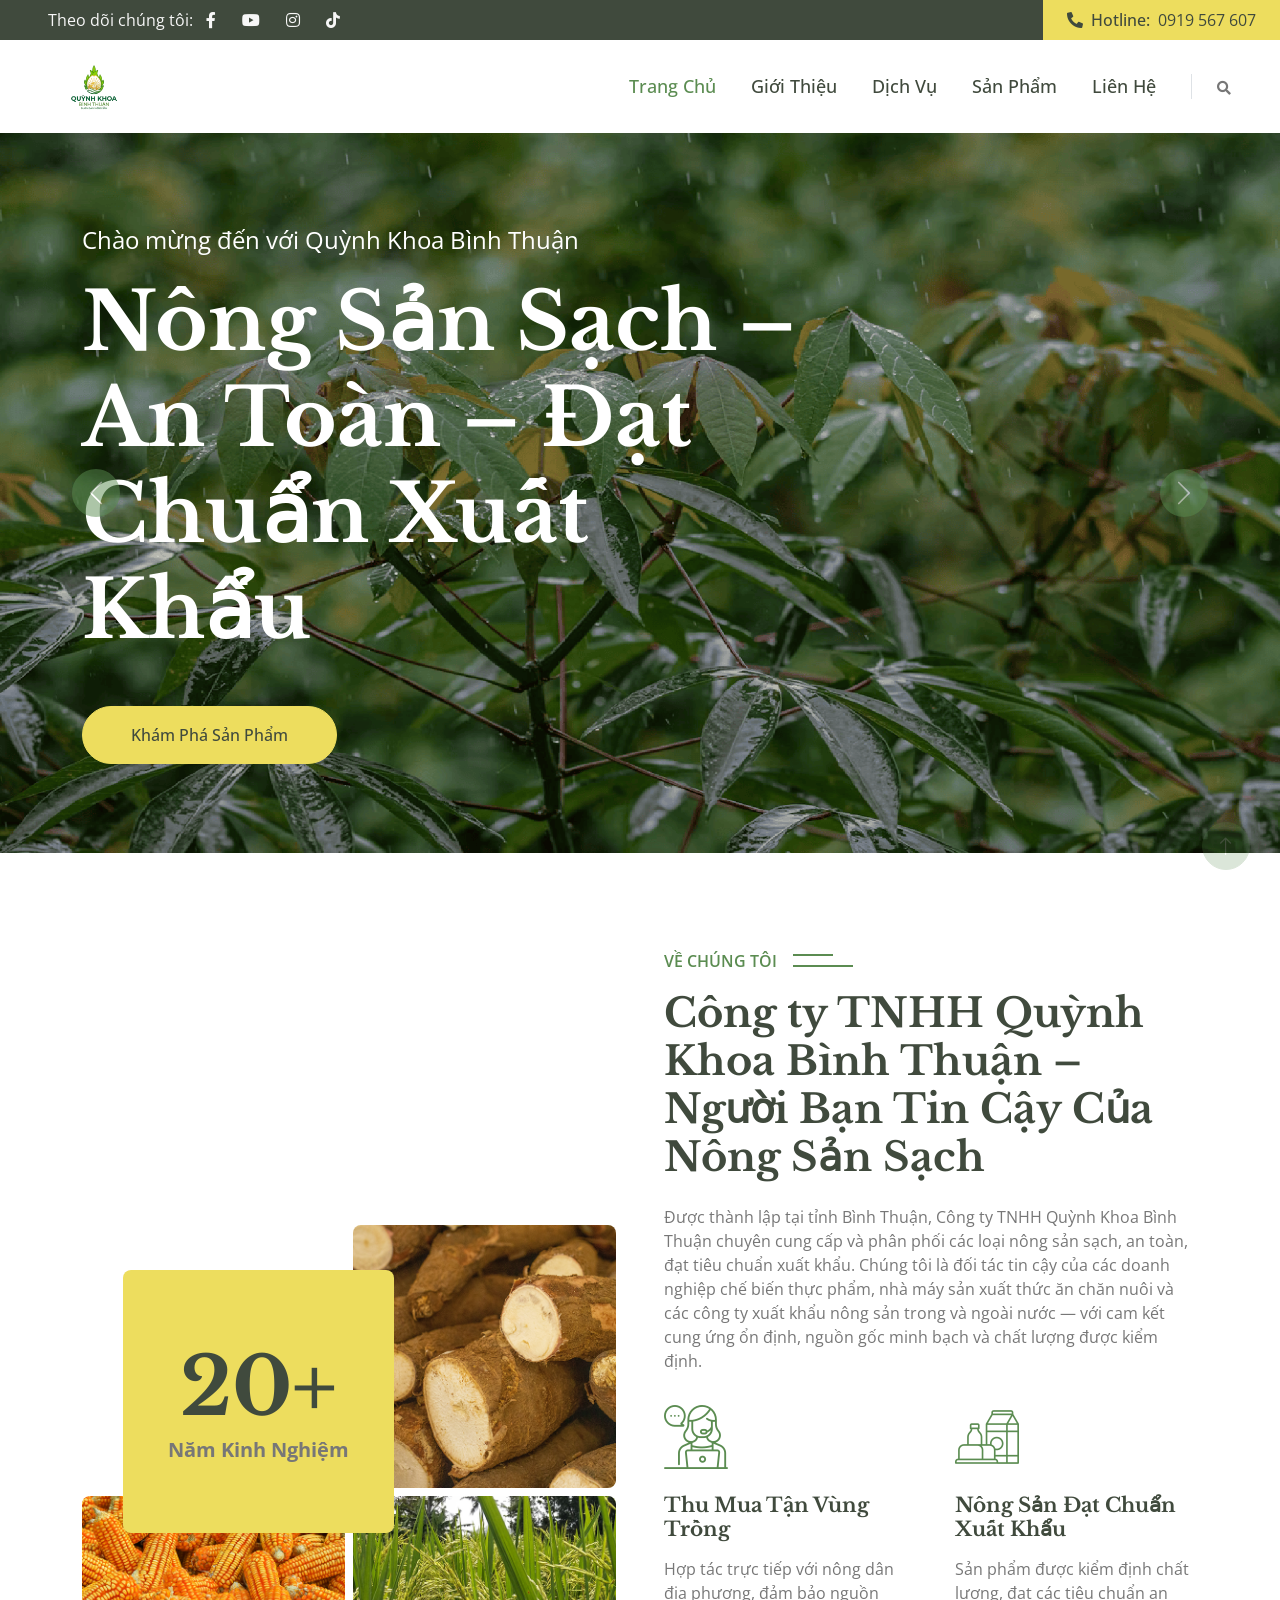
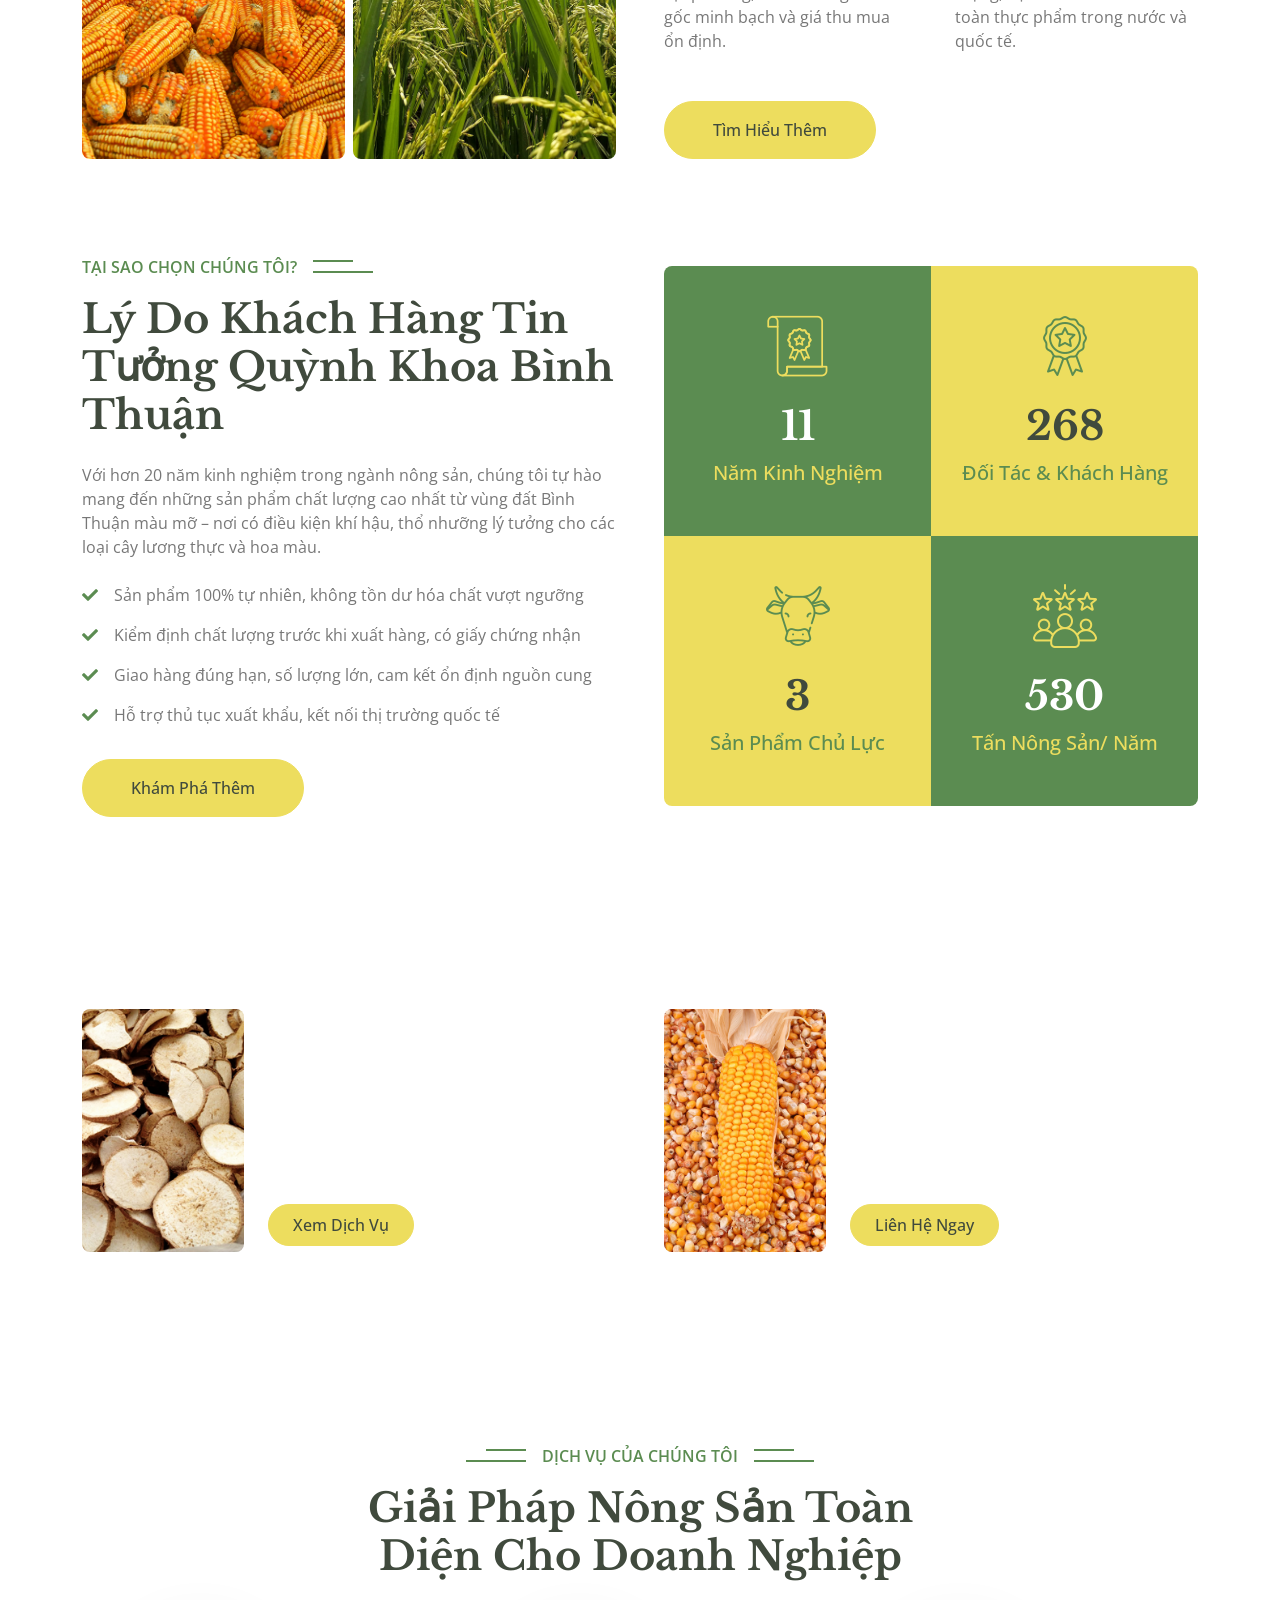
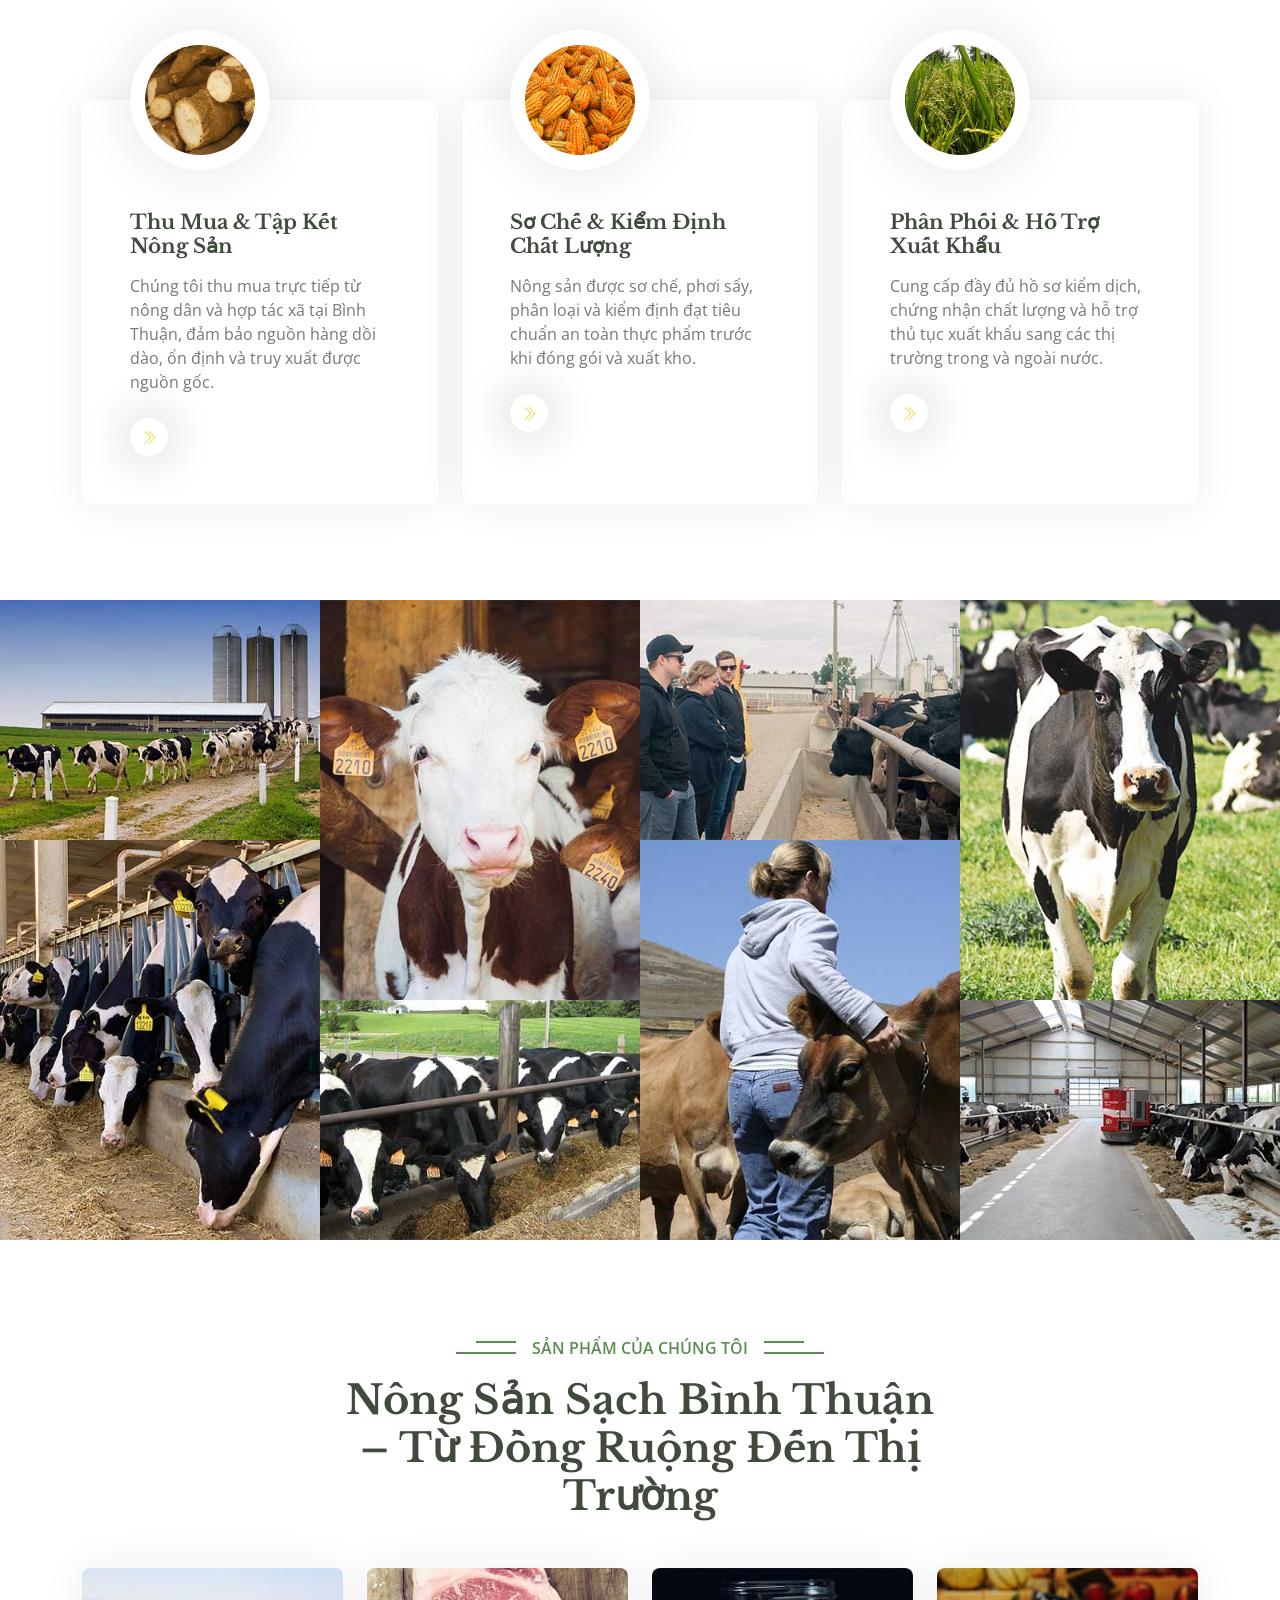
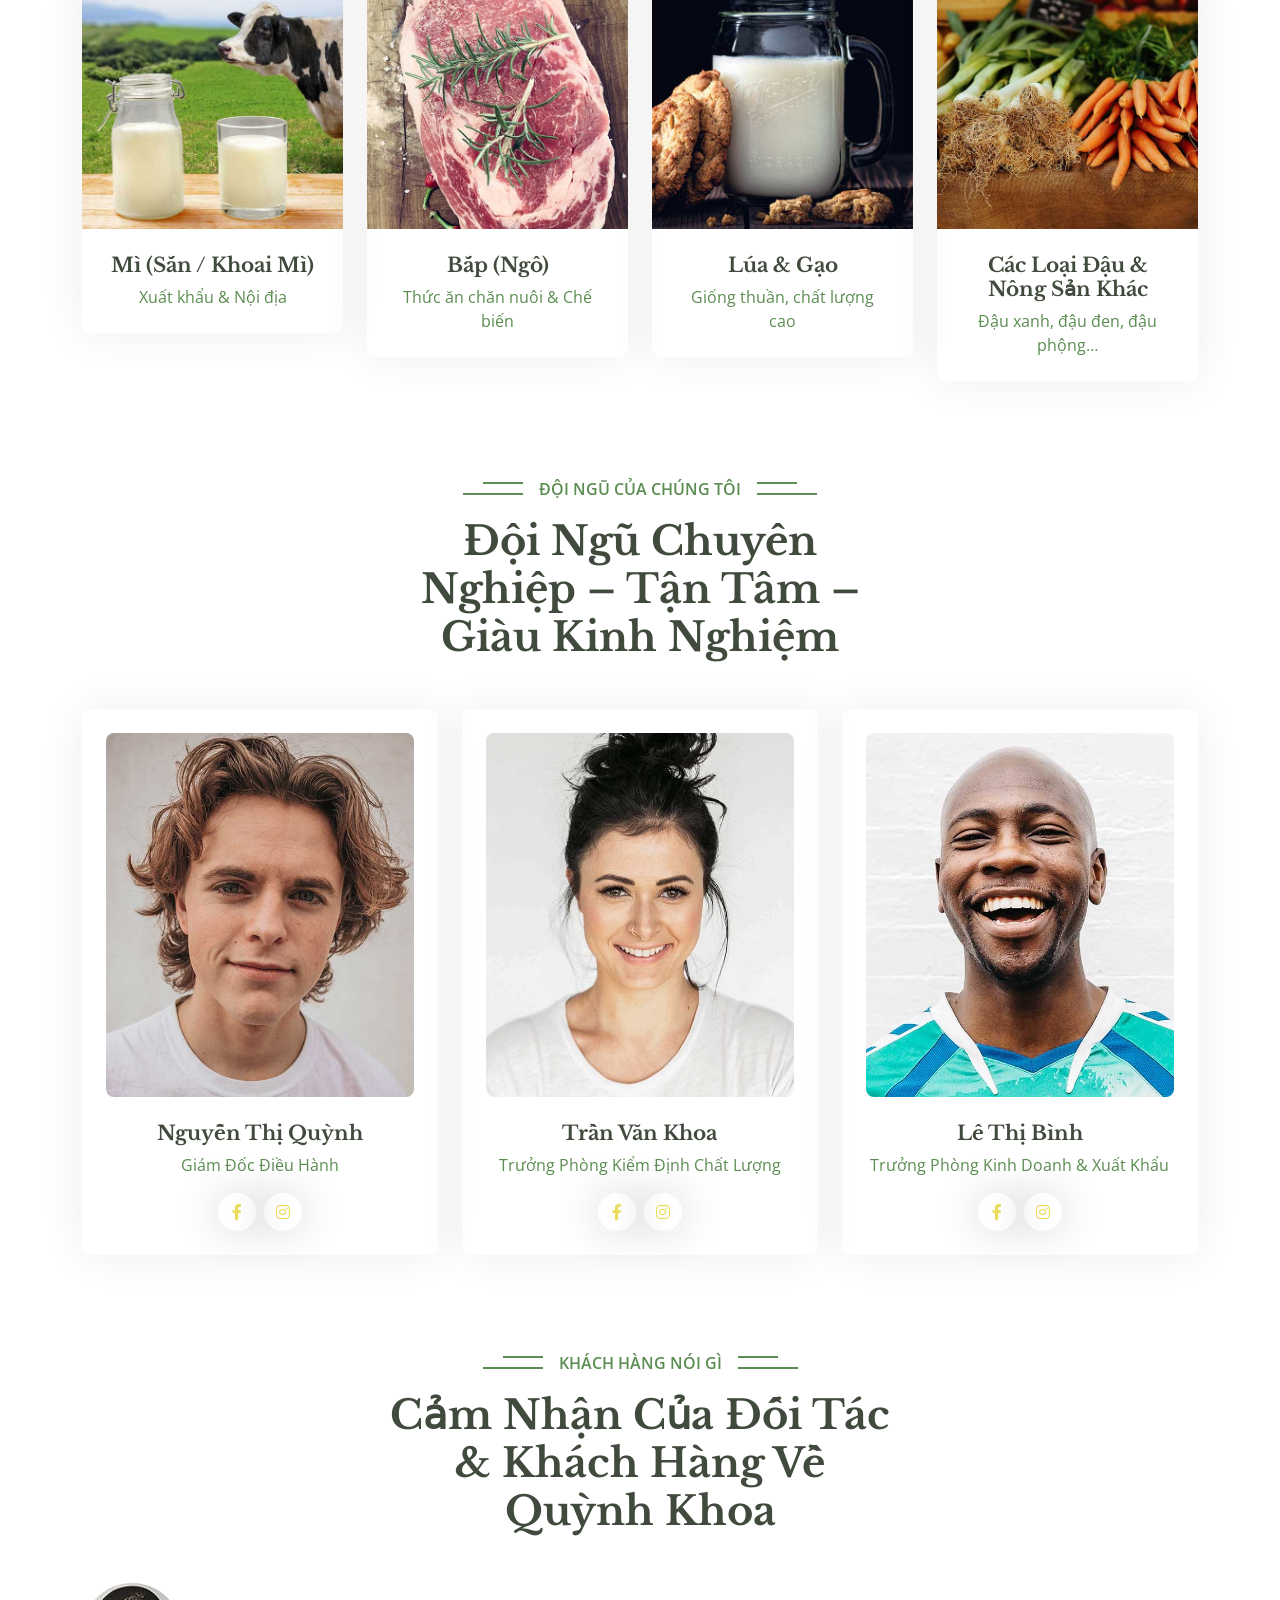
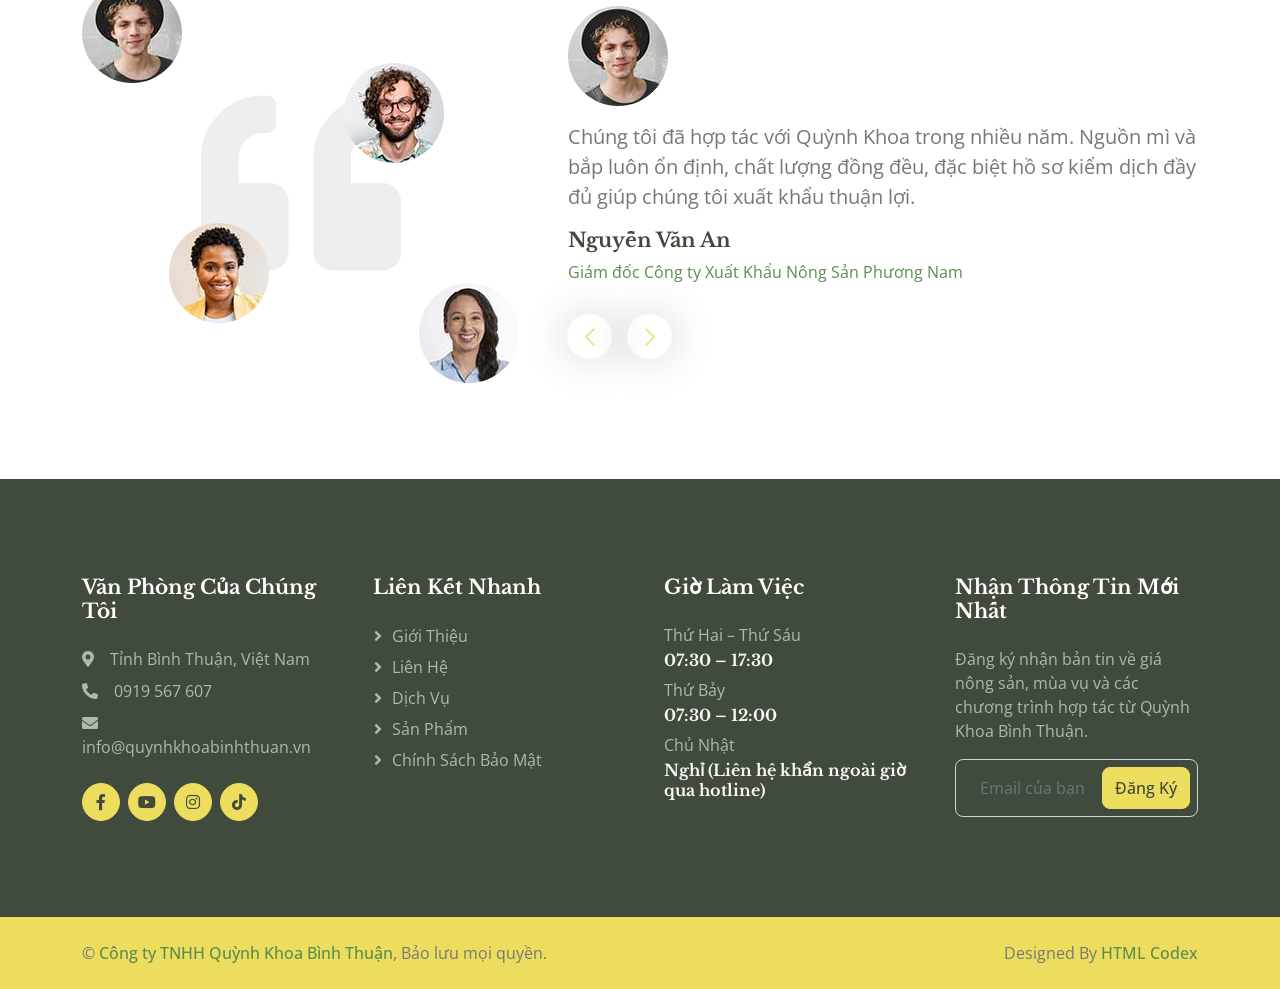
==== public/index.html @ 27dd5411 "Update folder Signed-off-by: nqthien041292 <nqthien041292@gmail.com>" ====
<!DOCTYPE html>
<html lang="vi">

<head>
    <meta charset="utf-8">
    <title>Công ty TNHH Quỳnh Khoa Bình Thuận – Nông Sản Sạch Đạt Chuẩn Xuất Khẩu</title>
    <meta content="width=device-width, initial-scale=1.0" name="viewport">
    <meta content="nông sản sạch, mì, bắp, lúa, đậu, Bình Thuận, xuất khẩu nông sản, Quỳnh Khoa" name="keywords">
    <meta content="Công ty TNHH Quỳnh Khoa Bình Thuận – Chuyên cung cấp và phân phối nông sản sạch, an toàn, đạt chuẩn xuất khẩu: Mì, Bắp, Lúa, Đậu và các loại nông sản Bình Thuận."
          name="description">

    <!-- Favicon -->
    <link href="img/favicon.ico" rel="icon">

    <!-- Google Web Fonts -->
    <link href="https://fonts.googleapis.com" rel="preconnect">
    <link crossorigin href="https://fonts.gstatic.com" rel="preconnect">
    <link href="https://fonts.googleapis.com/css2?family=Libre+Baskerville:wght@700&family=Open+Sans:wght@400;500;600&display=swap"
          rel="stylesheet">

    <!-- Icon Font Stylesheet -->
    <link href="https://cdnjs.cloudflare.com/ajax/libs/font-awesome/5.10.0/css/all.min.css" rel="stylesheet">
    <link href="https://cdn.jsdelivr.net/npm/bootstrap-icons@1.4.1/font/bootstrap-icons.css" rel="stylesheet">

    <!-- Libraries Stylesheet -->
    <link href="lib/animate/animate.min.css" rel="stylesheet">
    <link href="lib/owlcarousel/assets/owl.carousel.min.css" rel="stylesheet">
    <link href="lib/lightbox/css/lightbox.min.css" rel="stylesheet">

    <!-- Customized Bootstrap Stylesheet -->
    <link href="css/bootstrap.min.css" rel="stylesheet">

    <!-- Template Stylesheet -->
    <link href="css/style.css" rel="stylesheet">
</head>

<body>
<!-- Spinner Start -->
<div class="show bg-white position-fixed translate-middle w-100 vh-100 top-50 start-50 d-flex align-items-center justify-content-center"
     id="spinner">
    <div class="spinner-border text-primary" role="status" style="width: 3rem; height: 3rem;"></div>
</div>
<!-- Spinner End -->


<!-- Topbar Start -->
<div class="container-fluid bg-dark px-0">
    <div class="row g-0 d-none d-lg-flex">
        <div class="col-lg-6 ps-5 text-start">
            <div class="h-100 d-inline-flex align-items-center text-light">
                <span>Theo dõi chúng tôi:</span>
                <a class="btn btn-link text-light" href=""><i class="fab fa-facebook-f"></i></a>
                <a class="btn btn-link text-light" href=""><i class="fab fa-youtube"></i></a>
                <a class="btn btn-link text-light" href=""><i class="fab fa-instagram"></i></a>
                <a class="btn btn-link text-light" href=""><i class="fab fa-tiktok"></i></a>
            </div>
        </div>
        <div class="col-lg-6 text-end">
            <div class="h-100 bg-secondary d-inline-flex align-items-center text-dark py-2 px-4">
                <span class="me-2 fw-semi-bold"><i class="fa fa-phone-alt me-2"></i>Hotline:</span>
                <span>0919 567 607</span>
            </div>
        </div>
    </div>
</div>
<!-- Topbar End -->


<!-- Navbar Start -->
<nav class="navbar navbar-expand-lg bg-white navbar-light sticky-top px-4 px-lg-5">
    <a class="navbar-brand d-flex align-items-center" href="index.html">
        <img alt="Logo Quỳnh Khoa Bình Thuận" class="logo" src="img/logo.png">
    </a>
    <button class="navbar-toggler me-0" data-bs-target="#navbarCollapse" data-bs-toggle="collapse" type="button">
        <span class="navbar-toggler-icon"></span>
    </button>
    <div class="collapse navbar-collapse" id="navbarCollapse">
        <div class="navbar-nav ms-auto p-4 p-lg-0">
            <a class="nav-item nav-link active" href="index.html">Trang Chủ</a>
            <a class="nav-item nav-link" href="about.html">Giới Thiệu</a>
            <a class="nav-item nav-link" href="service.html">Dịch Vụ</a>
            <a class="nav-item nav-link" href="product.html">Sản Phẩm</a>
            <a class="nav-item nav-link" href="contact.html">Liên Hệ</a>
        </div>
        <div class="border-start ps-4 d-none d-lg-block">
            <button class="btn btn-sm p-0" type="button"><i class="fa fa-search"></i></button>
        </div>
    </div>
</nav>
<!-- Navbar End -->


<!-- Carousel Start -->
<div class="container-fluid px-0 mb-5">
    <div class="carousel slide" data-bs-ride="carousel" id="header-carousel">
        <div class="carousel-inner">
            <div class="carousel-item active">
                <img alt="Nông sản sạch Bình Thuận" class="w-100" src="img/carousel-1.png">
                <div class="carousel-caption">
                    <div class="container">
                        <div class="row justify-content-start">
                            <div class="col-lg-8 text-start">
                                <p class="fs-4 text-white">Chào mừng đến với Quỳnh Khoa Bình Thuận</p>
                                <h1 class="display-1 text-white mb-5 animated slideInRight">Nông Sản Sạch – An Toàn –
                                    Đạt Chuẩn Xuất Khẩu</h1>
                                <a class="btn btn-secondary rounded-pill py-3 px-5 animated slideInRight"
                                   href="product.html">Khám Phá Sản Phẩm</a>
                            </div>
                        </div>
                    </div>
                </div>
            </div>
            <div class="carousel-item">
                <img alt="Mì, Bắp, Lúa Bình Thuận" class="w-100" src="img/carousel-2.png">
                <div class="carousel-caption">
                    <div class="container">
                        <div class="row justify-content-end">
                            <div class="col-lg-8 text-end">
                                <p class="fs-4 text-white">Nguồn gốc rõ ràng – Chất lượng đảm bảo</p>
                                <h1 class="display-1 text-white mb-5 animated slideInRight">Mì · Bắp · Lúa · Đậu Bình
                                    Thuận</h1>
                                <a class="btn btn-secondary rounded-pill py-3 px-5 animated slideInLeft"
                                   href="contact.html">Liên Hệ Đặt Hàng</a>
                            </div>
                        </div>
                    </div>
                </div>
            </div>
        </div>
        <button class="carousel-control-prev" data-bs-slide="prev" data-bs-target="#header-carousel" type="button">
            <span aria-hidden="true" class="carousel-control-prev-icon"></span>
            <span class="visually-hidden">Trước</span>
        </button>
        <button class="carousel-control-next" data-bs-slide="next" data-bs-target="#header-carousel" type="button">
            <span aria-hidden="true" class="carousel-control-next-icon"></span>
            <span class="visually-hidden">Tiếp</span>
        </button>
    </div>
</div>
<!-- Carousel End -->


<!-- About Start -->
<div class="container-xxl py-5">
    <div class="container">
        <div class="row g-5 align-items-end">
            <div class="col-lg-6">
                <div class="row g-2">
                    <div class="col-6 position-relative wow fadeIn" data-wow-delay="0.7s">
                        <div class="about-experience bg-secondary rounded">
                            <h1 class="display-1 mb-0">20+</h1>
                            <small class="fs-5 fw-bold">Năm Kinh Nghiệm</small>
                        </div>
                    </div>
                    <div class="col-6 wow fadeIn" data-wow-delay="0.1s">
                        <img alt="Nông sản sạch" class="img-fluid rounded" src="img/service-1.png">
                    </div>
                    <div class="col-6 wow fadeIn" data-wow-delay="0.3s">
                        <img alt="Bắp Bình Thuận" class="img-fluid rounded" src="img/service-2.png">
                    </div>
                    <div class="col-6 wow fadeIn" data-wow-delay="0.5s">
                        <img alt="Lúa gạo Bình Thuận" class="img-fluid rounded" src="img/service-3.png">
                    </div>
                </div>
            </div>
            <div class="col-lg-6 wow fadeIn" data-wow-delay="0.5s">
                <p class="section-title bg-white text-start text-primary pe-3">Về Chúng Tôi</p>
                <h1 class="mb-4">Công ty TNHH Quỳnh Khoa Bình Thuận – Người Bạn Tin Cậy Của Nông Sản Sạch</h1>
                <p class="mb-4">Được thành lập tại tỉnh Bình Thuận, Công ty TNHH Quỳnh Khoa Bình Thuận chuyên cung cấp
                    và phân phối các loại nông sản sạch, an toàn, đạt tiêu chuẩn xuất khẩu. Chúng tôi là đối tác tin cậy
                    của các doanh nghiệp chế biến thực phẩm, nhà máy sản xuất thức ăn chăn nuôi và các công ty xuất khẩu
                    nông sản trong và ngoài nước — với cam kết cung ứng ổn định, nguồn gốc minh bạch và chất lượng được
                    kiểm định.</p>
                <div class="row g-5 pt-2 mb-5">
                    <div class="col-sm-6">
                        <img alt="" class="img-fluid mb-4" src="img/service.png">
                        <h5 class="mb-3">Thu Mua Tận Vùng Trồng</h5>
                        <span>Hợp tác trực tiếp với nông dân địa phương, đảm bảo nguồn gốc minh bạch và giá thu mua ổn định.</span>
                    </div>
                    <div class="col-sm-6">
                        <img alt="" class="img-fluid mb-4" src="img/product.png">
                        <h5 class="mb-3">Nông Sản Đạt Chuẩn Xuất Khẩu</h5>
                        <span>Sản phẩm được kiểm định chất lượng, đạt các tiêu chuẩn an toàn thực phẩm trong nước và quốc tế.</span>
                    </div>
                </div>
                <a class="btn btn-secondary rounded-pill py-3 px-5" href="about.html">Tìm Hiểu Thêm</a>
            </div>
        </div>
    </div>
</div>
<!-- About End -->


<!-- Features Start -->
<div class="container-xxl py-5">
    <div class="container">
        <div class="row g-5 align-items-center">
            <div class="col-lg-6 wow fadeInUp" data-wow-delay="0.1s">
                <p class="section-title bg-white text-start text-primary pe-3">Tại Sao Chọn Chúng Tôi?</p>
                <h1 class="mb-4">Lý Do Khách Hàng Tin Tưởng Quỳnh Khoa Bình Thuận</h1>
                <p class="mb-4">Với hơn 20 năm kinh nghiệm trong ngành nông sản, chúng tôi tự hào mang đến những sản
                    phẩm chất lượng cao nhất từ vùng đất Bình Thuận màu mỡ – nơi có điều kiện khí hậu, thổ nhưỡng lý
                    tưởng cho các loại cây lương thực và hoa màu.</p>
                <p><i class="fa fa-check text-primary me-3"></i>Sản phẩm 100% tự nhiên, không tồn dư hóa chất vượt
                    ngưỡng</p>
                <p><i class="fa fa-check text-primary me-3"></i>Kiểm định chất lượng trước khi xuất hàng, có giấy chứng
                    nhận</p>
                <p><i class="fa fa-check text-primary me-3"></i>Giao hàng đúng hạn, số lượng lớn, cam kết ổn định nguồn
                    cung</p>
                <p><i class="fa fa-check text-primary me-3"></i>Hỗ trợ thủ tục xuất khẩu, kết nối thị trường quốc tế</p>
                <a class="btn btn-secondary rounded-pill py-3 px-5 mt-3" href="about.html">Khám Phá Thêm</a>
            </div>
            <div class="col-lg-6">
                <div class="rounded overflow-hidden">
                    <div class="row g-0">
                        <div class="col-sm-6 wow fadeIn" data-wow-delay="0.1s">
                            <div class="text-center bg-primary py-5 px-4">
                                <img alt="" class="img-fluid mb-4" src="img/experience.png">
                                <h1 class="display-6 text-white" data-toggle="counter-up">20</h1>
                                <span class="fs-5 fw-semi-bold text-secondary">Năm Kinh Nghiệm</span>
                            </div>
                        </div>
                        <div class="col-sm-6 wow fadeIn" data-wow-delay="0.3s">
                            <div class="text-center bg-secondary py-5 px-4">
                                <img alt="" class="img-fluid mb-4" src="img/award.png">
                                <h1 class="display-6" data-toggle="counter-up">500</h1>
                                <span class="fs-5 fw-semi-bold text-primary">Đối Tác & Khách Hàng</span>
                            </div>
                        </div>
                        <div class="col-sm-6 wow fadeIn" data-wow-delay="0.5s">
                            <div class="text-center bg-secondary py-5 px-4">
                                <img alt="" class="img-fluid mb-4" src="img/animal.png">
                                <h1 class="display-6" data-toggle="counter-up">5</h1>
                                <span class="fs-5 fw-semi-bold text-primary">Sản Phẩm Chủ Lực</span>
                            </div>
                        </div>
                        <div class="col-sm-6 wow fadeIn" data-wow-delay="0.7s">
                            <div class="text-center bg-primary py-5 px-4">
                                <img alt="" class="img-fluid mb-4" src="img/client.png">
                                <h1 class="display-6 text-white" data-toggle="counter-up">1000</h1>
                                <span class="fs-5 fw-semi-bold text-secondary">Tấn Nông Sản/ Năm</span>
                            </div>
                        </div>
                    </div>
                </div>
            </div>
        </div>
    </div>
</div>
<!-- Features End -->


<!-- Banner Start -->
<div class="container-fluid banner my-5 py-5" data-image-src="img/banner.png" data-parallax="scroll">
    <div class="container py-5">
        <div class="row g-5">
            <div class="col-lg-6 wow fadeIn" data-wow-delay="0.3s">
                <div class="row g-4 align-items-center">
                    <div class="col-sm-4">
                        <img alt="Mì Bình Thuận" class="img-fluid rounded" src="img/banner-1.png">
                    </div>
                    <div class="col-sm-8">
                        <h2 class="text-white mb-3">Cung Ứng Nông Sản Số Lượng Lớn</h2>
                        <p class="text-white mb-4">Chúng tôi có năng lực cung ứng số lượng lớn, ổn định quanh năm cho
                            các nhà máy chế biến, doanh nghiệp xuất khẩu và siêu thị.</p>
                        <a class="btn btn-secondary rounded-pill py-2 px-4" href="service.html">Xem Dịch Vụ</a>
                    </div>
                </div>
            </div>
            <div class="col-lg-6 wow fadeIn" data-wow-delay="0.5s">
                <div class="row g-4 align-items-center">
                    <div class="col-sm-4">
                        <img alt="Lúa gạo xuất khẩu" class="img-fluid rounded" src="img/banner-2.png">
                    </div>
                    <div class="col-sm-8">
                        <h2 class="text-white mb-3">Kết Nối Xuất Khẩu Quốc Tế</h2>
                        <p class="text-white mb-4">Sản phẩm đạt tiêu chuẩn an toàn thực phẩm quốc tế, sẵn sàng xuất khẩu
                            sang các thị trường Châu Á, Châu Âu và Trung Đông.</p>
                        <a class="btn btn-secondary rounded-pill py-2 px-4" href="contact.html">Liên Hệ Ngay</a>
                    </div>
                </div>
            </div>
        </div>
    </div>
</div>
<!-- Banner End -->


<!-- Service Start -->
<div class="container-xxl py-5">
    <div class="container">
        <div class="text-center mx-auto pb-4 wow fadeInUp" data-wow-delay="0.1s" style="max-width: 600px;">
            <p class="section-title bg-white text-center text-primary px-3">Dịch Vụ Của Chúng Tôi</p>
            <h1 class="mb-5">Giải Pháp Nông Sản Toàn Diện Cho Doanh Nghiệp</h1>
        </div>
        <div class="row gy-5 gx-4">
            <div class="col-lg-4 col-md-6 pt-5 wow fadeInUp" data-wow-delay="0.1s">
                <div class="service-item d-flex h-100">
                    <div class="service-img">
                        <img alt="Thu mua nông sản" class="img-fluid" src="img/service-1.png">
                    </div>
                    <div class="service-text p-5 pt-0">
                        <div class="service-icon">
                            <img alt="" class="img-fluid rounded-circle" src="img/service-1.png">
                        </div>
                        <h5 class="mb-3">Thu Mua & Tập Kết Nông Sản</h5>
                        <p class="mb-4">Chúng tôi thu mua trực tiếp từ nông dân và hợp tác xã tại Bình Thuận, đảm bảo
                            nguồn hàng dồi dào, ổn định và truy xuất được nguồn gốc.</p>
                        <a class="btn btn-square rounded-circle" href="service.html"><i
                                class="bi bi-chevron-double-right"></i></a>
                    </div>
                </div>
            </div>
            <div class="col-lg-4 col-md-6 pt-5 wow fadeInUp" data-wow-delay="0.3s">
                <div class="service-item d-flex h-100">
                    <div class="service-img">
                        <img alt="Chế biến sơ chế nông sản" class="img-fluid" src="img/service-2.png">
                    </div>
                    <div class="service-text p-5 pt-0">
                        <div class="service-icon">
                            <img alt="" class="img-fluid rounded-circle" src="img/service-2.png">
                        </div>
                        <h5 class="mb-3">Sơ Chế & Kiểm Định Chất Lượng</h5>
                        <p class="mb-4">Nông sản được sơ chế, phơi sấy, phân loại và kiểm định đạt tiêu chuẩn an toàn
                            thực phẩm trước khi đóng gói và xuất kho.</p>
                        <a class="btn btn-square rounded-circle" href="service.html"><i
                                class="bi bi-chevron-double-right"></i></a>
                    </div>
                </div>
            </div>
            <div class="col-lg-4 col-md-6 pt-5 wow fadeInUp" data-wow-delay="0.5s">
                <div class="service-item d-flex h-100">
                    <div class="service-img">
                        <img alt="Phân phối xuất khẩu" class="img-fluid" src="img/service-3.png">
                    </div>
                    <div class="service-text p-5 pt-0">
                        <div class="service-icon">
                            <img alt="" class="img-fluid rounded-circle" src="img/service-3.png">
                        </div>
                        <h5 class="mb-3">Phân Phối & Hỗ Trợ Xuất Khẩu</h5>
                        <p class="mb-4">Cung cấp đầy đủ hồ sơ kiểm dịch, chứng nhận chất lượng và hỗ trợ thủ tục xuất
                            khẩu sang các thị trường trong và ngoài nước.</p>
                        <a class="btn btn-square rounded-circle" href="service.html"><i
                                class="bi bi-chevron-double-right"></i></a>
                    </div>
                </div>
            </div>
        </div>
    </div>
</div>
<!-- Service End -->


<!-- Gallery Start -->
<div class="container-xxl py-5 px-0">
    <div class="row g-0">
        <div class="col-lg-3 col-md-6 wow fadeInUp" data-wow-delay="0.1s">
            <div class="row g-0">
                <div class="col-12">
                    <a class="d-block" data-lightbox="gallery" href="img/gallery-5.jpg">
                        <img alt="Mì Bình Thuận" class="img-fluid" src="img/gallery-5.jpg">
                    </a>
                </div>
                <div class="col-12">
                    <a class="d-block" data-lightbox="gallery" href="img/gallery-1.jpg">
                        <img alt="Bắp nông sản" class="img-fluid" src="img/gallery-1.jpg">
                    </a>
                </div>
            </div>
        </div>
        <div class="col-lg-3 col-md-6 wow fadeInUp" data-wow-delay="0.3s">
            <div class="row g-0">
                <div class="col-12">
                    <a class="d-block" data-lightbox="gallery" href="img/gallery-2.jpg">
                        <img alt="Lúa Bình Thuận" class="img-fluid" src="img/gallery-2.jpg">
                    </a>
                </div>
                <div class="col-12">
                    <a class="d-block" data-lightbox="gallery" href="img/gallery-6.jpg">
                        <img alt="Đậu nông sản sạch" class="img-fluid" src="img/gallery-6.jpg">
                    </a>
                </div>
            </div>
        </div>
        <div class="col-lg-3 col-md-6 wow fadeInUp" data-wow-delay="0.5s">
            <div class="row g-0">
                <div class="col-12">
                    <a class="d-block" data-lightbox="gallery" href="img/gallery-7.jpg">
                        <img alt="Vùng trồng Bình Thuận" class="img-fluid" src="img/gallery-7.jpg">
                    </a>
                </div>
                <div class="col-12">
                    <a class="d-block" data-lightbox="gallery" href="img/gallery-3.jpg">
                        <img alt="Kho nông sản" class="img-fluid" src="img/gallery-3.jpg">
                    </a>
                </div>
            </div>
        </div>
        <div class="col-lg-3 col-md-6 wow fadeInUp" data-wow-delay="0.7s">
            <div class="row g-0">
                <div class="col-12">
                    <a class="d-block" data-lightbox="gallery" href="img/gallery-4.jpg">
                        <img alt="Đóng gói xuất khẩu" class="img-fluid" src="img/gallery-4.jpg">
                    </a>
                </div>
                <div class="col-12">
                    <a class="d-block" data-lightbox="gallery" href="img/gallery-8.jpg">
                        <img alt="Nông sản chất lượng cao" class="img-fluid" src="img/gallery-8.jpg">
                    </a>
                </div>
            </div>
        </div>
    </div>
</div>
<!-- Gallery End -->


<!-- Product Start -->
<div class="container-xxl py-5">
    <div class="container">
        <div class="text-center mx-auto wow fadeInUp" data-wow-delay="0.1s" style="max-width: 600px;">
            <p class="section-title bg-white text-center text-primary px-3">Sản Phẩm Của Chúng Tôi</p>
            <h1 class="mb-5">Nông Sản Sạch Bình Thuận – Từ Đồng Ruộng Đến Thị Trường</h1>
        </div>
        <div class="row gx-4">
            <div class="col-md-6 col-lg-4 col-xl-3 wow fadeInUp" data-wow-delay="0.1s">
                <div class="product-item">
                    <div class="position-relative">
                        <img alt="Mì (Sắn) Bình Thuận" class="img-fluid" src="img/product-1.jpg">
                        <div class="product-overlay">
                            <a class="btn btn-square btn-secondary rounded-circle m-1" href="product.html"><i
                                    class="bi bi-link"></i></a>
                            <a class="btn btn-square btn-secondary rounded-circle m-1" href="contact.html"><i
                                    class="bi bi-cart"></i></a>
                        </div>
                    </div>
                    <div class="text-center p-4">
                        <a class="d-block h5" href="product.html">Mì (Sắn / Khoai Mì)</a>
                        <span class="text-primary">Xuất khẩu &amp; Nội địa</span>
                    </div>
                </div>
            </div>
            <div class="col-md-6 col-lg-4 col-xl-3 wow fadeInUp" data-wow-delay="0.3s">
                <div class="product-item">
                    <div class="position-relative">
                        <img alt="Bắp (Ngô) Bình Thuận" class="img-fluid" src="img/product-2.jpg">
                        <div class="product-overlay">
                            <a class="btn btn-square btn-secondary rounded-circle m-1" href="product.html"><i
                                    class="bi bi-link"></i></a>
                            <a class="btn btn-square btn-secondary rounded-circle m-1" href="contact.html"><i
                                    class="bi bi-cart"></i></a>
                        </div>
                    </div>
                    <div class="text-center p-4">
                        <a class="d-block h5" href="product.html">Bắp (Ngô)</a>
                        <span class="text-primary">Thức ăn chăn nuôi &amp; Chế biến</span>
                    </div>
                </div>
            </div>
            <div class="col-md-6 col-lg-4 col-xl-3 wow fadeInUp" data-wow-delay="0.5s">
                <div class="product-item">
                    <div class="position-relative">
                        <img alt="Lúa gạo Bình Thuận" class="img-fluid" src="img/product-3.jpg">
                        <div class="product-overlay">
                            <a class="btn btn-square btn-secondary rounded-circle m-1" href="product.html"><i
                                    class="bi bi-link"></i></a>
                            <a class="btn btn-square btn-secondary rounded-circle m-1" href="contact.html"><i
                                    class="bi bi-cart"></i></a>
                        </div>
                    </div>
                    <div class="text-center p-4">
                        <a class="d-block h5" href="product.html">Lúa &amp; Gạo</a>
                        <span class="text-primary">Giống thuần, chất lượng cao</span>
                    </div>
                </div>
            </div>
            <div class="col-md-6 col-lg-4 col-xl-3 wow fadeInUp" data-wow-delay="0.7s">
                <div class="product-item">
                    <div class="position-relative">
                        <img alt="Các loại đậu Bình Thuận" class="img-fluid" src="img/product-4.jpg">
                        <div class="product-overlay">
                            <a class="btn btn-square btn-secondary rounded-circle m-1" href="product.html"><i
                                    class="bi bi-link"></i></a>
                            <a class="btn btn-square btn-secondary rounded-circle m-1" href="contact.html"><i
                                    class="bi bi-cart"></i></a>
                        </div>
                    </div>
                    <div class="text-center p-4">
                        <a class="d-block h5" href="product.html">Các Loại Đậu &amp; Nông Sản Khác</a>
                        <span class="text-primary">Đậu xanh, đậu đen, đậu phộng…</span>
                    </div>
                </div>
            </div>
        </div>
    </div>
</div>
<!-- Product End -->


<!-- Team Start -->
<div class="container-xxl py-5">
    <div class="container">
        <div class="text-center mx-auto wow fadeInUp" data-wow-delay="0.1s" style="max-width: 500px;">
            <p class="section-title bg-white text-center text-primary px-3">Đội Ngũ Của Chúng Tôi</p>
            <h1 class="mb-5">Đội Ngũ Chuyên Nghiệp – Tận Tâm – Giàu Kinh Nghiệm</h1>
        </div>
        <div class="row g-4">
            <div class="col-lg-4 col-md-6 wow fadeInUp" data-wow-delay="0.1s">
                <div class="team-item rounded p-4">
                    <img alt="Giám đốc Quỳnh Khoa" class="img-fluid rounded mb-4" src="img/team-1.jpg">
                    <h5>Nguyễn Thị Quỳnh</h5>
                    <p class="text-primary">Giám Đốc Điều Hành</p>
                    <div class="d-flex justify-content-center">
                        <a class="btn btn-square btn-outline-secondary rounded-circle mx-1" href=""><i
                                class="fab fa-facebook-f"></i></a>
                        <a class="btn btn-square btn-outline-secondary rounded-circle mx-1" href=""><i
                                class="fab fa-instagram"></i></a>
                    </div>
                </div>
            </div>
            <div class="col-lg-4 col-md-6 wow fadeInUp" data-wow-delay="0.3s">
                <div class="team-item rounded p-4">
                    <img alt="Giám sát chất lượng" class="img-fluid rounded mb-4" src="img/team-2.jpg">
                    <h5>Trần Văn Khoa</h5>
                    <p class="text-primary">Trưởng Phòng Kiểm Định Chất Lượng</p>
                    <div class="d-flex justify-content-center">
                        <a class="btn btn-square btn-outline-secondary rounded-circle mx-1" href=""><i
                                class="fab fa-facebook-f"></i></a>
                        <a class="btn btn-square btn-outline-secondary rounded-circle mx-1" href=""><i
                                class="fab fa-instagram"></i></a>
                    </div>
                </div>
            </div>
            <div class="col-lg-4 col-md-6 wow fadeInUp" data-wow-delay="0.5s">
                <div class="team-item rounded p-4">
                    <img alt="Kinh doanh xuất khẩu" class="img-fluid rounded mb-4" src="img/team-3.jpg">
                    <h5>Lê Thị Bình</h5>
                    <p class="text-primary">Trưởng Phòng Kinh Doanh &amp; Xuất Khẩu</p>
                    <div class="d-flex justify-content-center">
                        <a class="btn btn-square btn-outline-secondary rounded-circle mx-1" href=""><i
                                class="fab fa-facebook-f"></i></a>
                        <a class="btn btn-square btn-outline-secondary rounded-circle mx-1" href=""><i
                                class="fab fa-instagram"></i></a>
                    </div>
                </div>
            </div>
        </div>
    </div>
</div>
<!-- Team End -->


<!-- Testimonial Start -->
<div class="container-xxl py-5">
    <div class="container">
        <div class="text-center mx-auto wow fadeInUp" data-wow-delay="0.1s" style="max-width: 500px;">
            <p class="section-title bg-white text-center text-primary px-3">Khách Hàng Nói Gì</p>
            <h1 class="mb-5">Cảm Nhận Của Đối Tác &amp; Khách Hàng Về Quỳnh Khoa</h1>
        </div>
        <div class="row g-5 align-items-center">
            <div class="col-lg-5 wow fadeInUp" data-wow-delay="0.1s">
                <div class="testimonial-img">
                    <img alt="" class="img-fluid animated pulse infinite" src="img/testimonial-1.jpg">
                    <img alt="" class="img-fluid animated pulse infinite" src="img/testimonial-2.jpg">
                    <img alt="" class="img-fluid animated pulse infinite" src="img/testimonial-3.jpg">
                    <img alt="" class="img-fluid animated pulse infinite" src="img/testimonial-4.jpg">
                </div>
            </div>
            <div class="col-lg-7 wow fadeInUp" data-wow-delay="0.5s">
                <div class="owl-carousel testimonial-carousel">
                    <div class="testimonial-item">
                        <img alt="" class="img-fluid mb-3" src="img/testimonial-1.jpg">
                        <p class="fs-5">Chúng tôi đã hợp tác với Quỳnh Khoa trong nhiều năm. Nguồn mì và bắp luôn ổn
                            định, chất lượng đồng đều, đặc biệt hồ sơ kiểm dịch đầy đủ giúp chúng tôi xuất khẩu thuận
                            lợi.</p>
                        <h5>Nguyễn Văn An</h5>
                        <span class="text-primary">Giám đốc Công ty Xuất Khẩu Nông Sản Phương Nam</span>
                    </div>
                    <div class="testimonial-item">
                        <img alt="" class="img-fluid mb-3" src="img/testimonial-2.jpg">
                        <p class="fs-5">Lúa và đậu từ Quỳnh Khoa đạt chất lượng rất tốt, độ ẩm đúng chuẩn, không lẫn tạp
                            chất. Đối tác đáng tin cậy cho các đơn hàng lớn.</p>
                        <h5>Trần Thị Lan</h5>
                        <span class="text-primary">Trưởng Phòng Thu Mua – Nhà Máy Chế Biến Thức Ăn Chăn Nuôi</span>
                    </div>
                    <div class="testimonial-item">
                        <img alt="" class="img-fluid mb-3" src="img/testimonial-3.jpg">
                        <p class="fs-5">Giao hàng đúng tiến độ, báo giá minh bạch, hỗ trợ nhiệt tình. Quỳnh Khoa là đơn
                            vị cung cấp nông sản hiếm có mà chúng tôi thực sự tín nhiệm.</p>
                        <h5>Lê Minh Hùng</h5>
                        <span class="text-primary">Giám đốc Hợp Tác Xã Nông Nghiệp Bình Thuận</span>
                    </div>
                    <div class="testimonial-item">
                        <img alt="" class="img-fluid mb-3" src="img/testimonial-4.jpg">
                        <p class="fs-5">Sản phẩm bắp và mì của Quỳnh Khoa được đối tác nước ngoài của chúng tôi đánh giá
                            cao về chất lượng và độ đồng đều. Rất hài lòng khi hợp tác.</p>
                        <h5>Phạm Thị Hoa</h5>
                        <span class="text-primary">Chuyên Viên Xuất Khẩu – Công Ty TNHH Thương Mại Quốc Tế</span>
                    </div>
                </div>
            </div>
        </div>
    </div>
</div>
<!-- Testimonial End -->


<!-- Footer Start -->
<div class="container-fluid bg-dark footer mt-5 py-5 wow fadeIn" data-wow-delay="0.1s">
    <div class="container py-5">
        <div class="row g-5">
            <div class="col-lg-3 col-md-6">
                <h5 class="text-white mb-4">Văn Phòng Của Chúng Tôi</h5>
                <p class="mb-2"><i class="fa fa-map-marker-alt me-3"></i>Tỉnh Bình Thuận, Việt Nam</p>
                <p class="mb-2"><i class="fa fa-phone-alt me-3"></i>0919 567 607</p>
                <p class="mb-2"><i class="fa fa-envelope me-3"></i>info@quynhkhoabinhthuan.vn</p>
                <div class="d-flex pt-3">
                    <a class="btn btn-square btn-secondary rounded-circle me-2" href=""><i
                            class="fab fa-facebook-f"></i></a>
                    <a class="btn btn-square btn-secondary rounded-circle me-2" href=""><i
                            class="fab fa-youtube"></i></a>
                    <a class="btn btn-square btn-secondary rounded-circle me-2" href=""><i class="fab fa-instagram"></i></a>
                    <a class="btn btn-square btn-secondary rounded-circle me-2" href=""><i
                            class="fab fa-tiktok"></i></a>
                </div>
            </div>
            <div class="col-lg-3 col-md-6">
                <h5 class="text-white mb-4">Liên Kết Nhanh</h5>
                <a class="btn btn-link" href="about.html">Giới Thiệu</a>
                <a class="btn btn-link" href="contact.html">Liên Hệ</a>
                <a class="btn btn-link" href="service.html">Dịch Vụ</a>
                <a class="btn btn-link" href="product.html">Sản Phẩm</a>
                <a class="btn btn-link" href="#">Chính Sách Bảo Mật</a>
            </div>
            <div class="col-lg-3 col-md-6">
                <h5 class="text-white mb-4">Giờ Làm Việc</h5>
                <p class="mb-1">Thứ Hai – Thứ Sáu</p>
                <h6 class="text-light">07:30 – 17:30</h6>
                <p class="mb-1">Thứ Bảy</p>
                <h6 class="text-light">07:30 – 12:00</h6>
                <p class="mb-1">Chủ Nhật</p>
                <h6 class="text-light">Nghỉ (Liên hệ khẩn ngoài giờ qua hotline)</h6>
            </div>
            <div class="col-lg-3 col-md-6">
                <h5 class="text-white mb-4">Nhận Thông Tin Mới Nhất</h5>
                <p>Đăng ký nhận bản tin về giá nông sản, mùa vụ và các chương trình hợp tác từ Quỳnh Khoa Bình
                    Thuận.</p>
                <div class="position-relative w-100">
                    <input class="form-control bg-transparent w-100 py-3 ps-4 pe-5" placeholder="Email của bạn"
                           type="text">
                    <button class="btn btn-secondary py-2 position-absolute top-0 end-0 mt-2 me-2" type="button">
                        Đăng Ký
                    </button>
                </div>
            </div>
        </div>
    </div>
</div>
<!-- Footer End -->


<!-- Copyright Start -->
<div class="container-fluid bg-secondary text-body copyright py-4">
    <div class="container">
        <div class="row">
            <div class="col-md-6 text-center text-md-start mb-3 mb-md-0">
                &copy; <a class="fw-semi-bold" href="#">Công ty TNHH Quỳnh Khoa Bình Thuận</a>, Bảo lưu mọi quyền.
            </div>
            <div class="col-md-6 text-center text-md-end">
                Designed By <a class="fw-semi-bold" href="https://ht  mlcodex.com">HTML Codex</a>
            </div>
        </div>
    </div>
</div>
<!-- Copyright End -->


<!-- Back to Top -->
<a class="btn btn-lg btn-primary btn-lg-square rounded-circle back-to-top" href="#"><i class="bi bi-arrow-up"></i></a>


<!-- JavaScript Libraries -->
<script src="https://code.jquery.com/jquery-3.4.1.min.js"></script>
<script src="https://cdn.jsdelivr.net/npm/bootstrap@5.0.0/dist/js/bootstrap.bundle.min.js"></script>
<script src="lib/wow/wow.min.js"></script>
<script src="lib/easing/easing.min.js"></script>
<script src="lib/waypoints/waypoints.min.js"></script>
<script src="lib/owlcarousel/owl.carousel.min.js"></script>
<script src="lib/counterup/counterup.min.js"></script>
<script src="lib/parallax/parallax.min.js"></script>
<script src="lib/lightbox/js/lightbox.min.js"></script>

<!-- Template Javascript -->
<script src="js/main.js"></script>
</body>

</html>
---- public/css/style.css ----
/********** Template CSS **********/
:root {
    --primary: #5B8C51;
    --secondary: #EDDD5E;
    --light: #F7F7F7;
    --dark: #404A3D;
}

.back-to-top {
    position: fixed;
    display: none;
    right: 30px;
    bottom: 30px;
    z-index: 99;
}

.fw-bold {
    font-weight: 700 !important;
}

.fw-medium {
    font-weight: 600 !important;
}

.fw-semi-bold {
    font-weight: 500 !important;
}


/*** Spinner ***/
#spinner {
    opacity: 0;
    visibility: hidden;
    transition: opacity .5s ease-out, visibility 0s linear .5s;
    z-index: 99999;
}

#spinner.show {
    transition: opacity .5s ease-out, visibility 0s linear 0s;
    visibility: visible;
    opacity: 1;
}


/*** Button ***/
.btn {
    transition: .5s;
    font-weight: 500;
}

.btn-primary,
.btn-outline-primary:hover {
    color: var(--light);
}

.btn-secondary,
.btn-outline-secondary:hover {
    color: var(--dark);
}

.btn-square {
    width: 38px;
    height: 38px;
}

.btn-sm-square {
    width: 32px;
    height: 32px;
}

.btn-lg-square {
    width: 48px;
    height: 48px;
}

.btn-square,
.btn-sm-square,
.btn-lg-square {
    padding: 0;
    display: flex;
    align-items: center;
    justify-content: center;
    font-weight: normal;
}


/*** Navbar ***/
.navbar.sticky-top {
    top: -100px;
    transition: .5s;
}

.navbar .navbar-nav .nav-link {
    margin-right: 35px;
    padding: 25px 0;
    color: var(--dark);
    font-size: 18px;
    font-weight: 500;
    outline: none;
}

.navbar .navbar-nav .nav-link:hover,
.navbar .navbar-nav .nav-link.active {
    color: var(--primary);
}

.navbar .dropdown-toggle::after {
    border: none;
    content: "\f107";
    font-family: "Font Awesome 5 Free";
    font-weight: 900;
    vertical-align: middle;
    margin-left: 8px;
}

@media (max-width: 991.98px) {
    .navbar .navbar-nav .nav-link {
        margin-right: 0;
        padding: 10px 0;
    }

    .navbar .navbar-nav {
        border-top: 1px solid #EEEEEE;
    }
}

@media (min-width: 992px) {
    .navbar .nav-item .dropdown-menu {
        display: block;
        border: none;
        margin-top: 0;
        top: 150%;
        opacity: 0;
        visibility: hidden;
        transition: .5s;
    }

    .navbar .nav-item:hover .dropdown-menu {
        top: 100%;
        visibility: visible;
        transition: .5s;
        opacity: 1;
    }
}


/*** Header ***/
.carousel-caption {
    top: 0;
    left: 0;
    right: 0;
    bottom: 0;
    display: flex;
    align-items: center;
    background: rgba(0, 0, 0, .1);
    z-index: 1;
}

.carousel-control-prev,
.carousel-control-next {
    width: 15%;
}

.carousel-control-prev-icon,
.carousel-control-next-icon {
    width: 3rem;
    height: 3rem;
    border-radius: 3rem;
    background-color: var(--primary);
    border: 10px solid var(--primary);
}

@media (max-width: 768px) {
    #header-carousel .carousel-item {
        position: relative;
        min-height: 450px;
    }

    #header-carousel .carousel-item img {
        position: absolute;
        width: 100%;
        height: 100%;
        object-fit: cover;
    }
}

.page-header {
    background: url(../img/banner.jpg) center center no-repeat;
    background-size: cover;
}

.page-header .breadcrumb-item + .breadcrumb-item::before {
    color: var(--light);
}

.page-header .breadcrumb-item,
.page-header .breadcrumb-item a {
    font-size: 18px;
    color: var(--light);
}


/*** Section Title ***/
.section-title {
    position: relative;
    display: inline-block;
    text-transform: uppercase;
    font-weight: 600;
}

.section-title::before {
    position: absolute;
    content: "";
    width: calc(100% + 80px);
    height: 2px;
    top: 5px;
    left: -40px;
    background: var(--primary);
    z-index: -1;
}

.section-title::after {
    position: absolute;
    content: "";
    width: calc(100% + 120px);
    height: 2px;
    bottom: 6px;
    left: -60px;
    background: var(--primary);
    z-index: -1;
}

.section-title.text-start::before {
    width: calc(100% + 40px);
    left: 0;
}

.section-title.text-start::after {
    width: calc(100% + 60px);
    left: 0;
}


/*** About ***/
.about-experience {
    position: absolute;
    width: 100%;
    height: 100%;
    right: -45px;
    bottom: -45px;
    display: flex;
    flex-direction: column;
    align-items: center;
    justify-content: center;
}


/*** Service ***/
.service-item {
    position: relative;
    border-radius: 8px;
    box-shadow: 0 0 45px rgba(0, 0, 0, .07);
}

.service-item .service-img {
    position: absolute;
    width: 100%;
    height: 100%;
    top: 0;
    left: 0;
    border-radius: 8px;
    overflow: hidden;
    z-index: -1;
}

.service-item .service-img img {
    position: absolute;
    width: 100%;
    height: 100%;
    left: 0;
    object-fit: cover;
    border-radius: 10px;
}

.service-item .service-img::before {
    position: absolute;
    content: "";
    width: 100%;
    height: 100%;
    top: 0;
    left: 0;
    background: rgba(0, 0, 0, .5);
    border-radius: 10px;
    z-index: 1;
}

.service-item .service-img::after {
    position: absolute;
    content: "";
    width: 100%;
    height: 100%;
    top: 0;
    left: 0;
    background: #FFFFFF;
    transition: .5s ease-out;
    z-index: 2;
}

.service-item:hover .service-img::after {
    width: 0;
    left: auto;
    right: 0;
}

.service-item .service-text .service-icon {
    width: 140px;
    height: 140px;
    padding: 15px;
    margin-top: -70px;
    margin-bottom: 40px;
    background: #FFFFFF;
    border-radius: 140px;
    overflow: hidden;
    box-shadow: 0 0 60px rgba(0, 0, 0, .1);
}

.service-item .service-text h5,
.service-item .service-text p {
    transition: .5s;
}

.service-item:hover .service-text h5,
.service-item:hover .service-text p {
    color: #FFFFFF;
}

.service-item .service-text .btn {
    color: var(--secondary);
    background: #FFFFFF;
    box-shadow: 0 0 45px rgba(0, 0, 0, .25);
}

.service-item .service-text .btn:hover {
    color: var(--dark);
    background: var(--secondary);
}


/*** Product ***/
.product-item {
    position: relative;
    border-radius: 8px;
    overflow: hidden;
    box-shadow: 0 0 45px rgba(0, 0, 0, .07);
}

.product-item .product-overlay {
    position: absolute;
    width: 100%;
    height: 100%;
    top: 0;
    left: 0;
    display: flex;
    align-items: center;
    justify-content: center;
    background: rgba(0, 0, 0, .5);
    opacity: 0;
    padding-top: 60px;
    transition: .5s;
}

.product-item:hover .product-overlay {
    opacity: 1;
    padding-top: 0;
}


/*** Team ***/
.team-item {
    position: relative;
    text-align: center;
    border-radius: 8px;
    box-shadow: 0 0 45px rgba(0, 0, 0, .07);
}

.team-item .btn {
    border-color: transparent;
    box-shadow: 0 0 45px rgba(0, 0, 0, .2);
}


/*** Testimonial ***/
.testimonial-img {
    position: relative;
    min-height: 400px;
}

.testimonial-img::after {
    position: absolute;
    content: "\f10d";
    font-family: "Font Awesome 5 Free";
    font-weight: 900;
    font-size: 200px;
    color: #EEEEEE;
    top: 50%;
    left: 50%;
    transform: translate(-50%, -50%);
    z-index: -1;
}

.testimonial-img img {
    position: absolute;
    width: 100px;
    height: 100px;
    border-radius: 100px;
}

.testimonial-img img:nth-child(1) {
    top: 0;
    left: 0;
}

.testimonial-img img:nth-child(2) {
    top: 60%;
    left: 20%;
}

.testimonial-img img:nth-child(3) {
    top: 20%;
    left: 60%;
}

.testimonial-img img:nth-child(4) {
    bottom: 0;
    right: 0;
}

.testimonial-img img .animated.pulse {
    animation-duration: 2s;
}

.testimonial-carousel .owl-item img {
    width: 100px;
    height: 100px;
    border-radius: 100px;
}

.testimonial-carousel .owl-nav {
    margin-top: 30px;
    display: flex;
}

.testimonial-carousel .owl-nav .owl-prev,
.testimonial-carousel .owl-nav .owl-next {
    margin-right: 15px;
    width: 45px;
    height: 45px;
    display: flex;
    align-items: center;
    justify-content: center;
    color: var(--secondary);
    border-radius: 45px;
    box-shadow: 0 0 45px rgba(0, 0, 0, .2);
    font-size: 22px;
    transition: .5s;
}

.testimonial-carousel .owl-nav .owl-prev:hover,
.testimonial-carousel .owl-nav .owl-next:hover {
    background: var(--secondary);
    color: var(--dark);
}


/*** Footer ***/
.footer {
    color: #B0B9AE;
}

.footer .btn.btn-link {
    display: block;
    margin-bottom: 5px;
    padding: 0;
    text-align: left;
    color: #B0B9AE;
    font-weight: normal;
    text-transform: capitalize;
    transition: .3s;
}

.footer .btn.btn-link::before {
    position: relative;
    content: "\f105";
    font-family: "Font Awesome 5 Free";
    font-weight: 900;
    margin-right: 10px;
}

.footer .btn.btn-link:hover {
    color: var(--light);
    letter-spacing: 1px;
    box-shadow: none;
}

.logo {
    height: 50px;
}
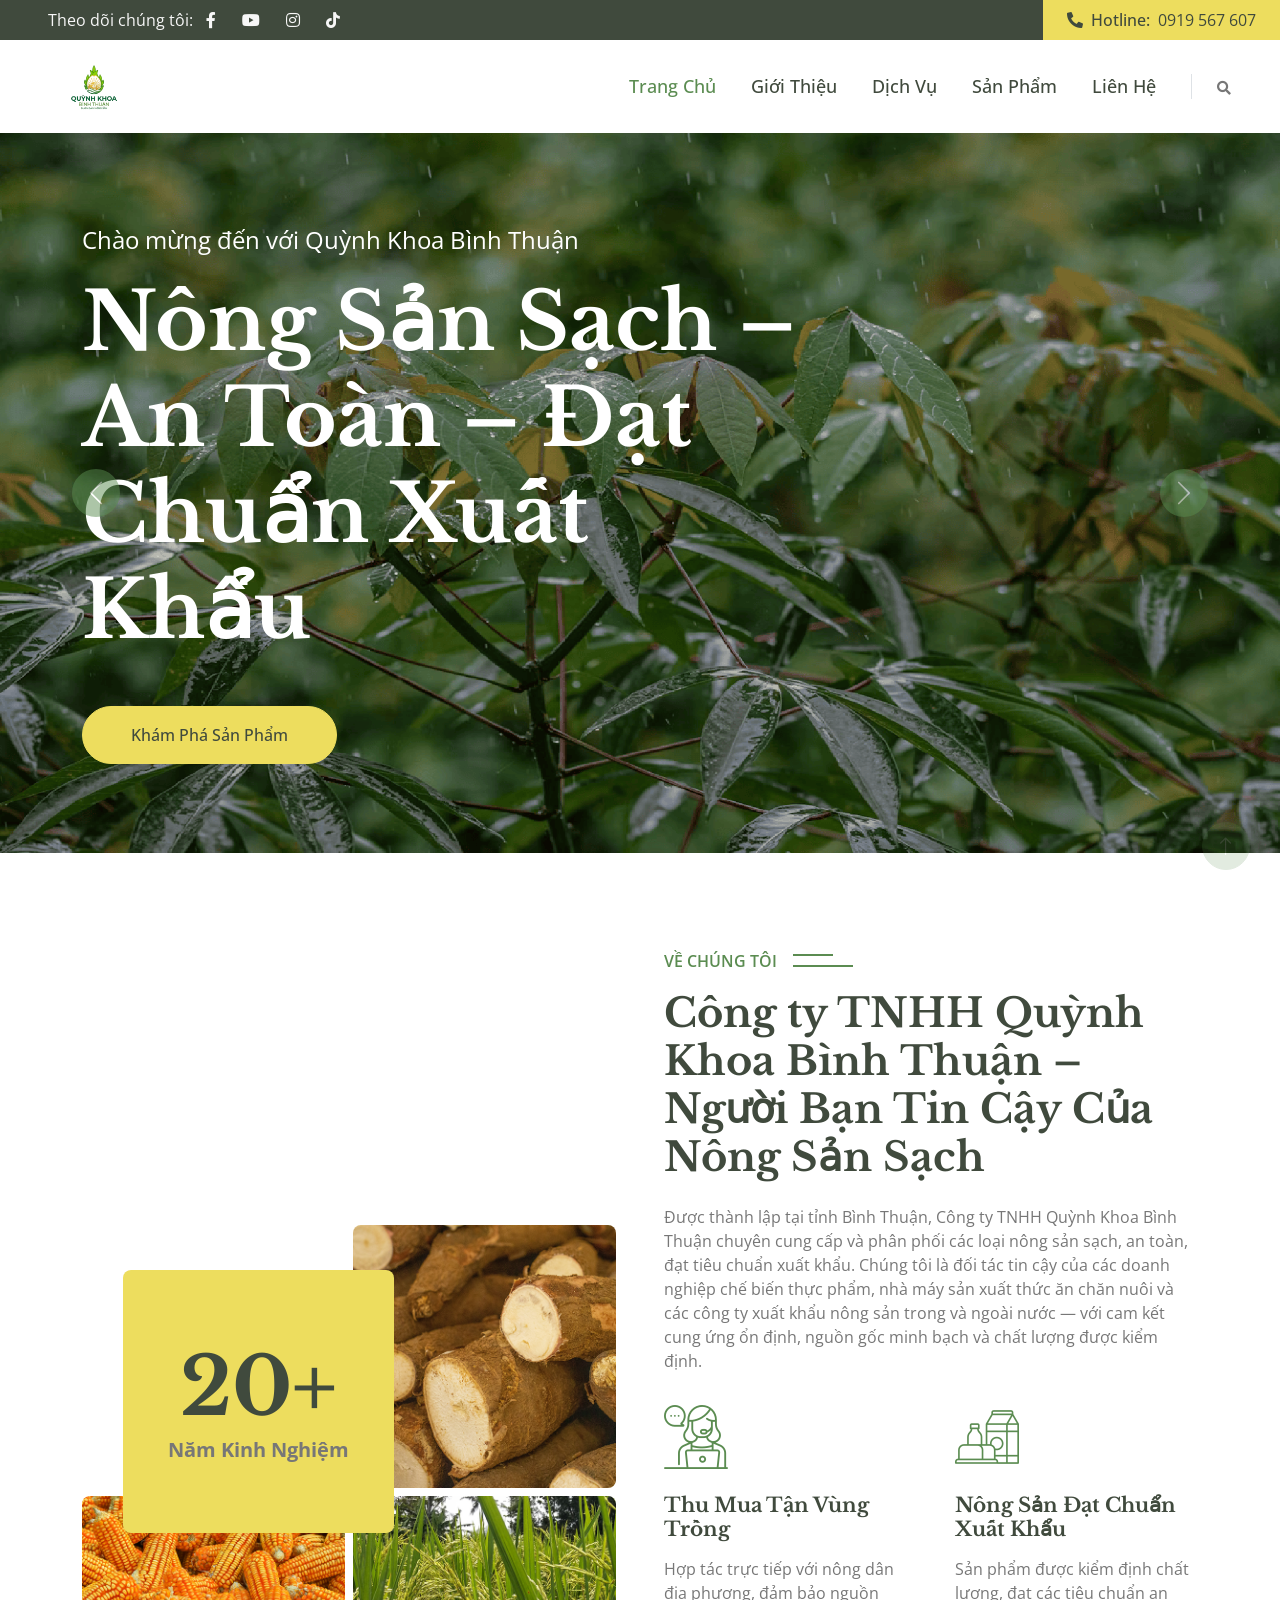
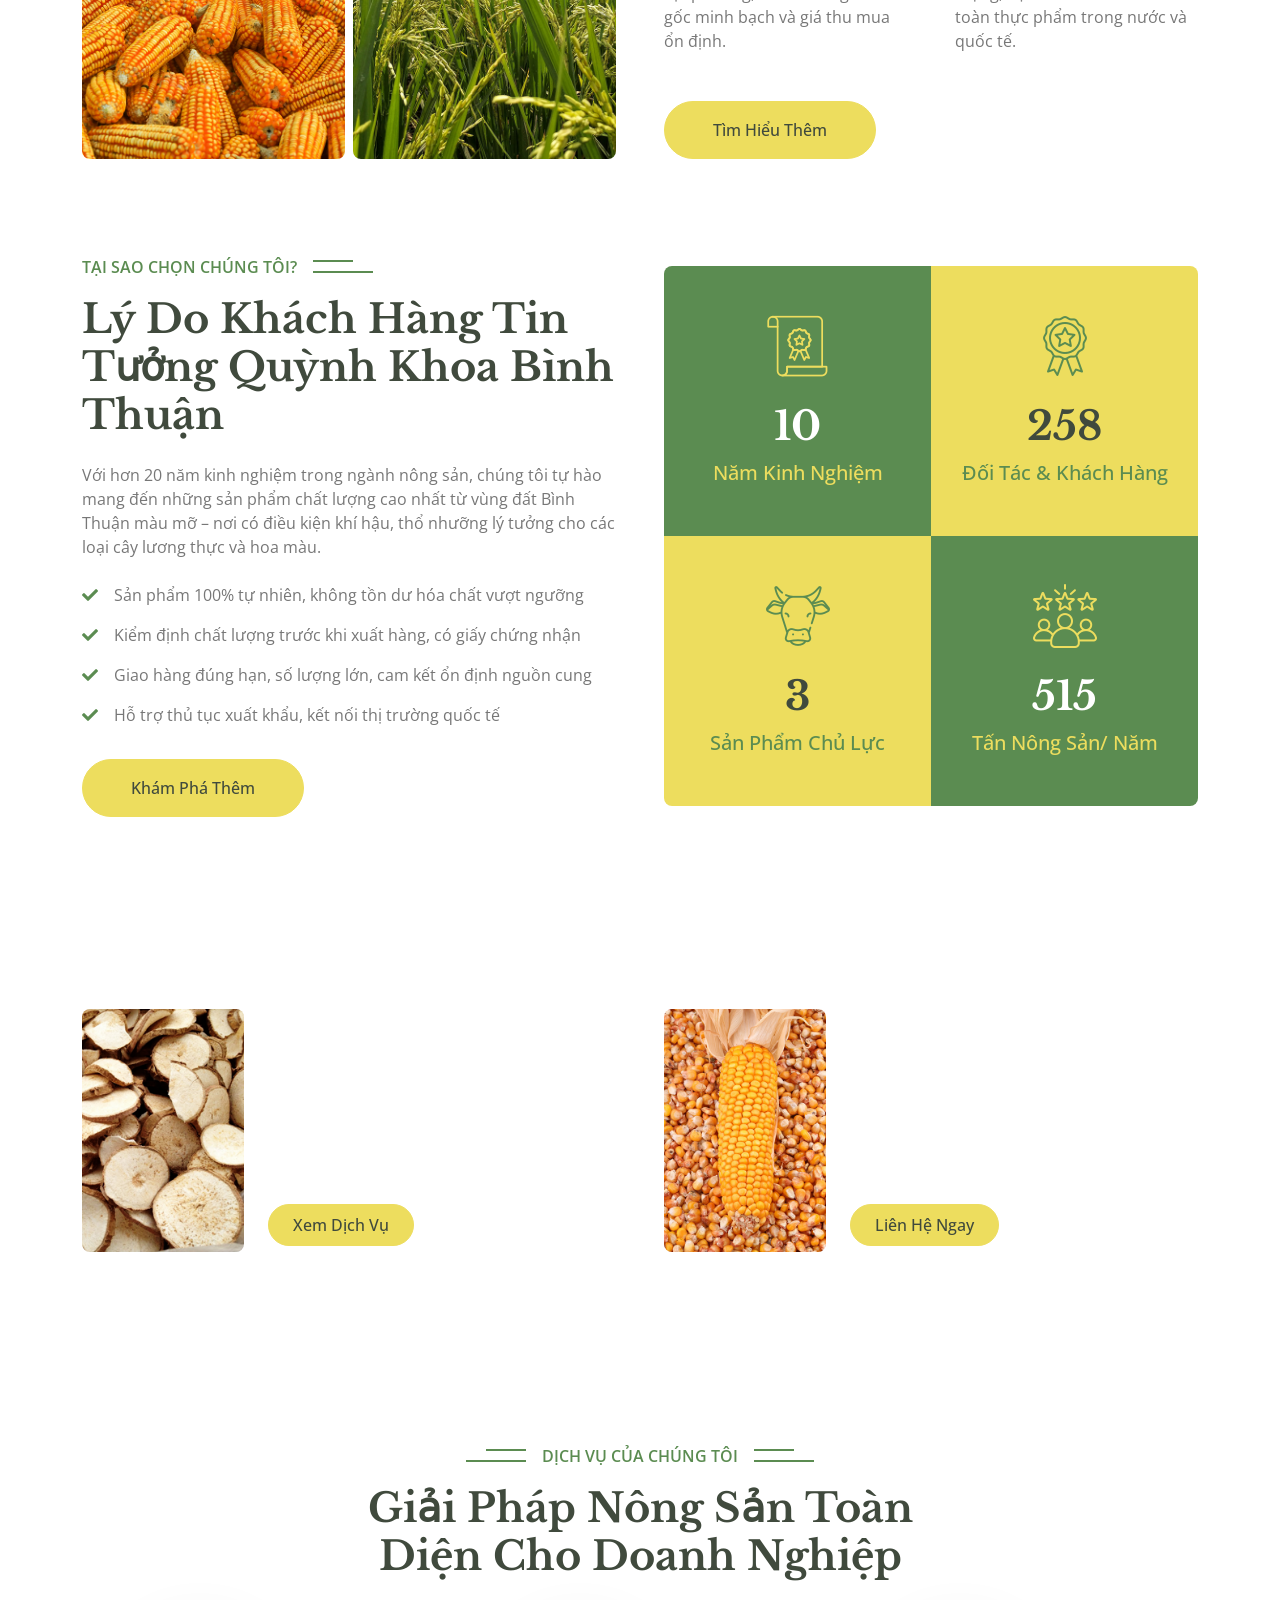
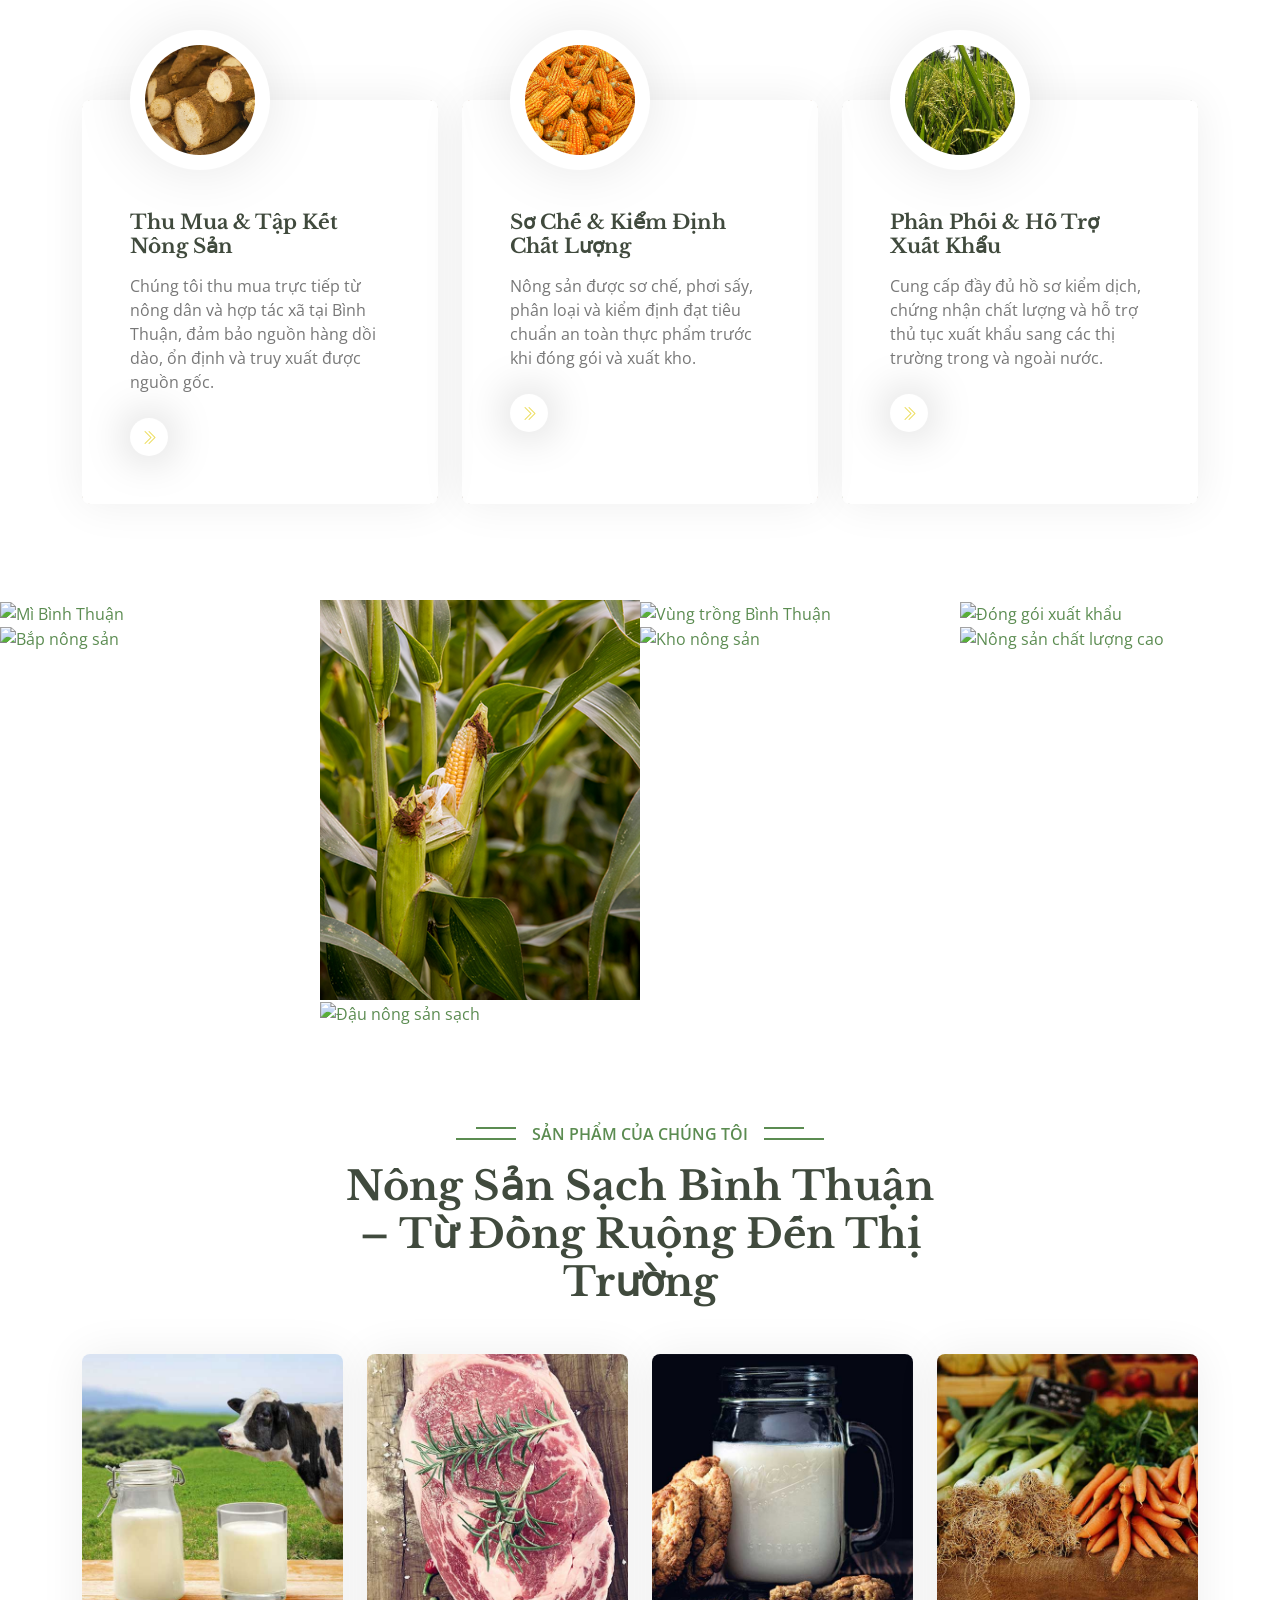
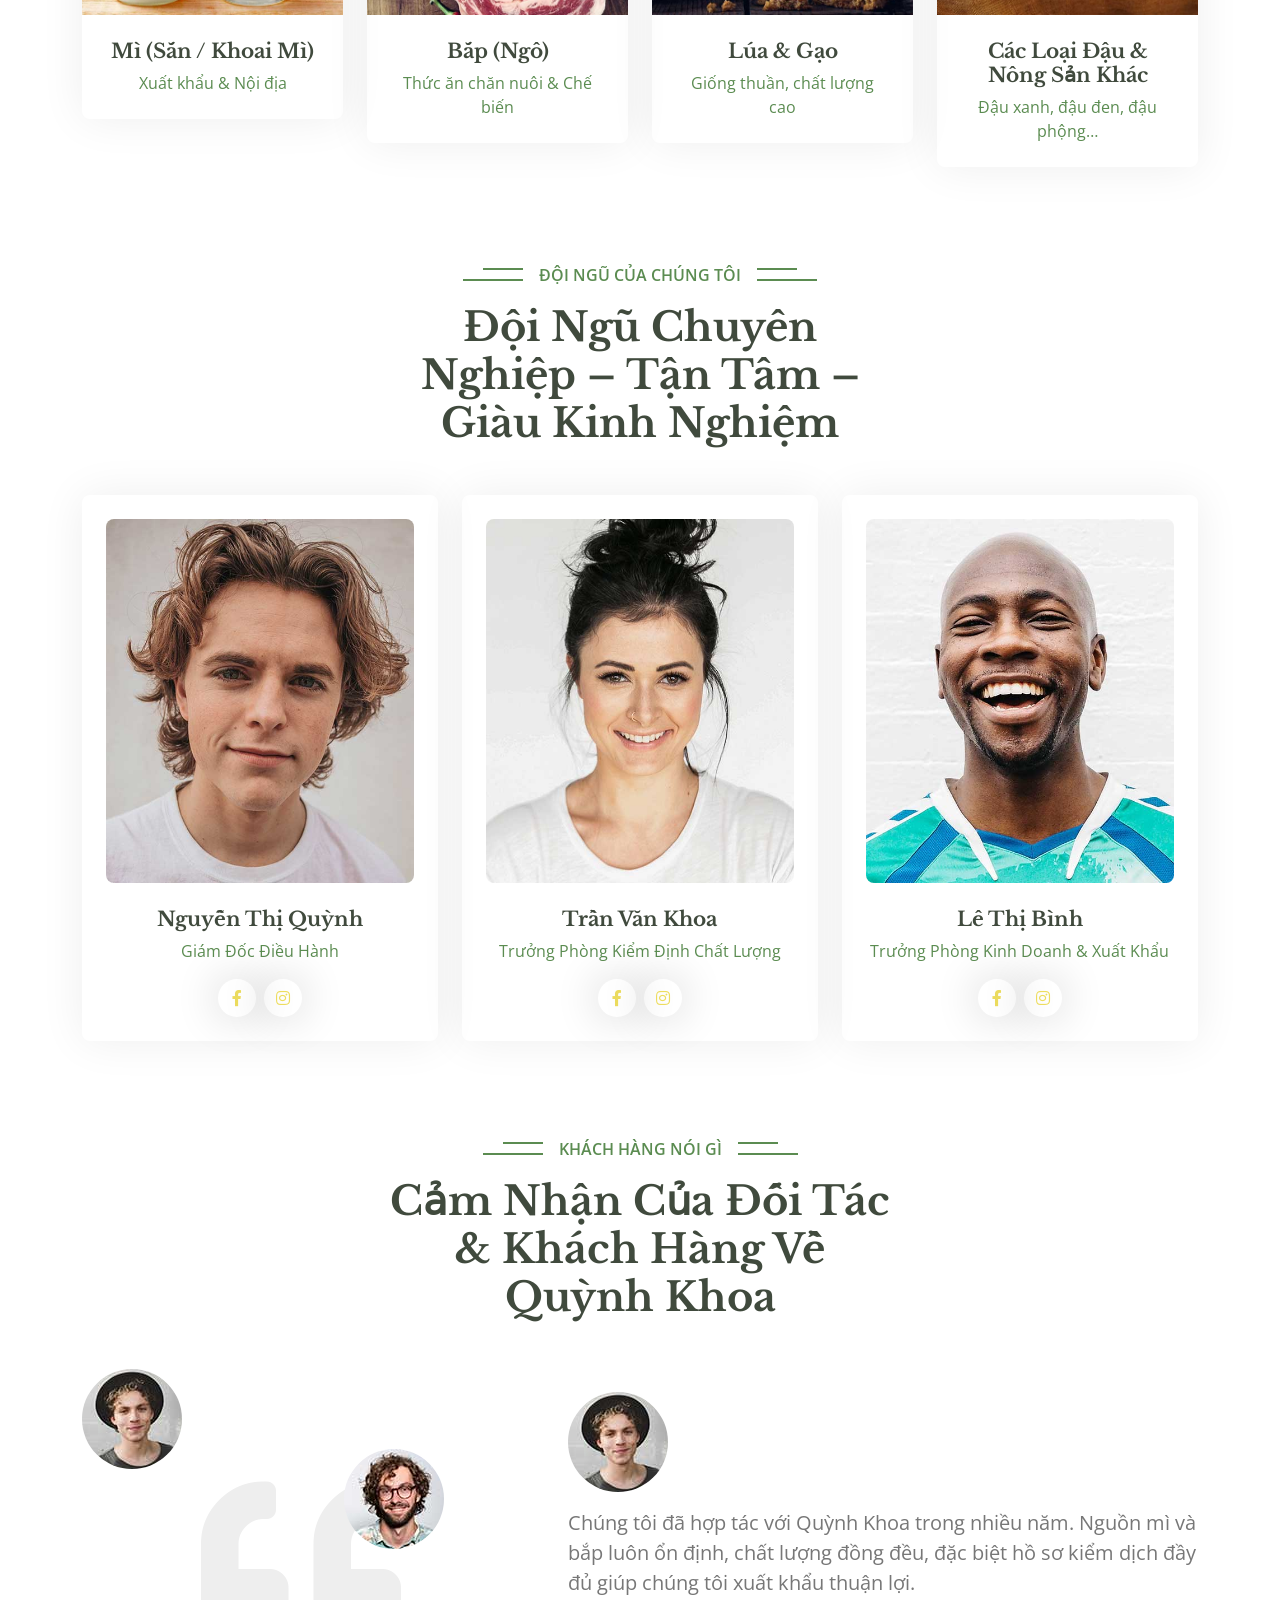
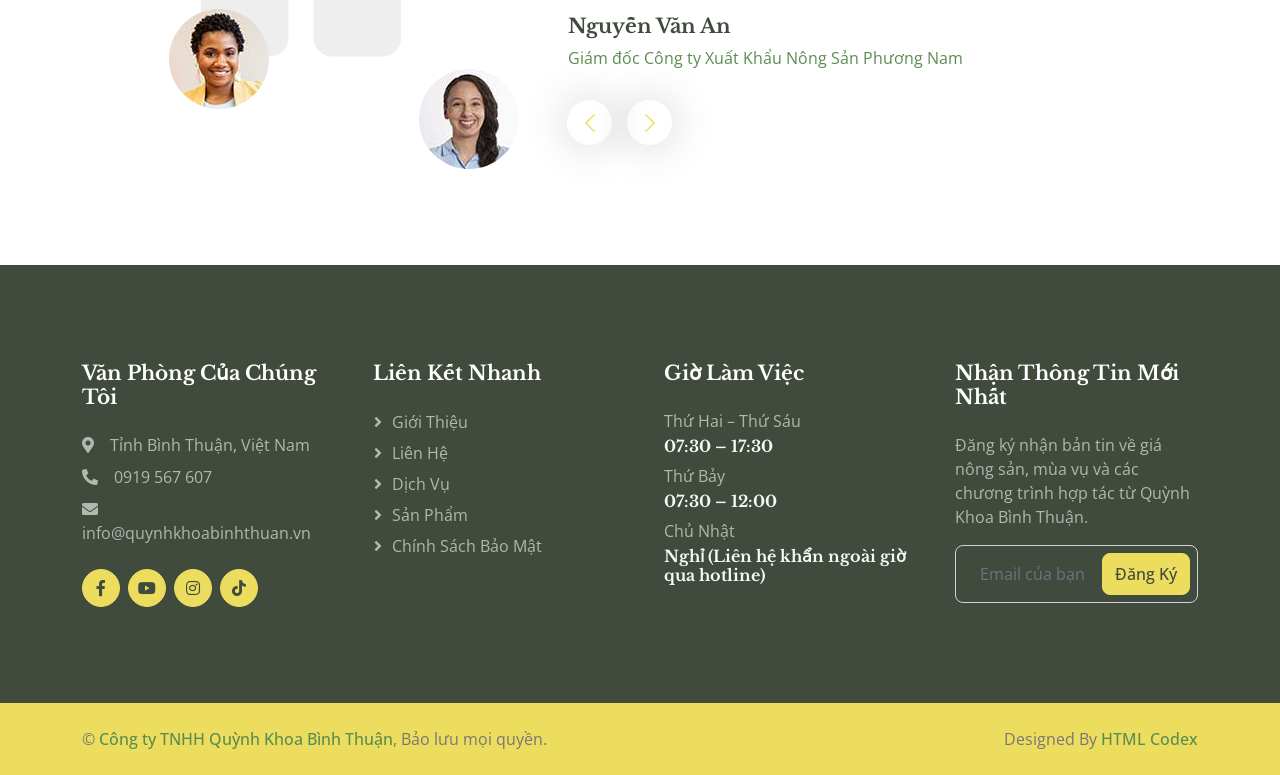
==== commit ac836e34: "Update banner Signed-off-by: nqthien041292 <nqthien041292@gmail.com>" ====
--- a/public/index.html
+++ b/public/index.html
@@ -357,13 +357,13 @@
         <div class="col-lg-3 col-md-6 wow fadeInUp" data-wow-delay="0.1s">
             <div class="row g-0">
                 <div class="col-12">
-                    <a class="d-block" data-lightbox="gallery" href="img/gallery-5.jpg">
-                        <img alt="Mì Bình Thuận" class="img-fluid" src="img/gallery-5.jpg">
-                    </a>
-                </div>
-                <div class="col-12">
-                    <a class="d-block" data-lightbox="gallery" href="img/gallery-1.jpg">
-                        <img alt="Bắp nông sản" class="img-fluid" src="img/gallery-1.jpg">
+                    <a class="d-block" data-lightbox="gallery" href="img/gallery-5.png">
+                        <img alt="Mì Bình Thuận" class="img-fluid" src="img/gallery-5.png">
+                    </a>
+                </div>
+                <div class="col-12">
+                    <a class="d-block" data-lightbox="gallery" href="img/gallery-1.png">
+                        <img alt="Bắp nông sản" class="img-fluid" src="img/gallery-1.png">
                     </a>
                 </div>
             </div>
@@ -371,13 +371,13 @@
         <div class="col-lg-3 col-md-6 wow fadeInUp" data-wow-delay="0.3s">
             <div class="row g-0">
                 <div class="col-12">
-                    <a class="d-block" data-lightbox="gallery" href="img/gallery-2.jpg">
-                        <img alt="Lúa Bình Thuận" class="img-fluid" src="img/gallery-2.jpg">
-                    </a>
-                </div>
-                <div class="col-12">
-                    <a class="d-block" data-lightbox="gallery" href="img/gallery-6.jpg">
-                        <img alt="Đậu nông sản sạch" class="img-fluid" src="img/gallery-6.jpg">
+                    <a class="d-block" data-lightbox="gallery" href="img/gallery-2.png">
+                        <img alt="Lúa Bình Thuận" class="img-fluid" src="img/gallery-2.png">
+                    </a>
+                </div>
+                <div class="col-12">
+                    <a class="d-block" data-lightbox="gallery" href="img/gallery-6.png">
+                        <img alt="Đậu nông sản sạch" class="img-fluid" src="img/gallery-6.png">
                     </a>
                 </div>
             </div>
@@ -385,13 +385,13 @@
         <div class="col-lg-3 col-md-6 wow fadeInUp" data-wow-delay="0.5s">
             <div class="row g-0">
                 <div class="col-12">
-                    <a class="d-block" data-lightbox="gallery" href="img/gallery-7.jpg">
-                        <img alt="Vùng trồng Bình Thuận" class="img-fluid" src="img/gallery-7.jpg">
-                    </a>
-                </div>
-                <div class="col-12">
-                    <a class="d-block" data-lightbox="gallery" href="img/gallery-3.jpg">
-                        <img alt="Kho nông sản" class="img-fluid" src="img/gallery-3.jpg">
+                    <a class="d-block" data-lightbox="gallery" href="img/gallery-7.png">
+                        <img alt="Vùng trồng Bình Thuận" class="img-fluid" src="img/gallery-7.png">
+                    </a>
+                </div>
+                <div class="col-12">
+                    <a class="d-block" data-lightbox="gallery" href="img/gallery-3.png">
+                        <img alt="Kho nông sản" class="img-fluid" src="img/gallery-3.png">
                     </a>
                 </div>
             </div>
@@ -399,13 +399,13 @@
         <div class="col-lg-3 col-md-6 wow fadeInUp" data-wow-delay="0.7s">
             <div class="row g-0">
                 <div class="col-12">
-                    <a class="d-block" data-lightbox="gallery" href="img/gallery-4.jpg">
-                        <img alt="Đóng gói xuất khẩu" class="img-fluid" src="img/gallery-4.jpg">
-                    </a>
-                </div>
-                <div class="col-12">
-                    <a class="d-block" data-lightbox="gallery" href="img/gallery-8.jpg">
-                        <img alt="Nông sản chất lượng cao" class="img-fluid" src="img/gallery-8.jpg">
+                    <a class="d-block" data-lightbox="gallery" href="img/gallery-4.png">
+                        <img alt="Đóng gói xuất khẩu" class="img-fluid" src="img/gallery-4.png">
+                    </a>
+                </div>
+                <div class="col-12">
+                    <a class="d-block" data-lightbox="gallery" href="img/gallery-8.png">
+                        <img alt="Nông sản chất lượng cao" class="img-fluid" src="img/gallery-8.png">
                     </a>
                 </div>
             </div>
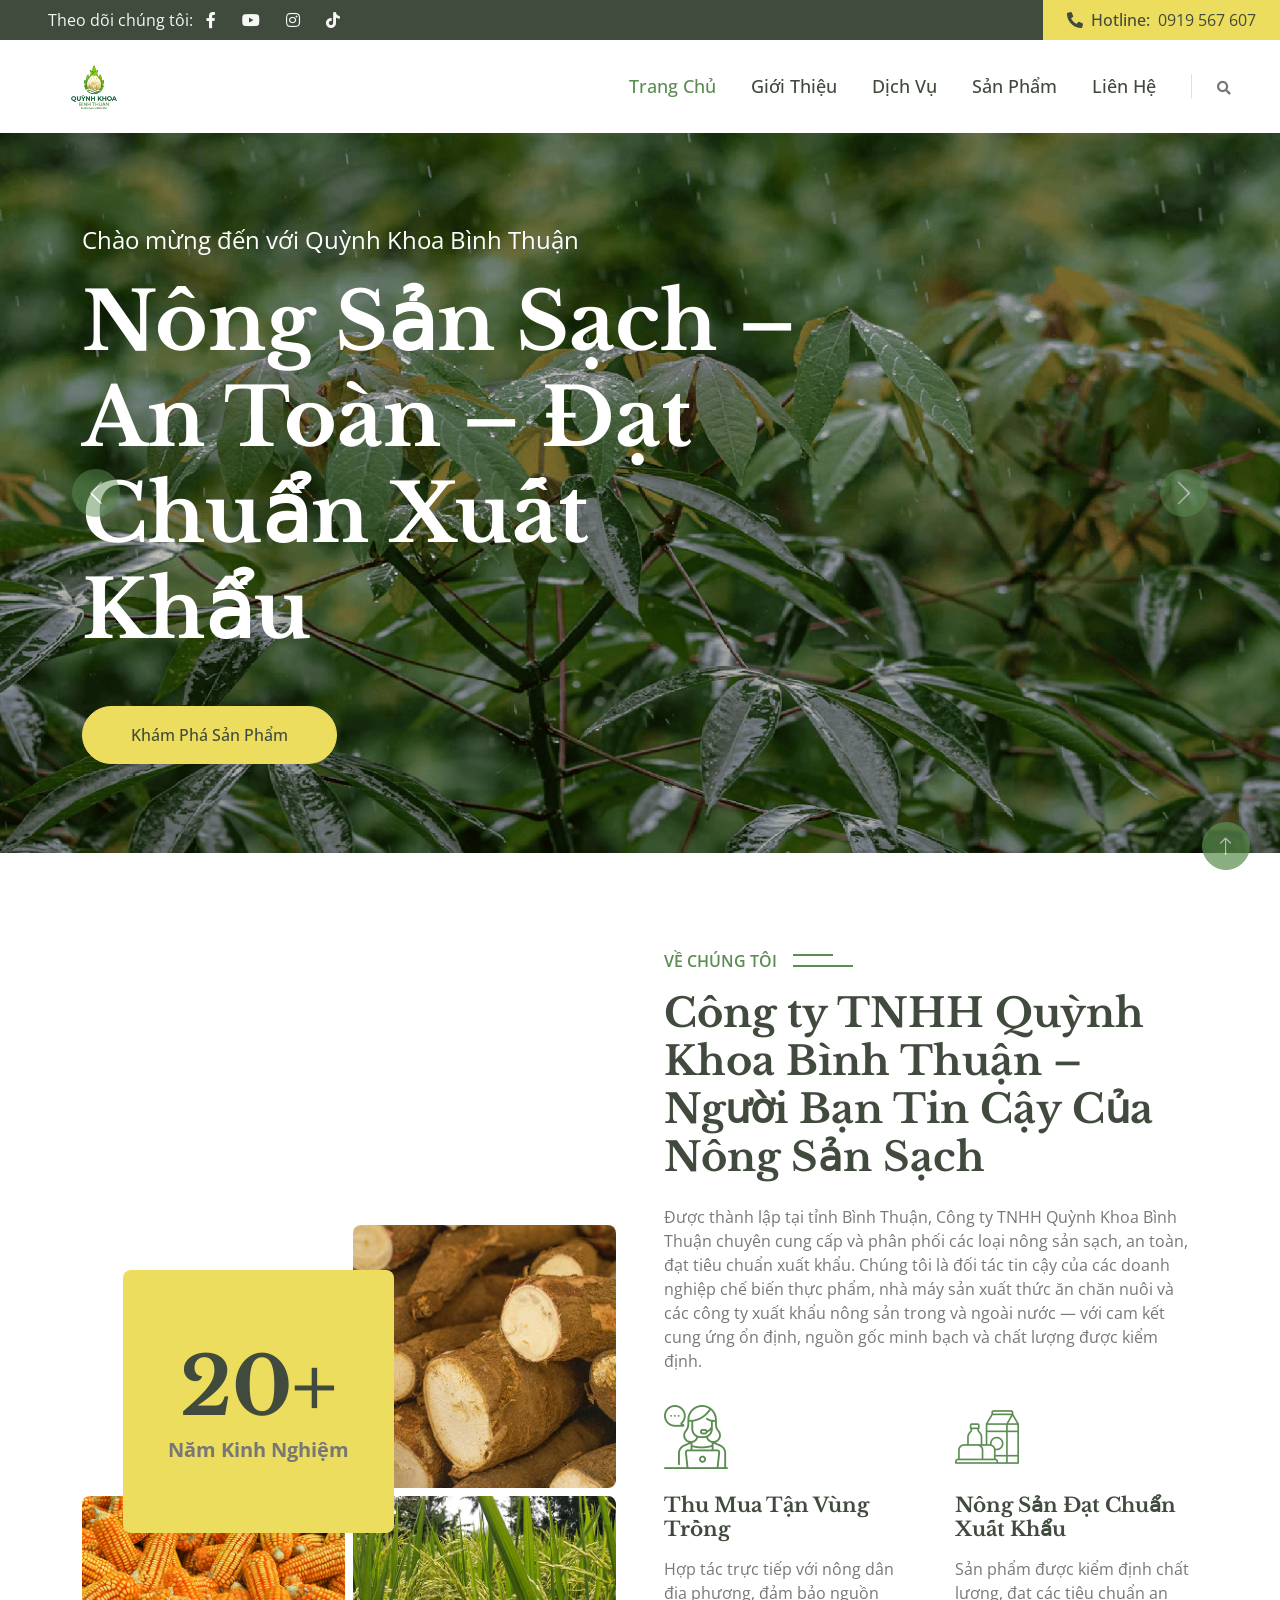
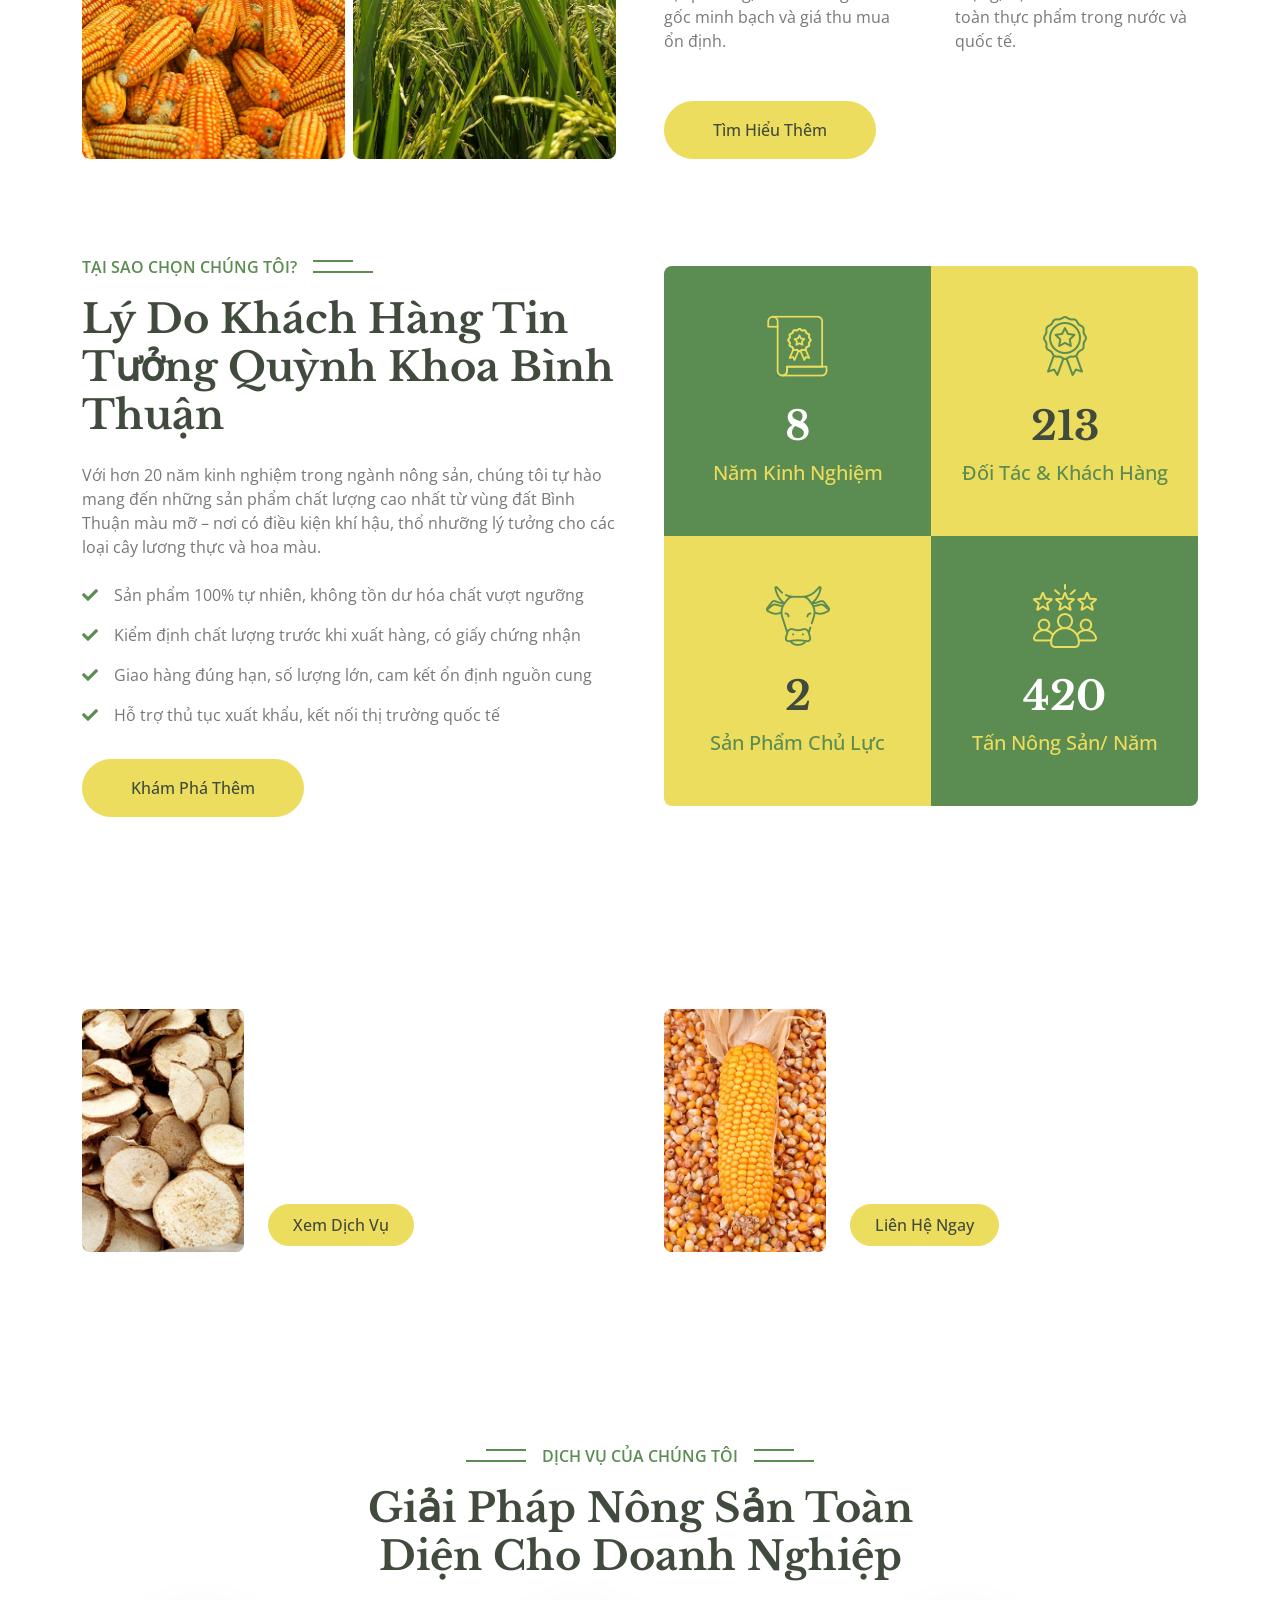
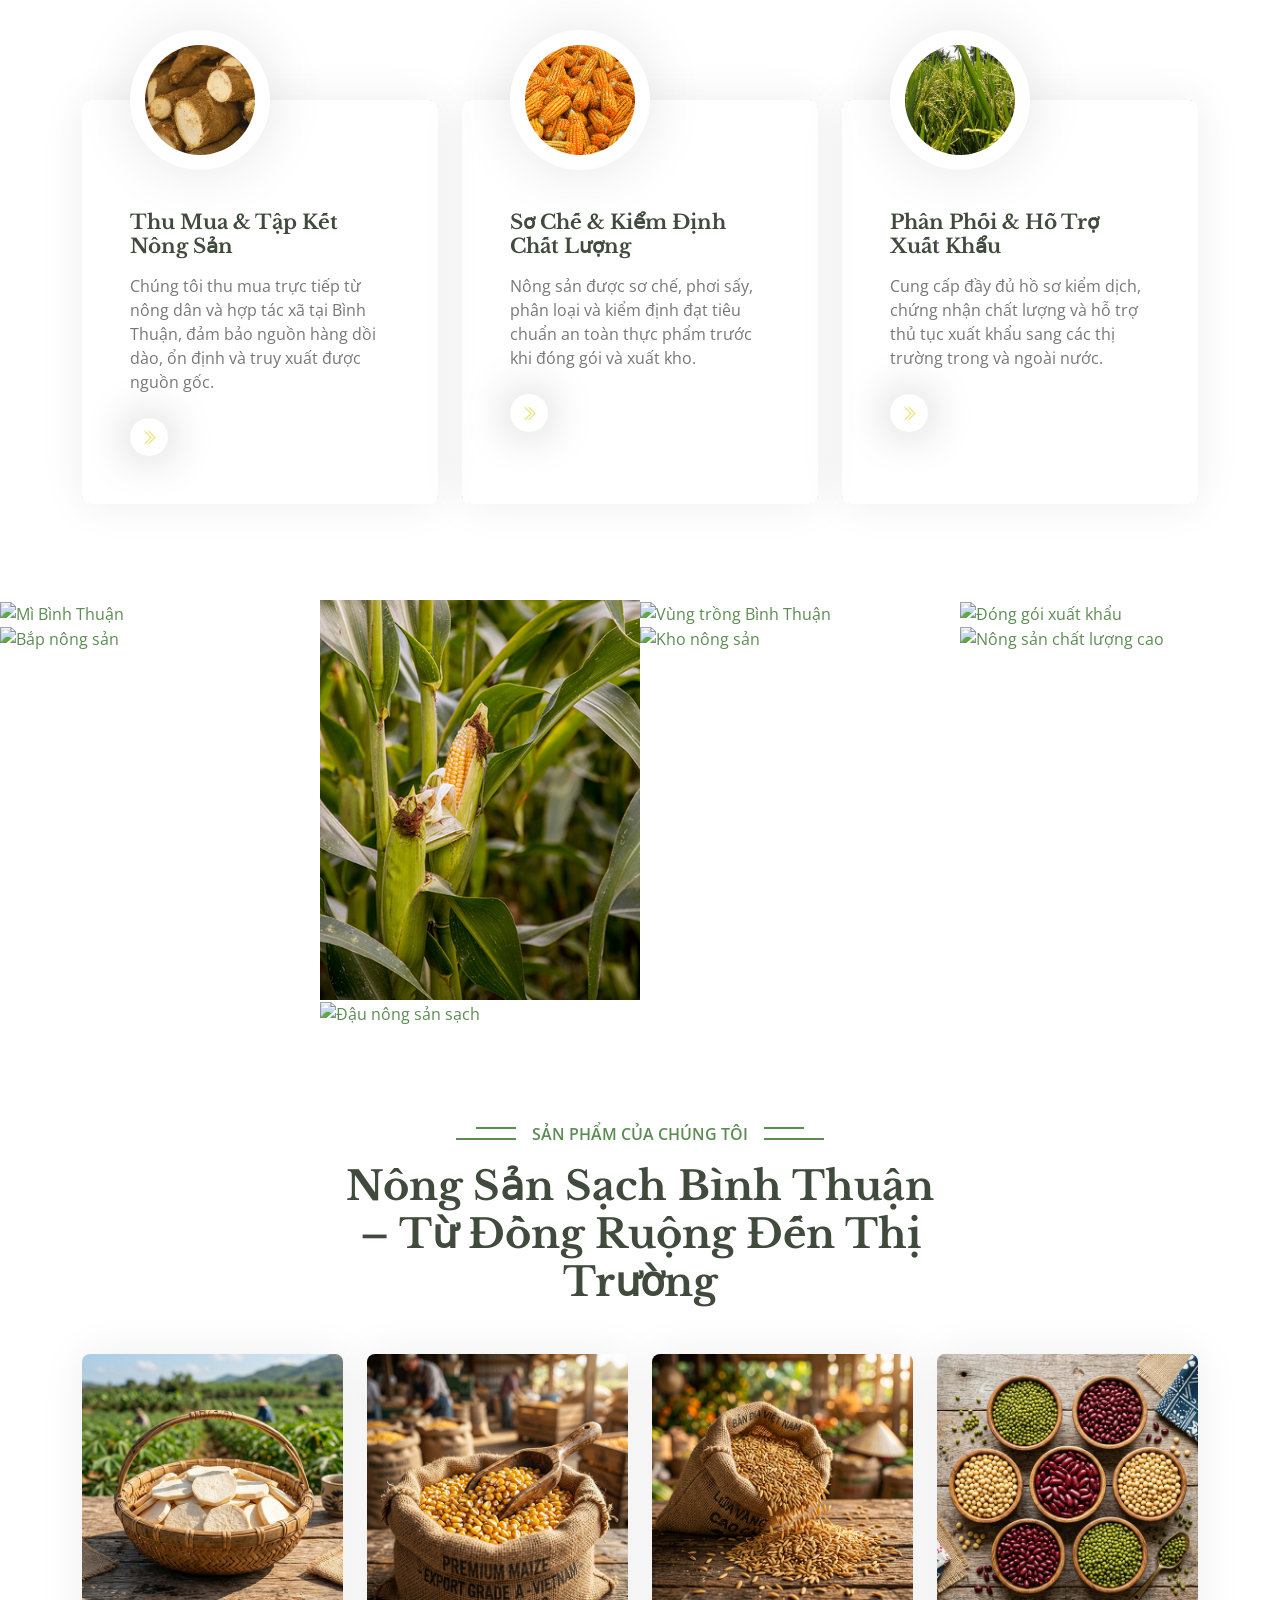
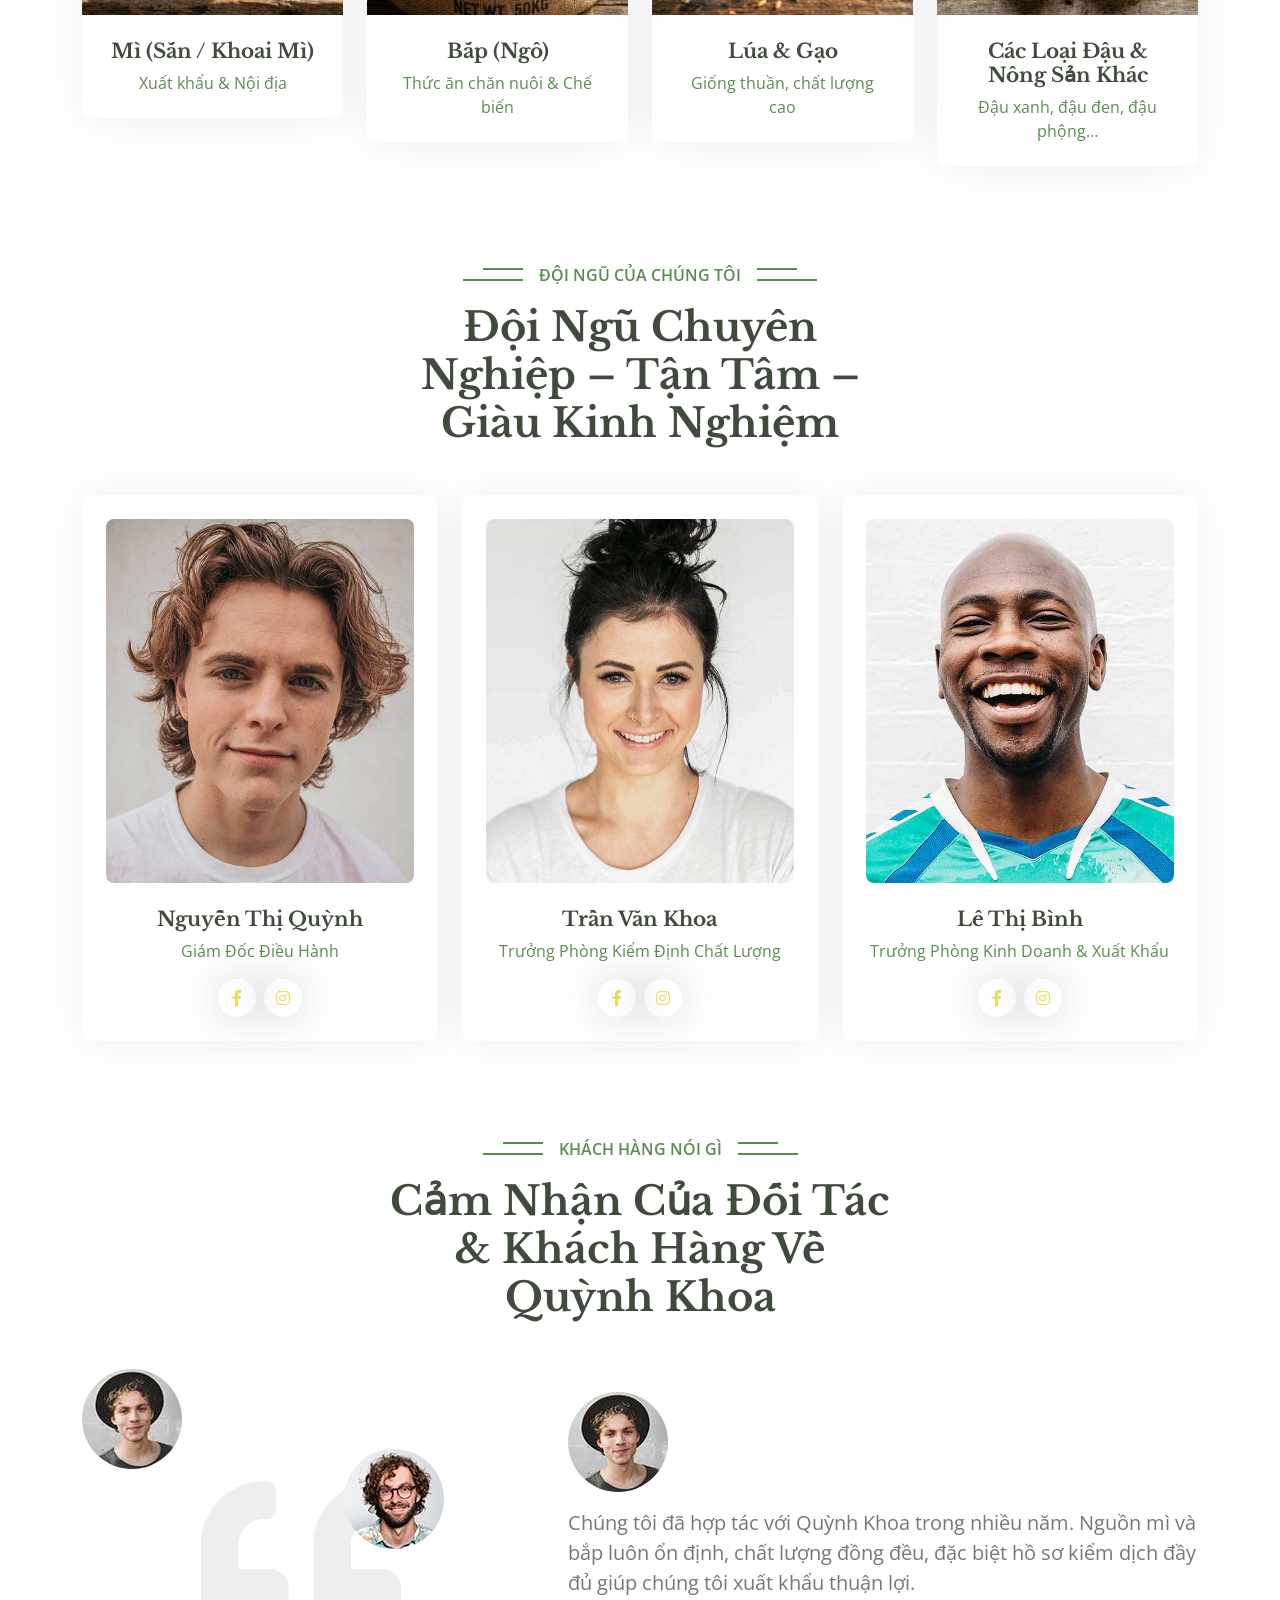
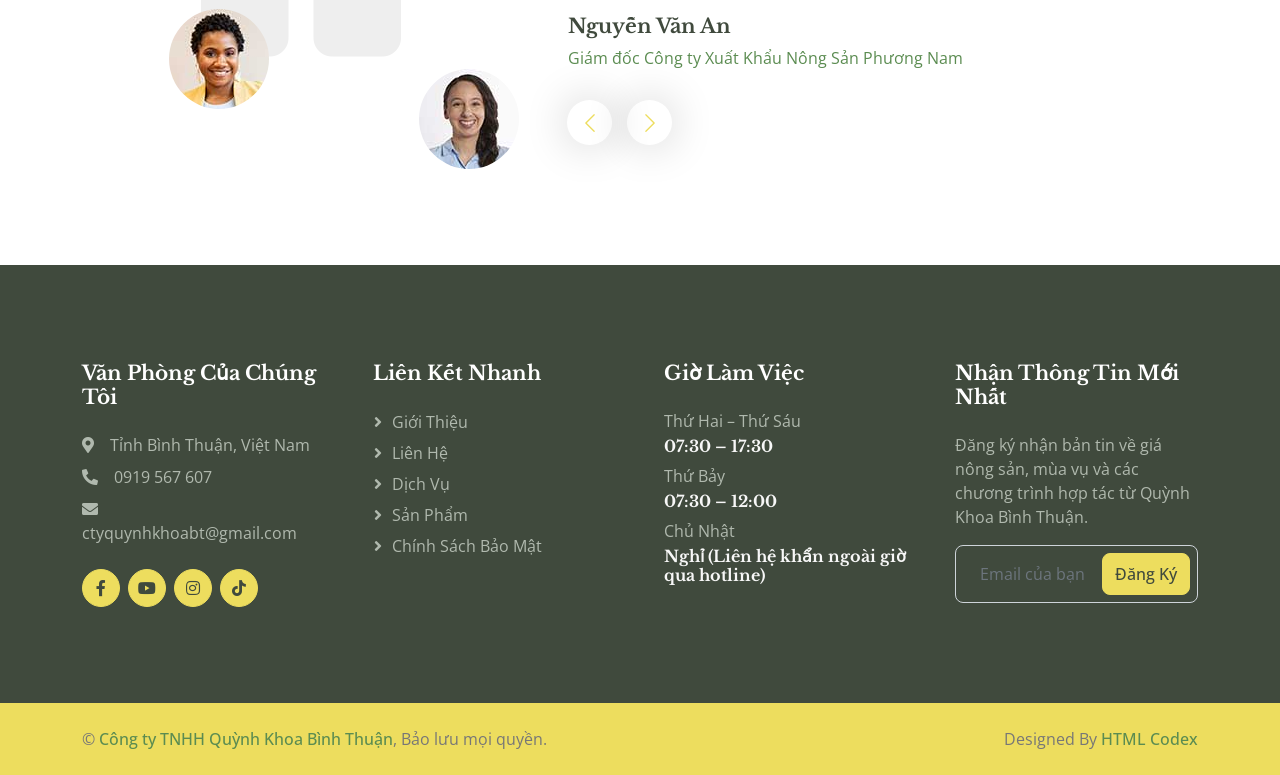
==== commit 35c2675c: "Update product images Signed-off-by: nqthien041292 <nqthien041292@gmail.com>" ====
--- a/public/index.html
+++ b/public/index.html
@@ -613,7 +613,7 @@
                 <h5 class="text-white mb-4">Văn Phòng Của Chúng Tôi</h5>
                 <p class="mb-2"><i class="fa fa-map-marker-alt me-3"></i>Tỉnh Bình Thuận, Việt Nam</p>
                 <p class="mb-2"><i class="fa fa-phone-alt me-3"></i>0919 567 607</p>
-                <p class="mb-2"><i class="fa fa-envelope me-3"></i>info@quynhkhoabinhthuan.vn</p>
+                <p class="mb-2"><i class="fa fa-envelope me-3"></i>ctyquynhkhoabt@gmail.com</p>
                 <div class="d-flex pt-3">
                     <a class="btn btn-square btn-secondary rounded-circle me-2" href=""><i
                             class="fab fa-facebook-f"></i></a>
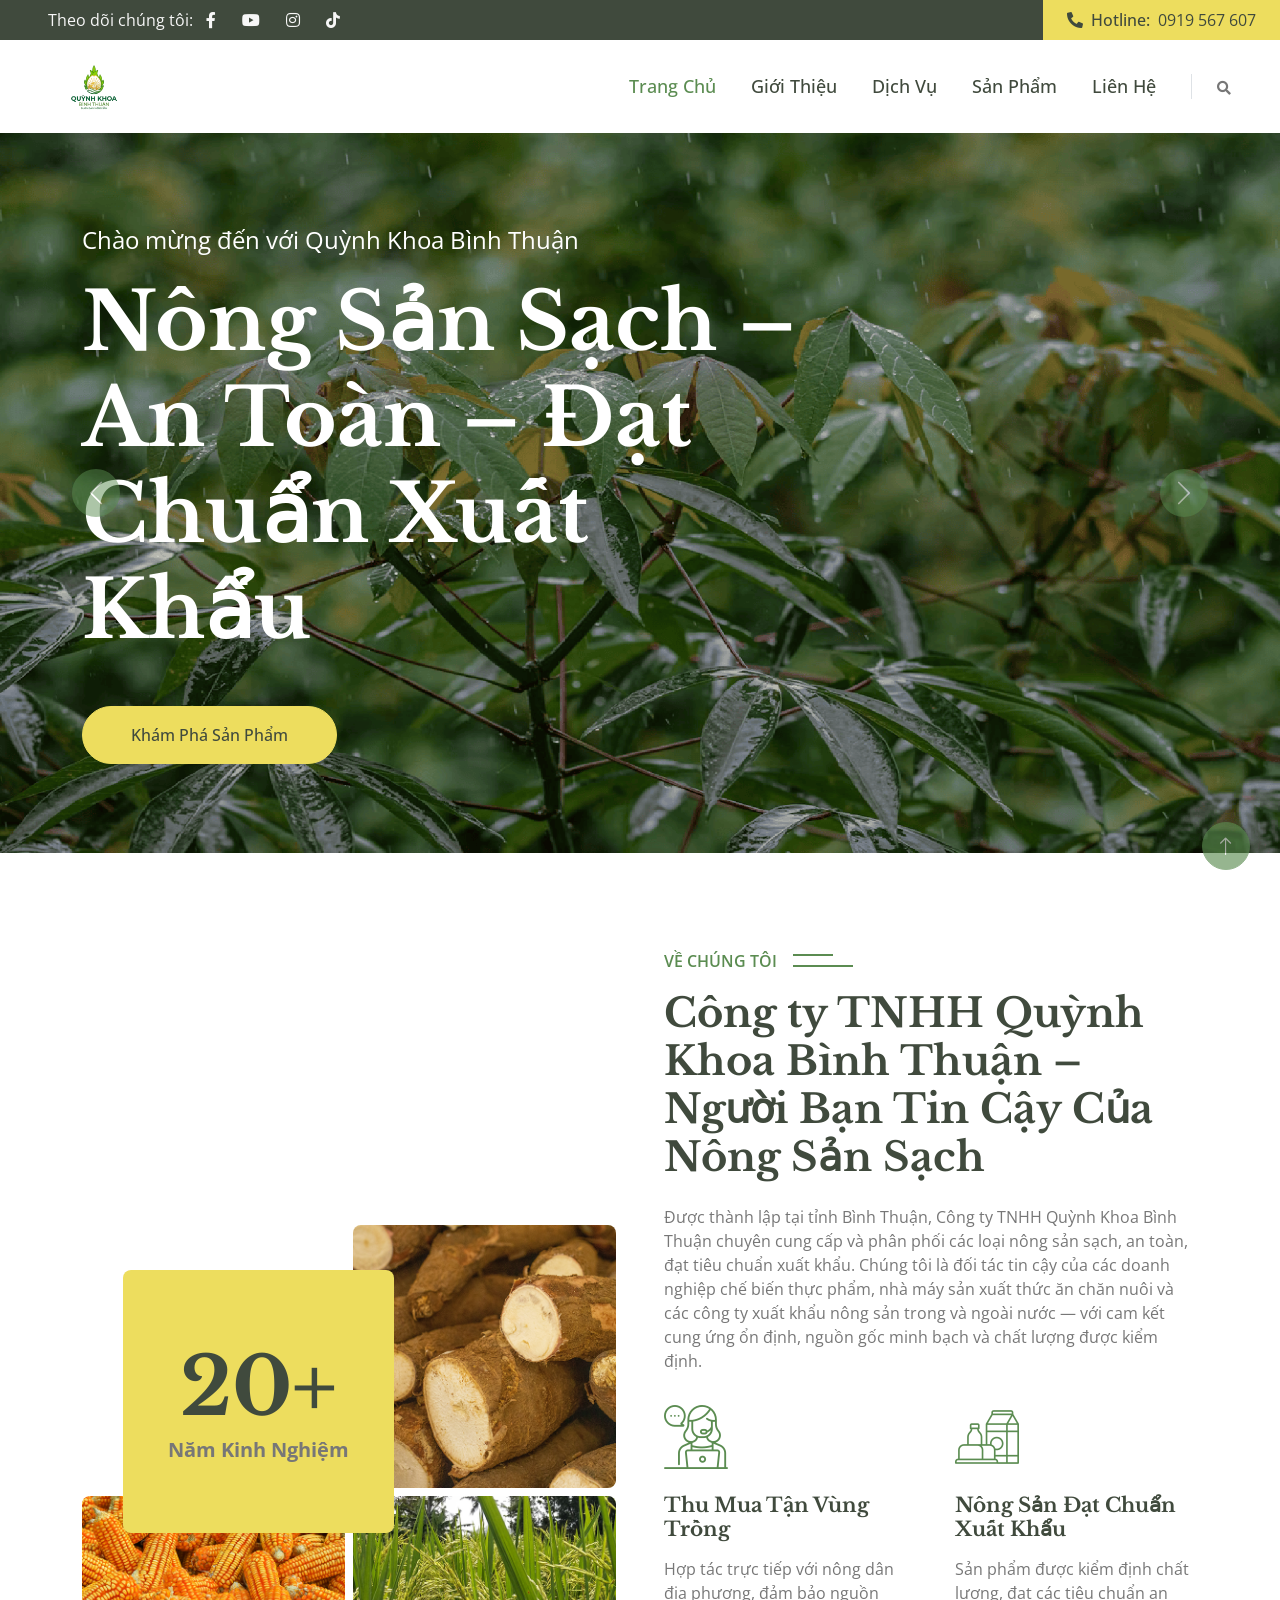
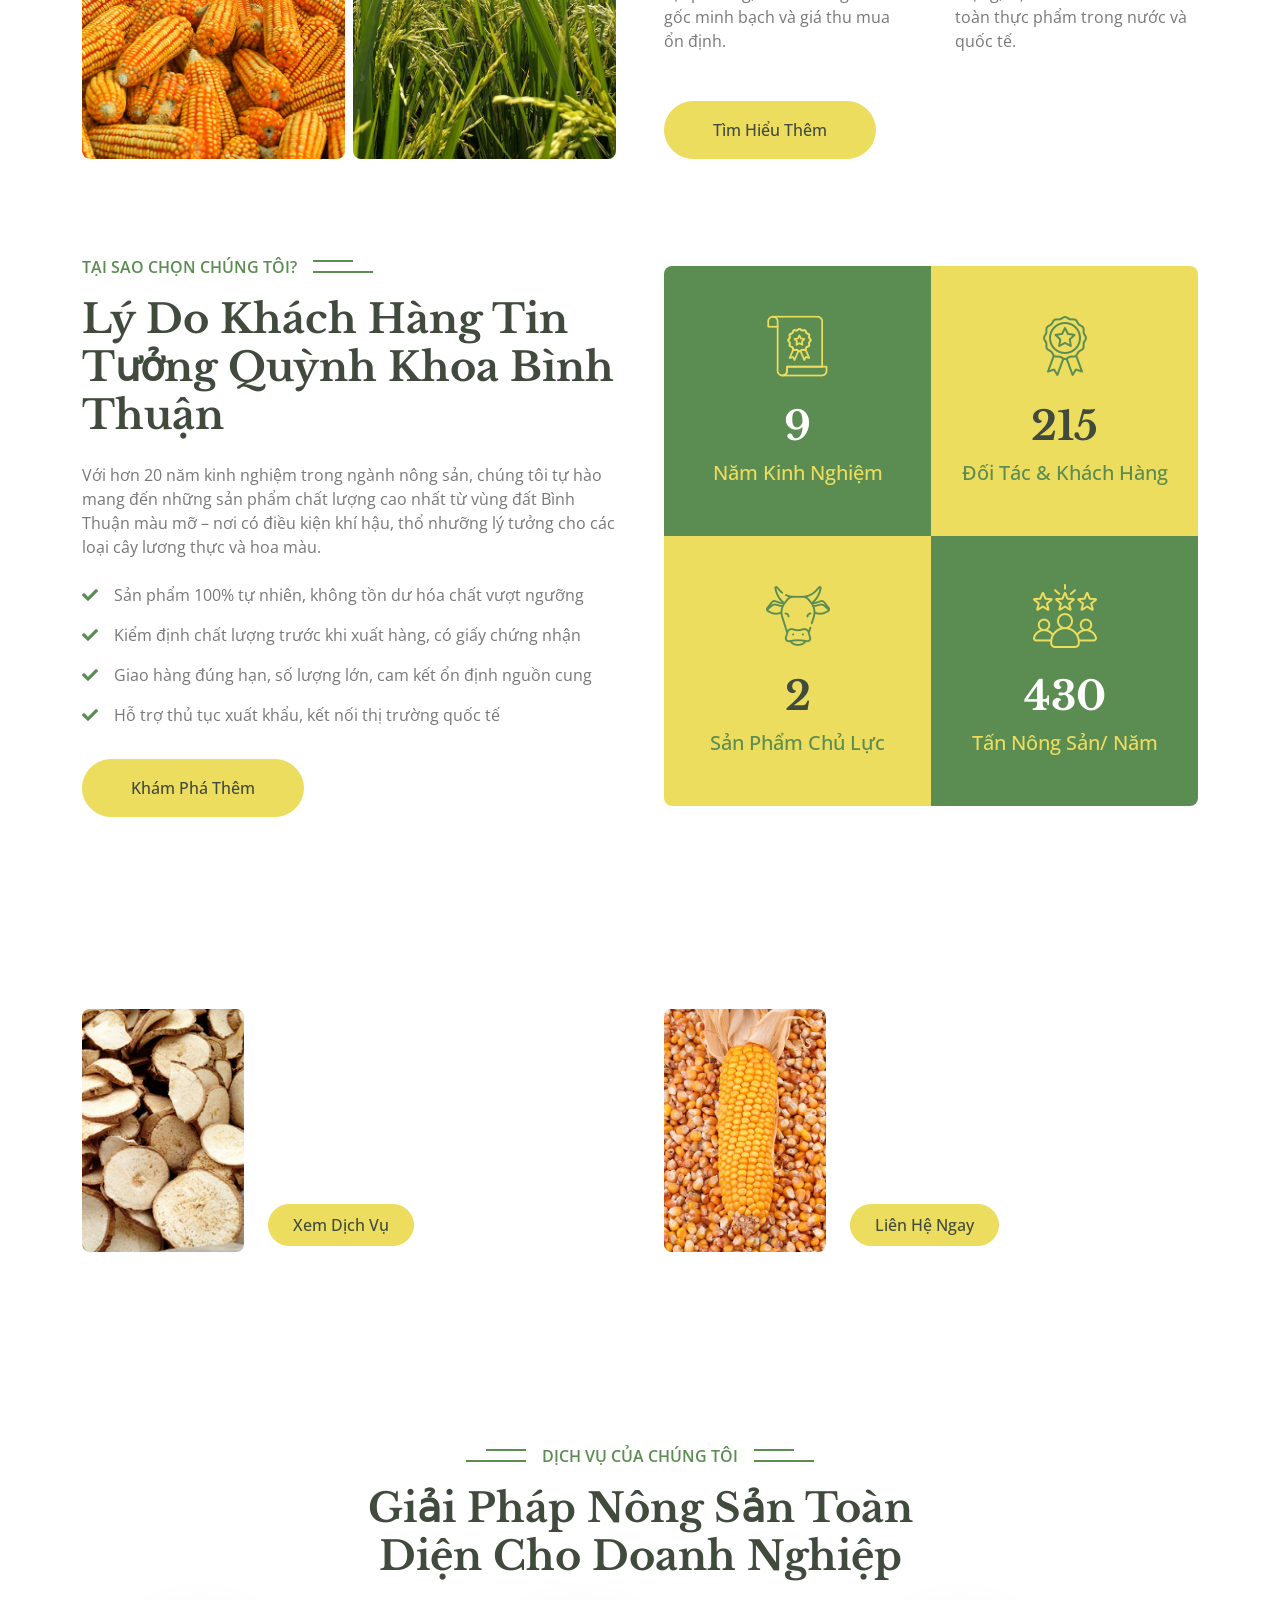
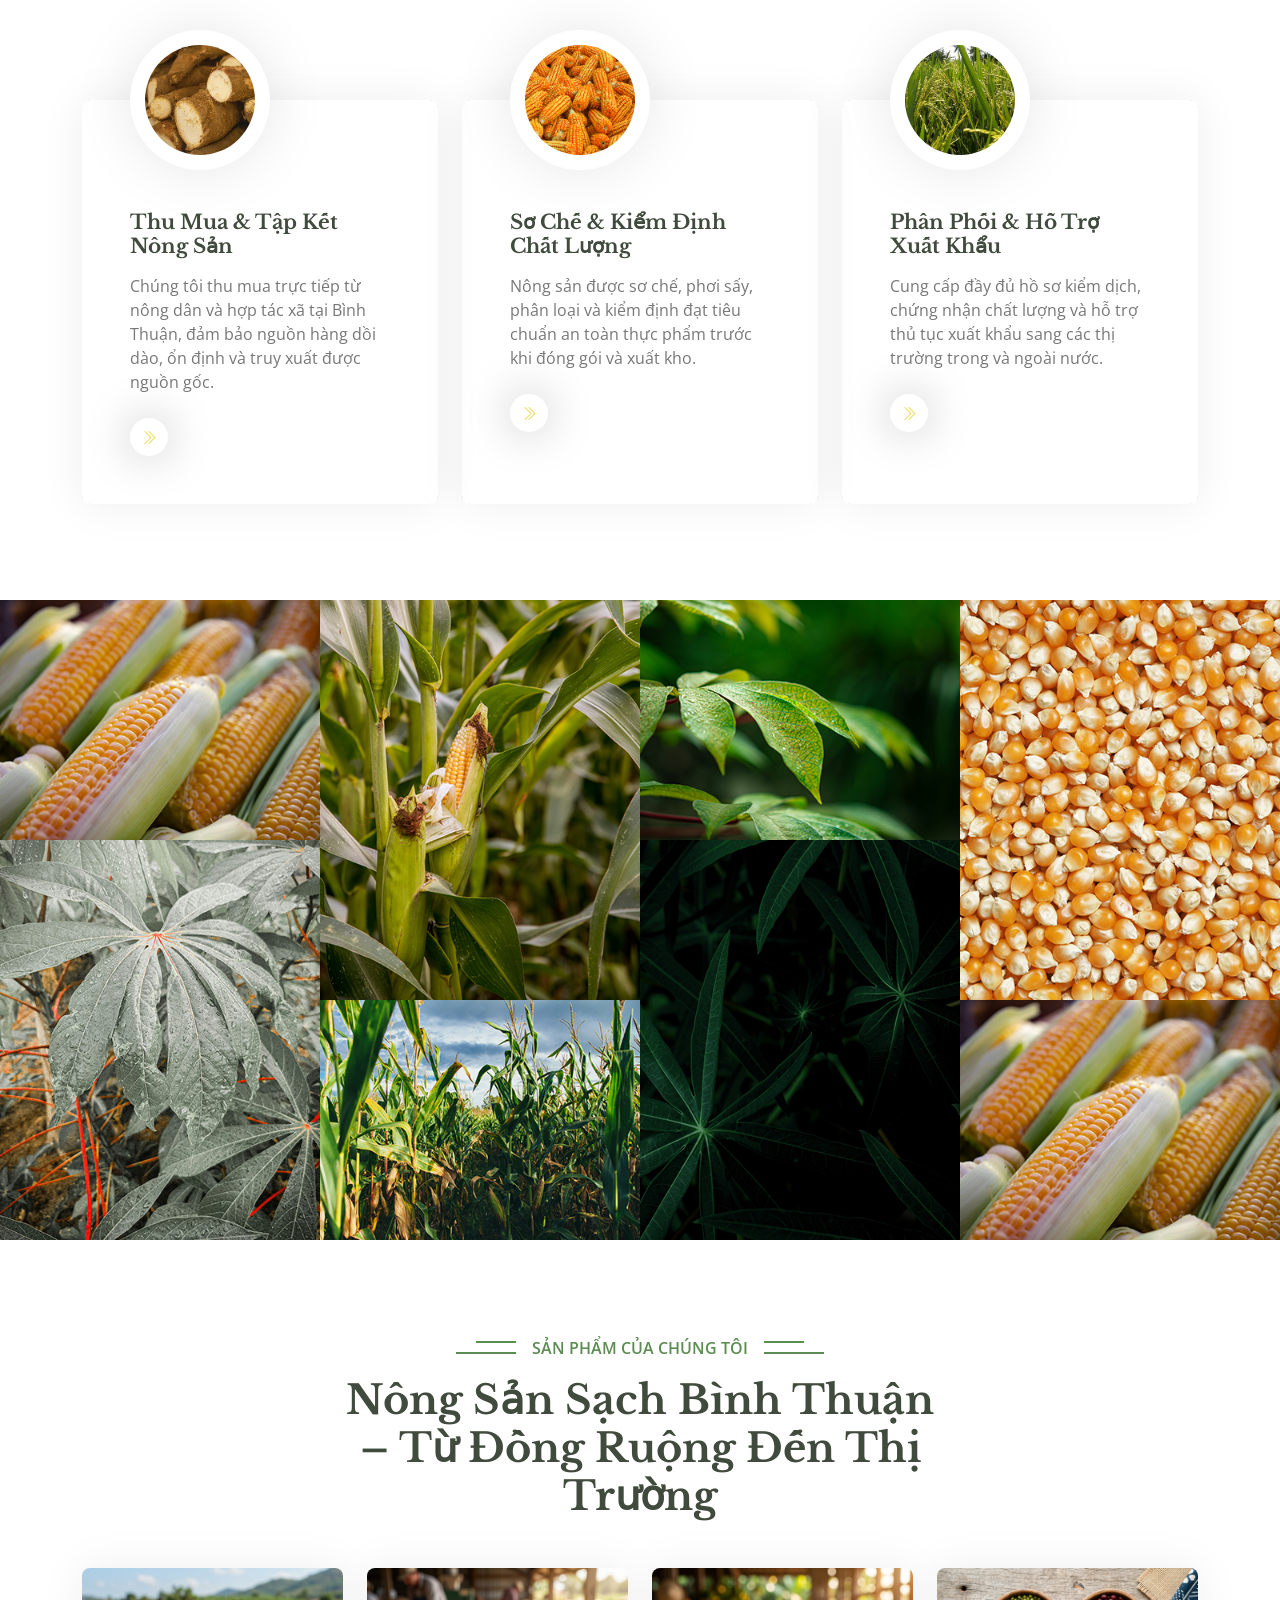
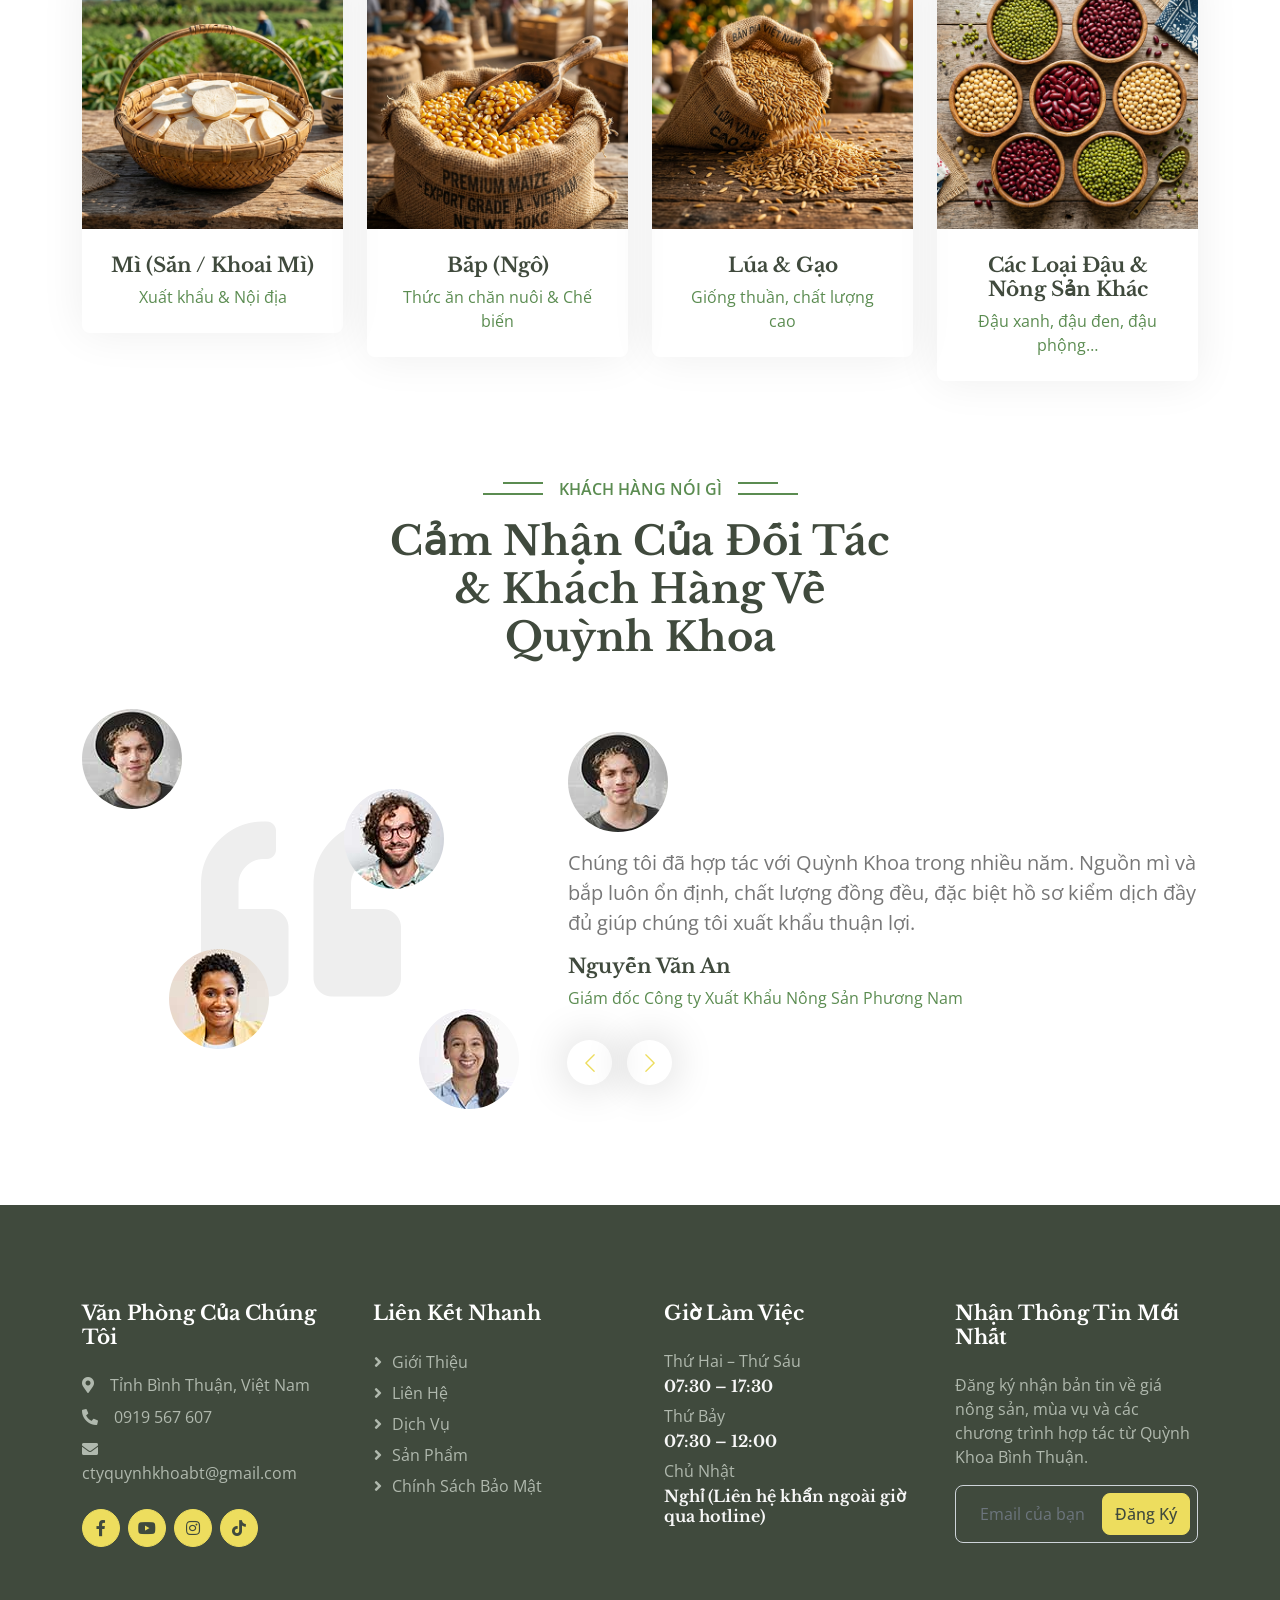
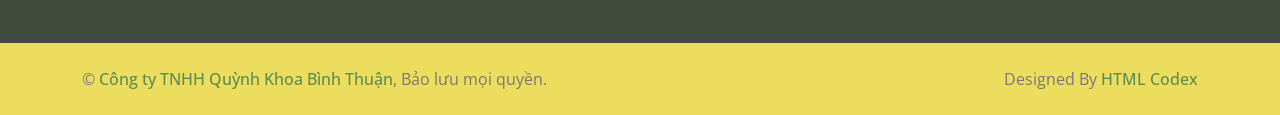
==== commit f76fdfb2: "Update all pages Signed-off-by: nqthien041292 <nqthien041292@gmail.com>" ====
--- a/public/index.html
+++ b/public/index.html
@@ -496,60 +496,6 @@
 </div>
 <!-- Product End -->
 
-
-<!-- Team Start -->
-<div class="container-xxl py-5">
-    <div class="container">
-        <div class="text-center mx-auto wow fadeInUp" data-wow-delay="0.1s" style="max-width: 500px;">
-            <p class="section-title bg-white text-center text-primary px-3">Đội Ngũ Của Chúng Tôi</p>
-            <h1 class="mb-5">Đội Ngũ Chuyên Nghiệp – Tận Tâm – Giàu Kinh Nghiệm</h1>
-        </div>
-        <div class="row g-4">
-            <div class="col-lg-4 col-md-6 wow fadeInUp" data-wow-delay="0.1s">
-                <div class="team-item rounded p-4">
-                    <img alt="Giám đốc Quỳnh Khoa" class="img-fluid rounded mb-4" src="img/team-1.jpg">
-                    <h5>Nguyễn Thị Quỳnh</h5>
-                    <p class="text-primary">Giám Đốc Điều Hành</p>
-                    <div class="d-flex justify-content-center">
-                        <a class="btn btn-square btn-outline-secondary rounded-circle mx-1" href=""><i
-                                class="fab fa-facebook-f"></i></a>
-                        <a class="btn btn-square btn-outline-secondary rounded-circle mx-1" href=""><i
-                                class="fab fa-instagram"></i></a>
-                    </div>
-                </div>
-            </div>
-            <div class="col-lg-4 col-md-6 wow fadeInUp" data-wow-delay="0.3s">
-                <div class="team-item rounded p-4">
-                    <img alt="Giám sát chất lượng" class="img-fluid rounded mb-4" src="img/team-2.jpg">
-                    <h5>Trần Văn Khoa</h5>
-                    <p class="text-primary">Trưởng Phòng Kiểm Định Chất Lượng</p>
-                    <div class="d-flex justify-content-center">
-                        <a class="btn btn-square btn-outline-secondary rounded-circle mx-1" href=""><i
-                                class="fab fa-facebook-f"></i></a>
-                        <a class="btn btn-square btn-outline-secondary rounded-circle mx-1" href=""><i
-                                class="fab fa-instagram"></i></a>
-                    </div>
-                </div>
-            </div>
-            <div class="col-lg-4 col-md-6 wow fadeInUp" data-wow-delay="0.5s">
-                <div class="team-item rounded p-4">
-                    <img alt="Kinh doanh xuất khẩu" class="img-fluid rounded mb-4" src="img/team-3.jpg">
-                    <h5>Lê Thị Bình</h5>
-                    <p class="text-primary">Trưởng Phòng Kinh Doanh &amp; Xuất Khẩu</p>
-                    <div class="d-flex justify-content-center">
-                        <a class="btn btn-square btn-outline-secondary rounded-circle mx-1" href=""><i
-                                class="fab fa-facebook-f"></i></a>
-                        <a class="btn btn-square btn-outline-secondary rounded-circle mx-1" href=""><i
-                                class="fab fa-instagram"></i></a>
-                    </div>
-                </div>
-            </div>
-        </div>
-    </div>
-</div>
-<!-- Team End -->
-
-
 <!-- Testimonial Start -->
 <div class="container-xxl py-5">
     <div class="container">
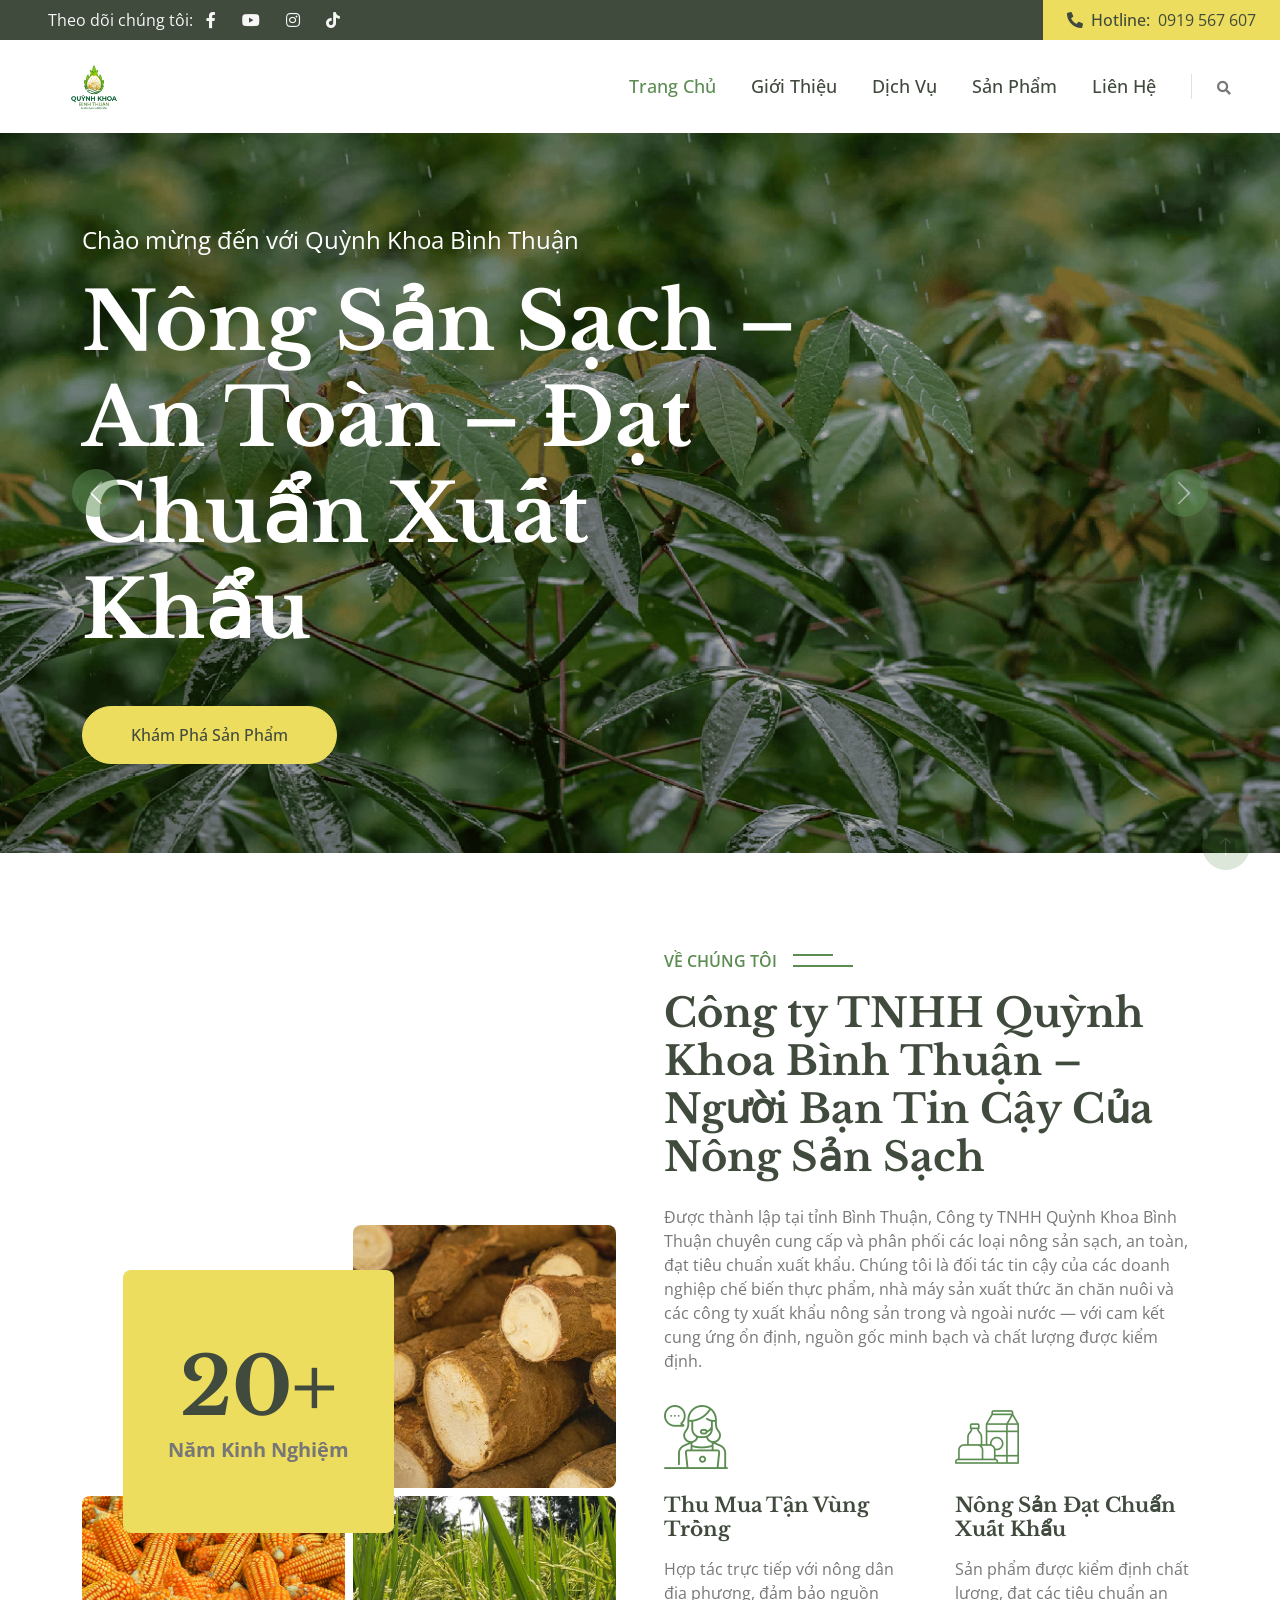
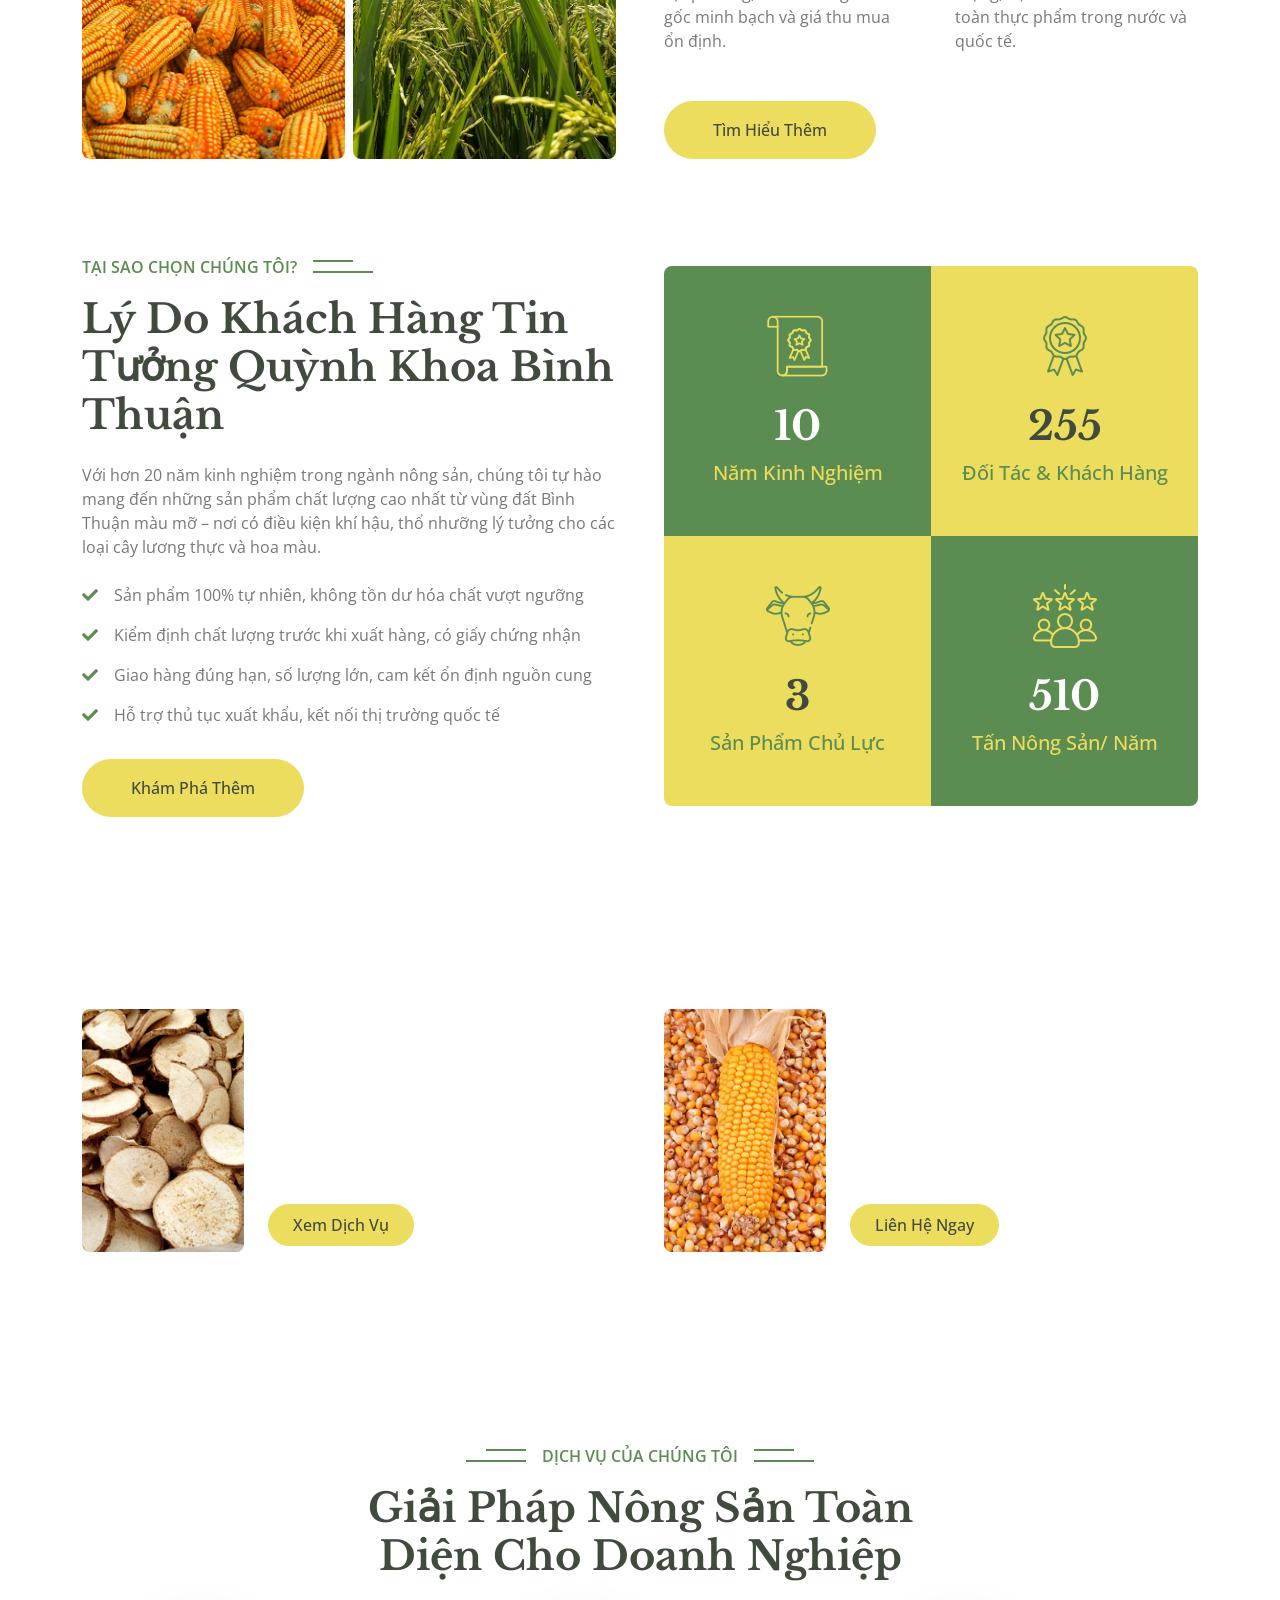
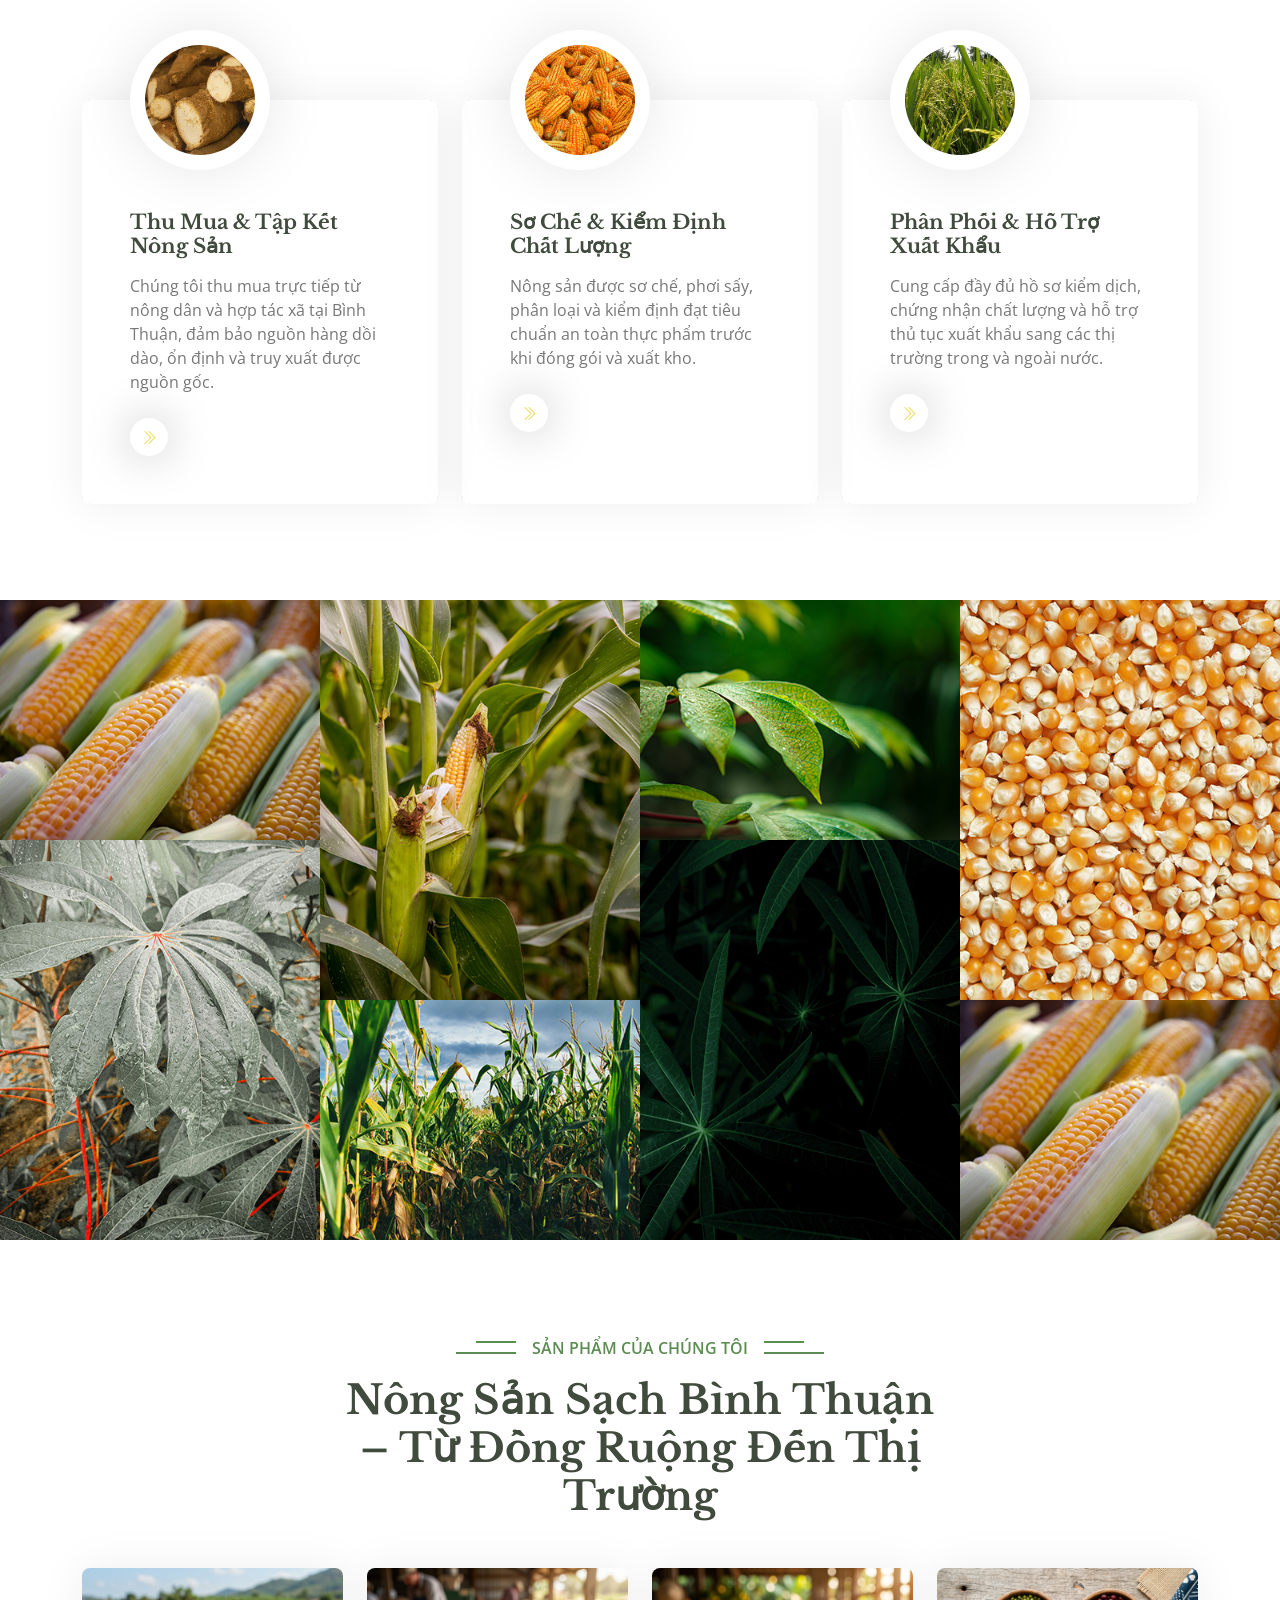
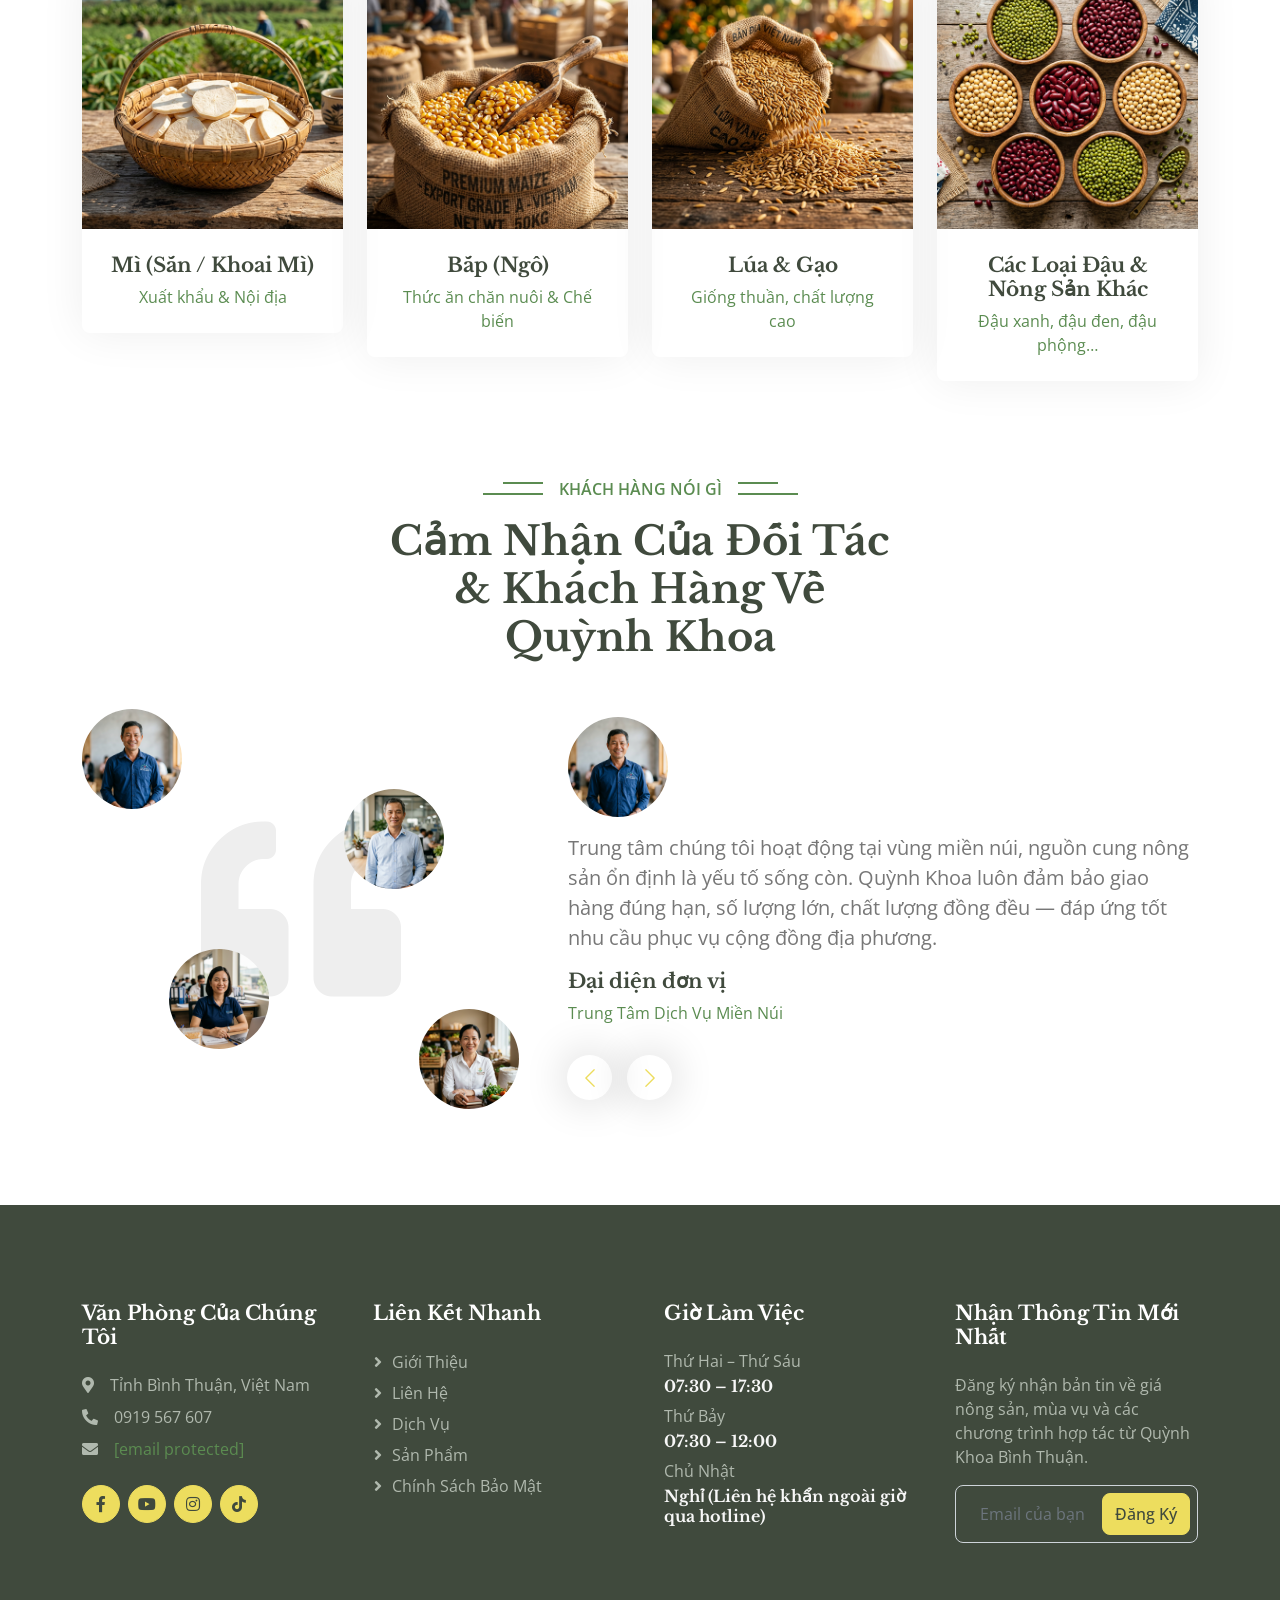
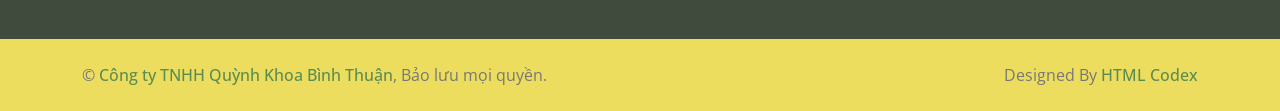
==== commit dc2784c5: "Update images Signed-off-by: nqthien041292 <nqthien041292@gmail.com>" ====
--- a/public/index.html
+++ b/public/index.html
@@ -506,42 +506,53 @@
         <div class="row g-5 align-items-center">
             <div class="col-lg-5 wow fadeInUp" data-wow-delay="0.1s">
                 <div class="testimonial-img">
-                    <img alt="" class="img-fluid animated pulse infinite" src="img/testimonial-1.jpg">
-                    <img alt="" class="img-fluid animated pulse infinite" src="img/testimonial-2.jpg">
-                    <img alt="" class="img-fluid animated pulse infinite" src="img/testimonial-3.jpg">
-                    <img alt="" class="img-fluid animated pulse infinite" src="img/testimonial-4.jpg">
+                    <img alt="" class="img-fluid animated pulse infinite" src="img/testimonial-1.png">
+                    <img alt="" class="img-fluid animated pulse infinite" src="img/testimonial-2.png">
+                    <img alt="" class="img-fluid animated pulse infinite" src="img/testimonial-3.png">
+                    <img alt="" class="img-fluid animated pulse infinite" src="img/testimonial-4.png">
                 </div>
             </div>
             <div class="col-lg-7 wow fadeInUp" data-wow-delay="0.5s">
                 <div class="owl-carousel testimonial-carousel">
                     <div class="testimonial-item">
-                        <img alt="" class="img-fluid mb-3" src="img/testimonial-1.jpg">
-                        <p class="fs-5">Chúng tôi đã hợp tác với Quỳnh Khoa trong nhiều năm. Nguồn mì và bắp luôn ổn
-                            định, chất lượng đồng đều, đặc biệt hồ sơ kiểm dịch đầy đủ giúp chúng tôi xuất khẩu thuận
-                            lợi.</p>
-                        <h5>Nguyễn Văn An</h5>
-                        <span class="text-primary">Giám đốc Công ty Xuất Khẩu Nông Sản Phương Nam</span>
+                        <img alt="" class="img-fluid mb-3" src="img/testimonial-1.png">
+                        <p class="fs-5">Trung tâm chúng tôi hoạt động tại vùng miền núi, nguồn cung nông sản ổn định là
+                            yếu tố sống còn. Quỳnh Khoa luôn đảm bảo giao hàng đúng hạn, số lượng lớn, chất lượng đồng
+                            đều — đáp ứng tốt nhu cầu phục vụ cộng đồng địa phương.</p>
+                        <h5>Đại diện đơn vị</h5>
+                        <span class="text-primary">Trung Tâm Dịch Vụ Miền Núi</span>
                     </div>
                     <div class="testimonial-item">
-                        <img alt="" class="img-fluid mb-3" src="img/testimonial-2.jpg">
-                        <p class="fs-5">Lúa và đậu từ Quỳnh Khoa đạt chất lượng rất tốt, độ ẩm đúng chuẩn, không lẫn tạp
-                            chất. Đối tác đáng tin cậy cho các đơn hàng lớn.</p>
-                        <h5>Trần Thị Lan</h5>
-                        <span class="text-primary">Trưởng Phòng Thu Mua – Nhà Máy Chế Biến Thức Ăn Chăn Nuôi</span>
+                        <img alt="" class="img-fluid mb-3" src="img/testimonial-2.png">
+                        <p class="fs-5">Bắp và mì từ Quỳnh Khoa đạt độ ẩm chuẩn, không lẫn tạp chất, rất phù hợp cho dây
+                            chuyền sản xuất thức ăn chăn nuôi của chúng tôi. Hợp tác lâu dài, chúng tôi luôn được ưu
+                            tiên về giá và tiến độ giao hàng.</p>
+                        <h5>Đại diện đơn vị</h5>
+                        <span class="text-primary">Công Ty Thức Ăn Vina</span>
                     </div>
                     <div class="testimonial-item">
-                        <img alt="" class="img-fluid mb-3" src="img/testimonial-3.jpg">
-                        <p class="fs-5">Giao hàng đúng tiến độ, báo giá minh bạch, hỗ trợ nhiệt tình. Quỳnh Khoa là đơn
-                            vị cung cấp nông sản hiếm có mà chúng tôi thực sự tín nhiệm.</p>
-                        <h5>Lê Minh Hùng</h5>
-                        <span class="text-primary">Giám đốc Hợp Tác Xã Nông Nghiệp Bình Thuận</span>
+                        <img alt="" class="img-fluid mb-3" src="img/testimonial-3.png">
+                        <p class="fs-5">Chúng tôi đã thu mua nguyên liệu từ Quỳnh Khoa qua nhiều vụ mùa. Nguồn bắp và
+                            lúa luôn đạt tiêu chuẩn đầu vào của nhà máy, hồ sơ chứng từ đầy đủ, quy trình giao nhận
+                            chuyên nghiệp và nhanh gọn.</p>
+                        <h5>Đại diện đơn vị</h5>
+                        <span class="text-primary">Công Ty Thức Ăn Tiến Đại Phát</span>
                     </div>
                     <div class="testimonial-item">
-                        <img alt="" class="img-fluid mb-3" src="img/testimonial-4.jpg">
-                        <p class="fs-5">Sản phẩm bắp và mì của Quỳnh Khoa được đối tác nước ngoài của chúng tôi đánh giá
-                            cao về chất lượng và độ đồng đều. Rất hài lòng khi hợp tác.</p>
-                        <h5>Phạm Thị Hoa</h5>
-                        <span class="text-primary">Chuyên Viên Xuất Khẩu – Công Ty TNHH Thương Mại Quốc Tế</span>
+                        <img alt="" class="img-fluid mb-3" src="img/testimonial-4.png">
+                        <p class="fs-5">Là đơn vị phân phối lương thực khu vực Nam Trung Bộ, chúng tôi đánh giá cao sự
+                            ổn định nguồn cung và chất lượng sản phẩm của Quỳnh Khoa. Đặc biệt, lúa gạo luôn đạt độ
+                            thuần giống cao, đáp ứng yêu cầu khắt khe của thị trường.</p>
+                        <h5>Đại diện đơn vị</h5>
+                        <span class="text-primary">Lương Thực Nam Trung Bộ</span>
+                    </div>
+                    <div class="testimonial-item">
+                        <img alt="" class="img-fluid mb-3" src="img/testimonial-5.png">
+                        <p class="fs-5">USFeed yêu cầu rất cao về chất lượng nguyên liệu đầu vào. Quỳnh Khoa là một
+                            trong số ít nhà cung cấp đáp ứng được tiêu chuẩn kiểm định của chúng tôi — từ chỉ số dinh
+                            dưỡng đến độ đồng đều của lô hàng. Đối tác đáng tin cậy cho chuỗi cung ứng dài hạn.</p>
+                        <h5>Đại diện đơn vị</h5>
+                        <span class="text-primary">Công Ty USFeed</span>
                     </div>
                 </div>
             </div>
@@ -559,7 +570,10 @@
                 <h5 class="text-white mb-4">Văn Phòng Của Chúng Tôi</h5>
                 <p class="mb-2"><i class="fa fa-map-marker-alt me-3"></i>Tỉnh Bình Thuận, Việt Nam</p>
                 <p class="mb-2"><i class="fa fa-phone-alt me-3"></i>0919 567 607</p>
-                <p class="mb-2"><i class="fa fa-envelope me-3"></i>ctyquynhkhoabt@gmail.com</p>
+                <p class="mb-2"><i class="fa fa-envelope me-3"></i><a class="__cf_email__"
+                                                                      data-cfemail="f390878a82868a9d9b989b9c929187b3949e929a9fdd909c9e"
+                                                                      href="/cdn-cgi/l/email-protection">[email&#160;protected]</a>
+                </p>
                 <div class="d-flex pt-3">
                     <a class="btn btn-square btn-secondary rounded-circle me-2" href=""><i
                             class="fab fa-facebook-f"></i></a>
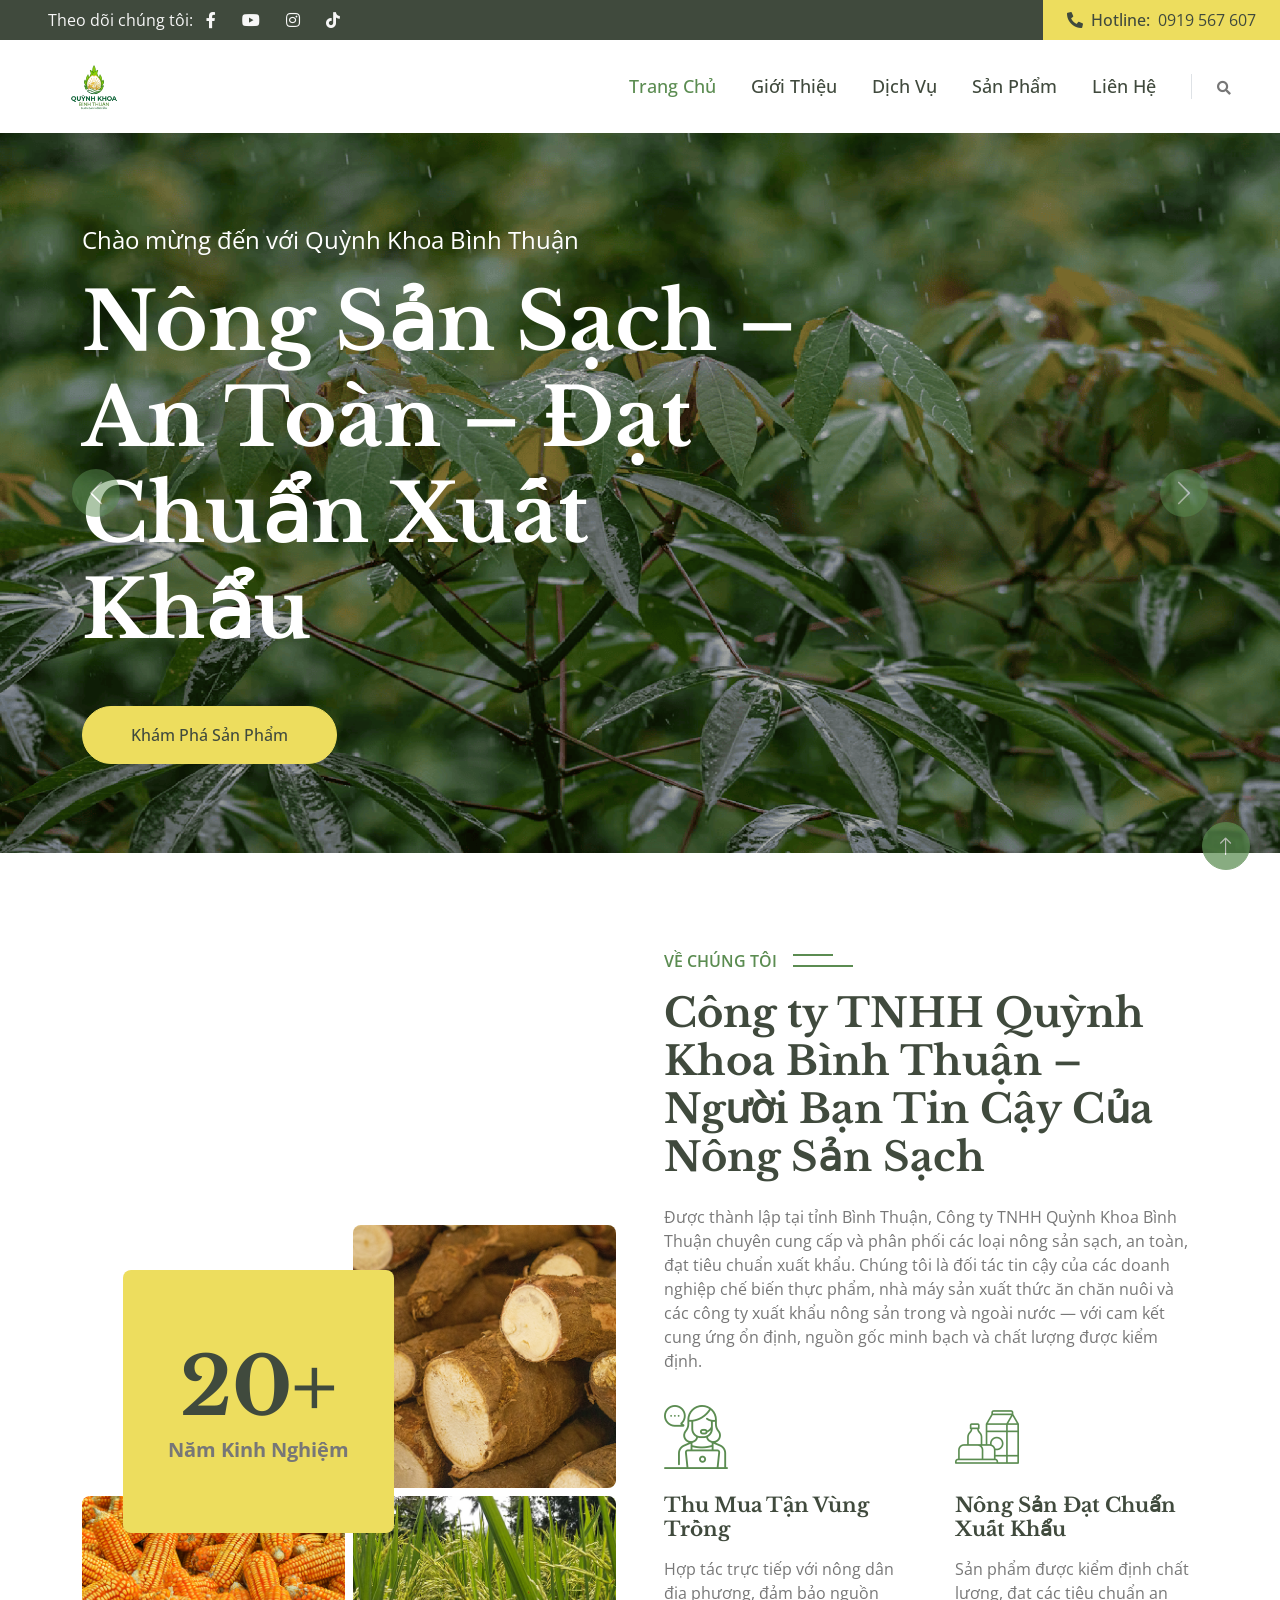
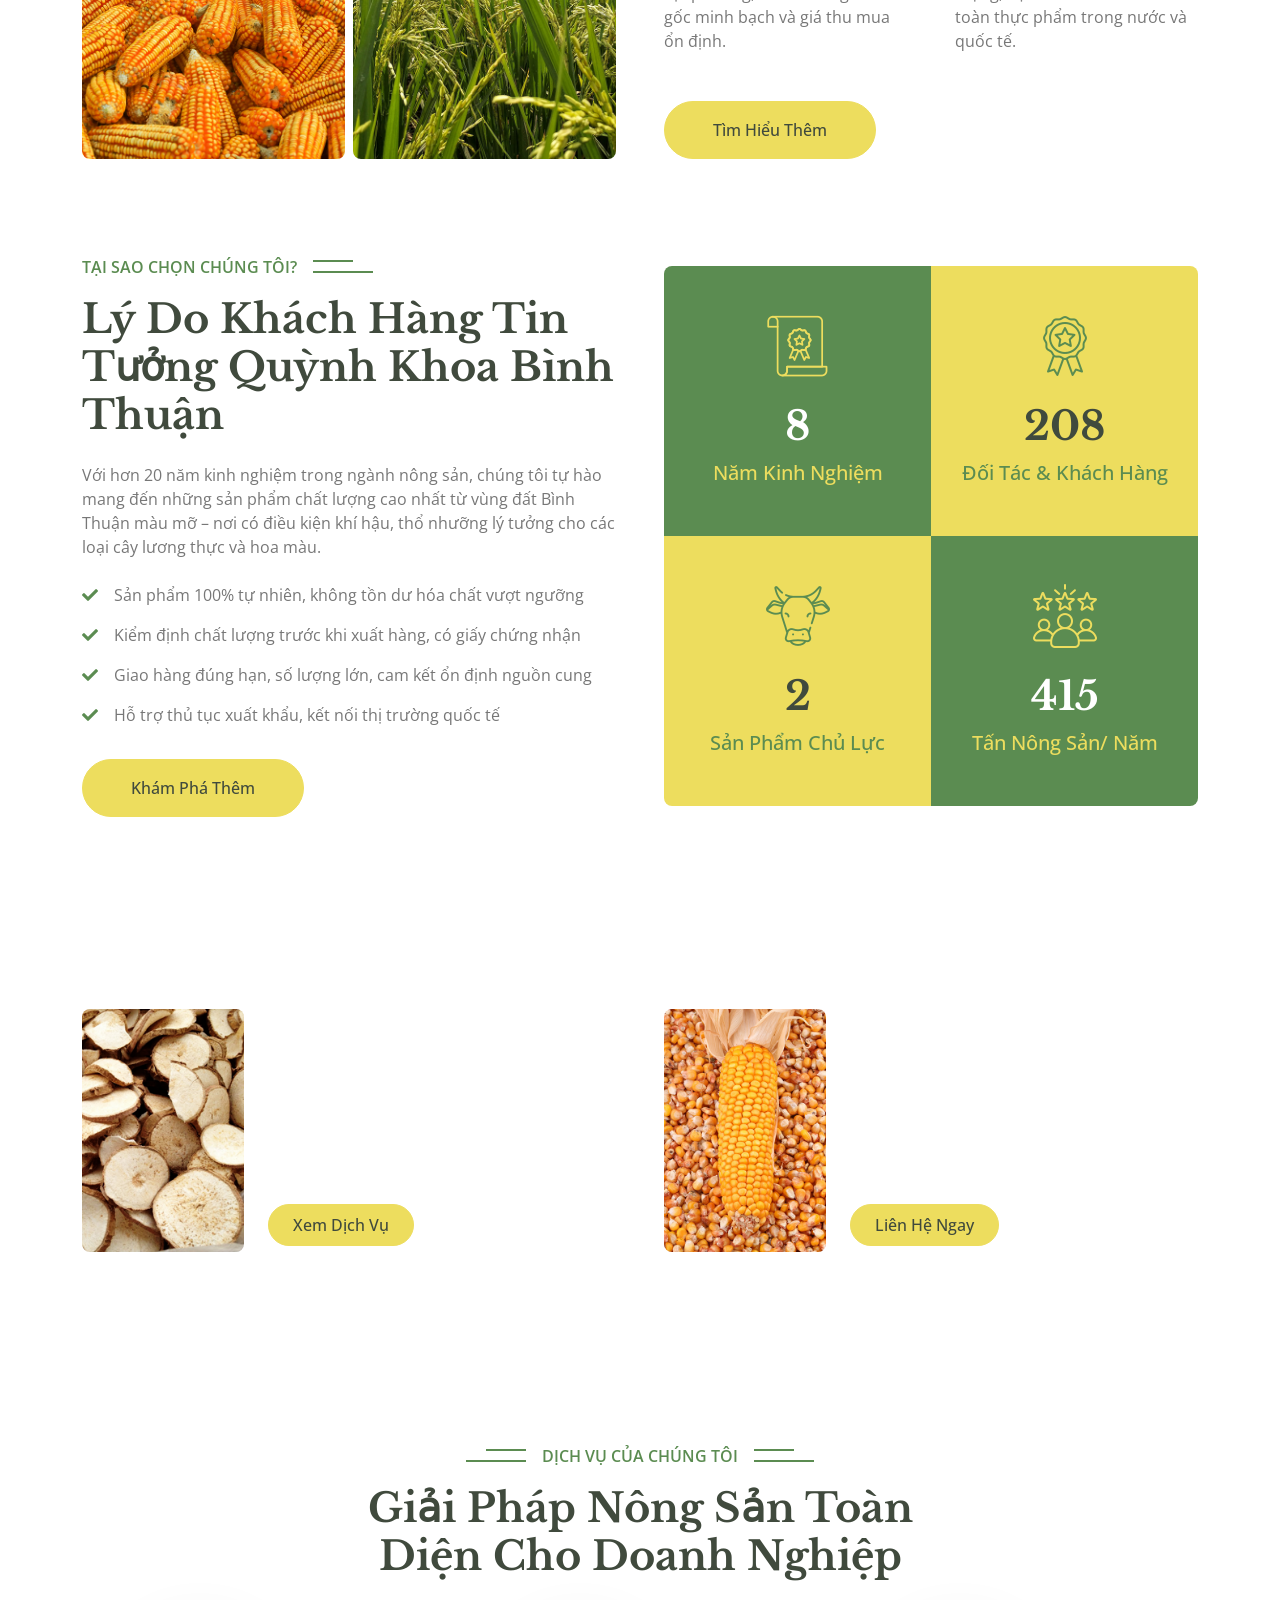
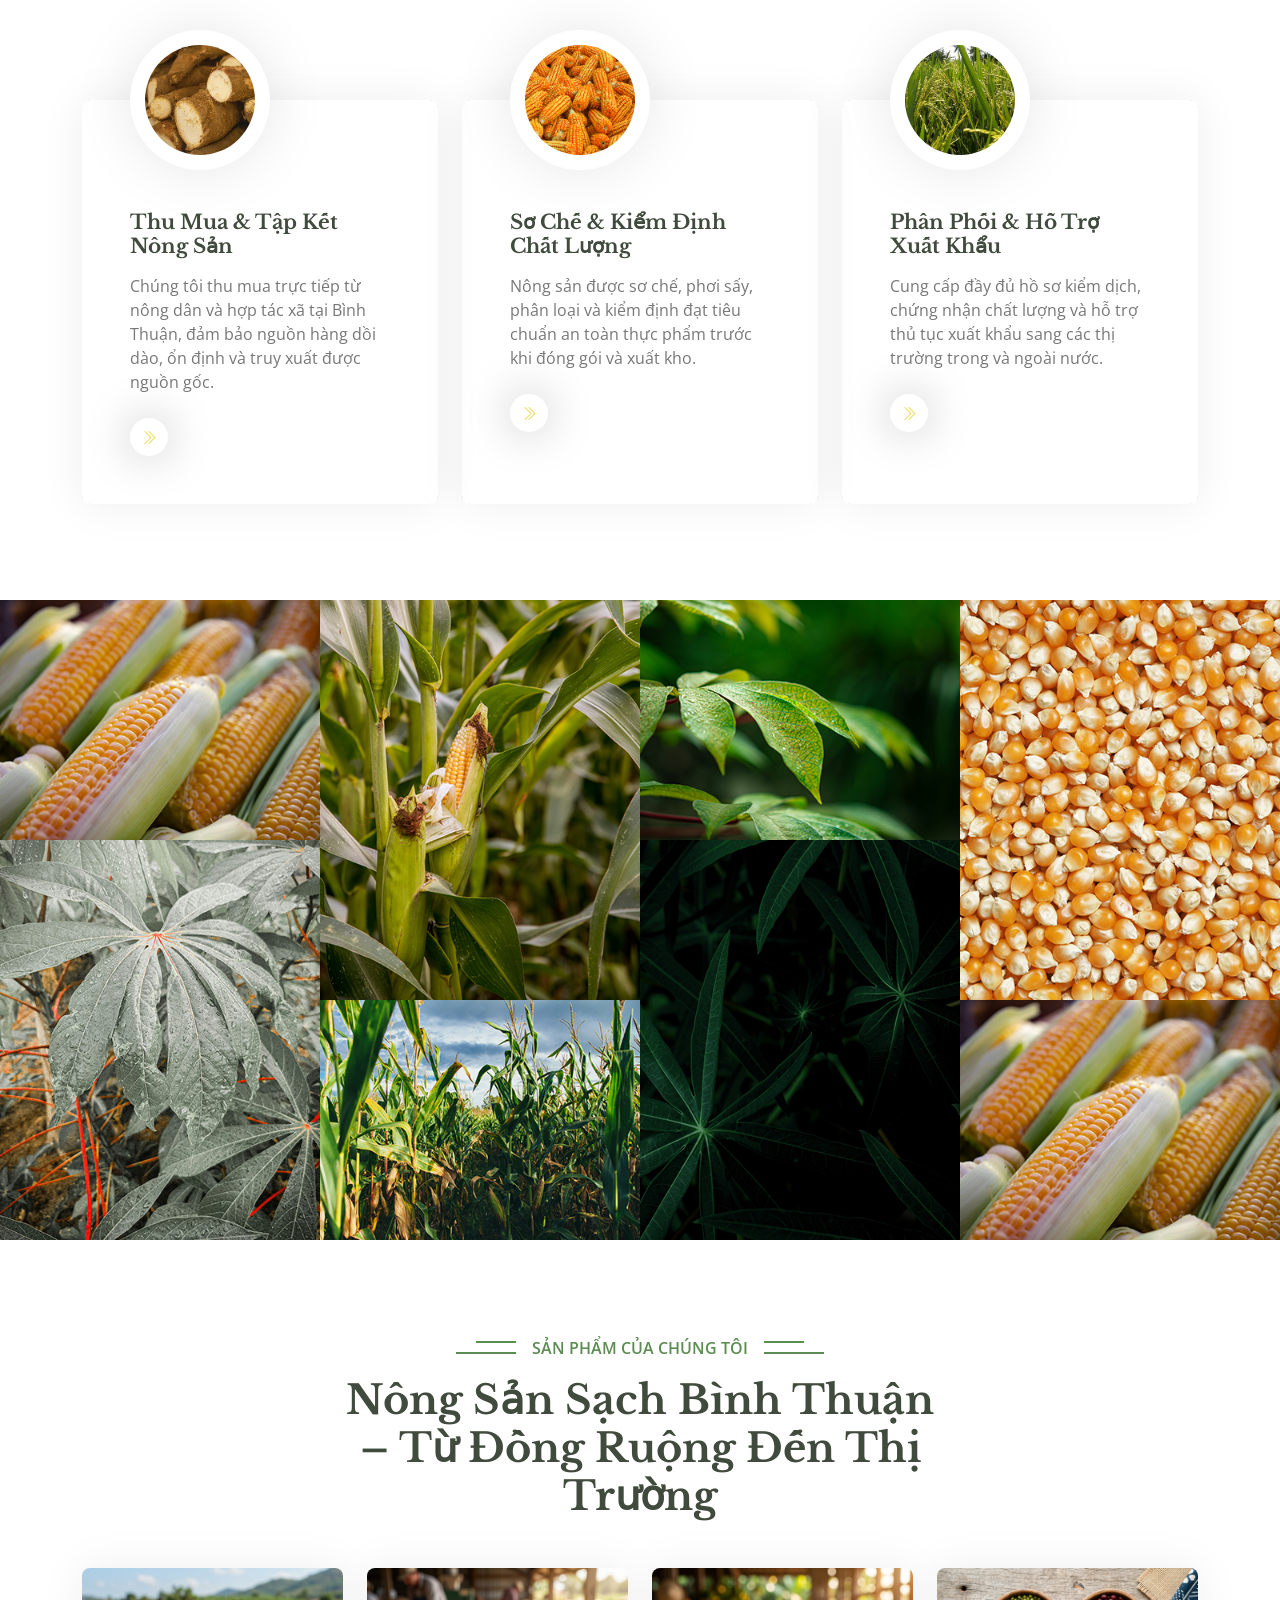
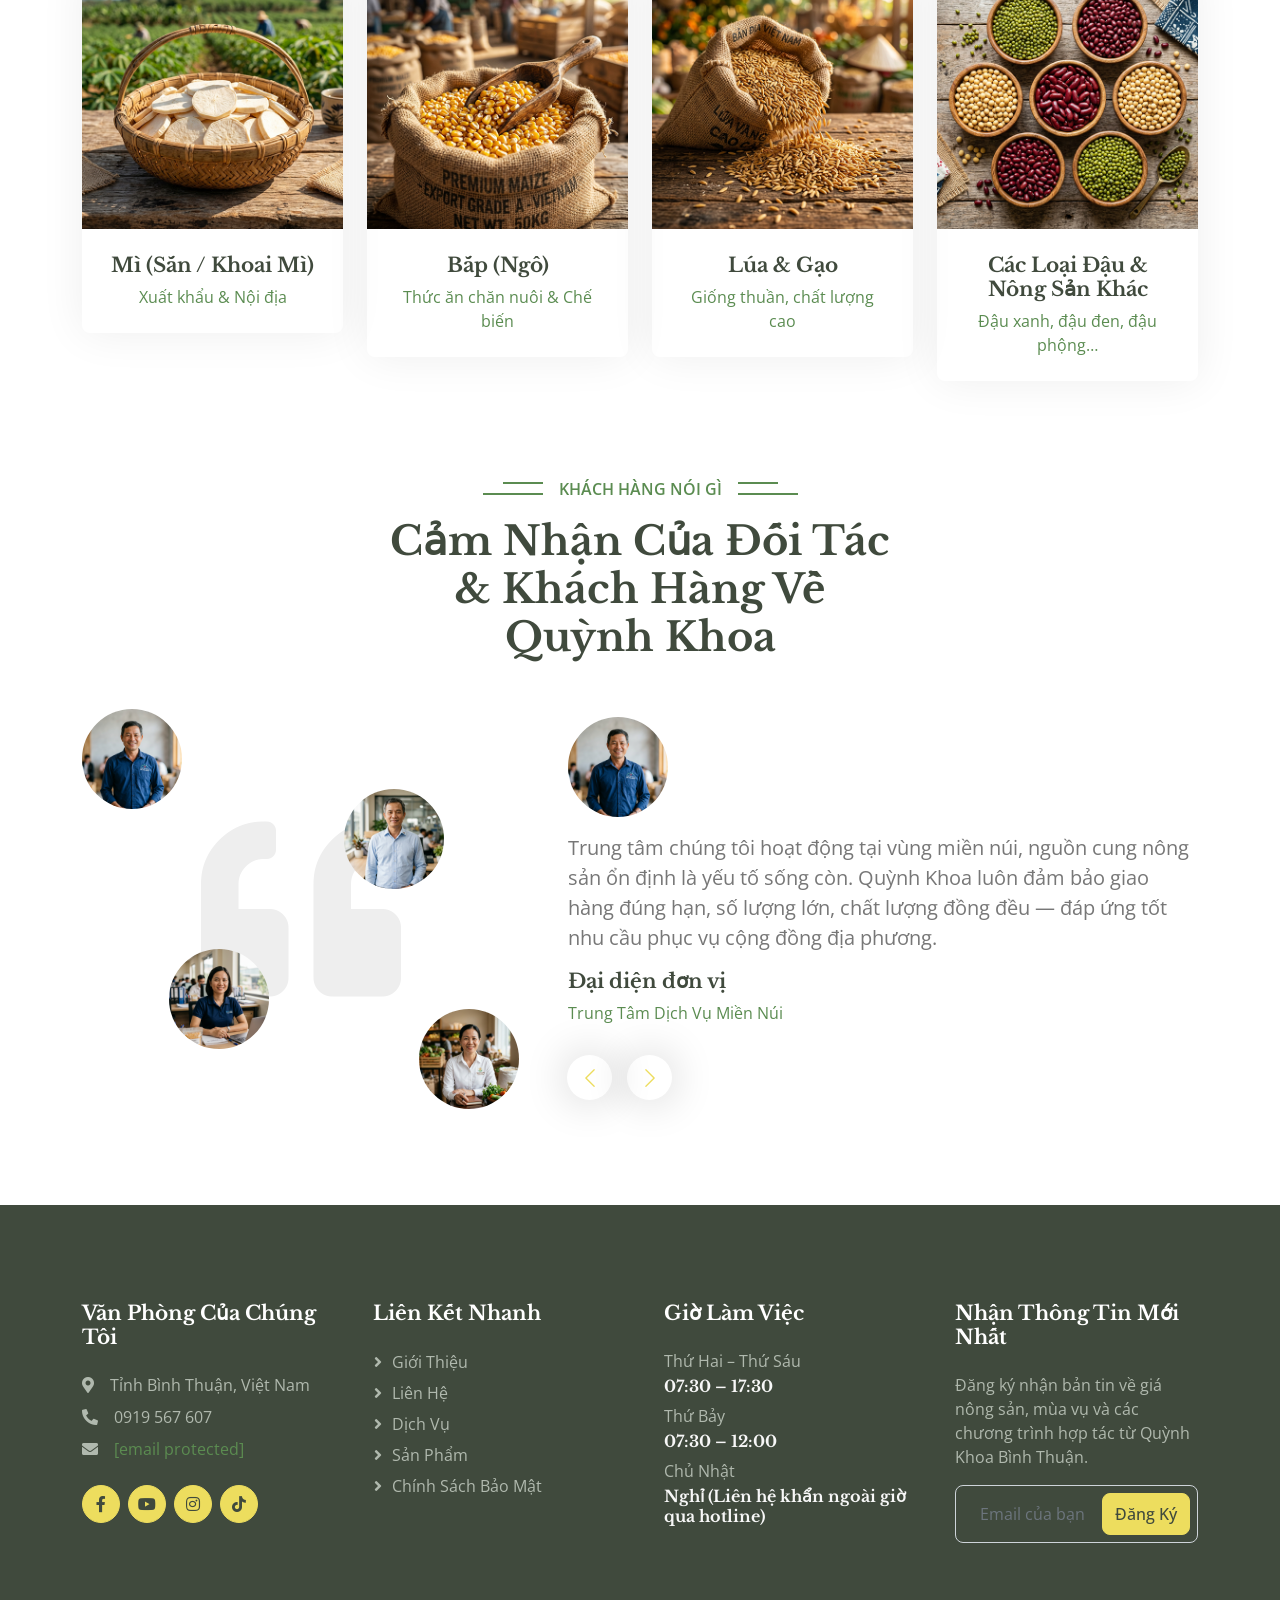
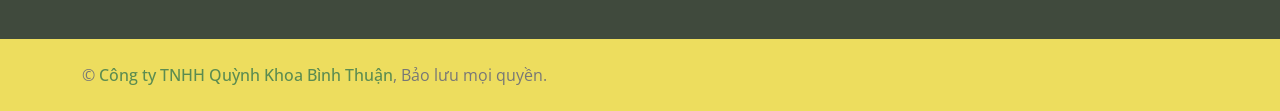
==== commit 13ee51d8: "Update index Signed-off-by: nqthien041292 <nqthien041292@gmail.com>" ====
--- a/public/index.html
+++ b/public/index.html
@@ -626,9 +626,6 @@
             <div class="col-md-6 text-center text-md-start mb-3 mb-md-0">
                 &copy; <a class="fw-semi-bold" href="#">Công ty TNHH Quỳnh Khoa Bình Thuận</a>, Bảo lưu mọi quyền.
             </div>
-            <div class="col-md-6 text-center text-md-end">
-                Designed By <a class="fw-semi-bold" href="https://ht  mlcodex.com">HTML Codex</a>
-            </div>
         </div>
     </div>
 </div>
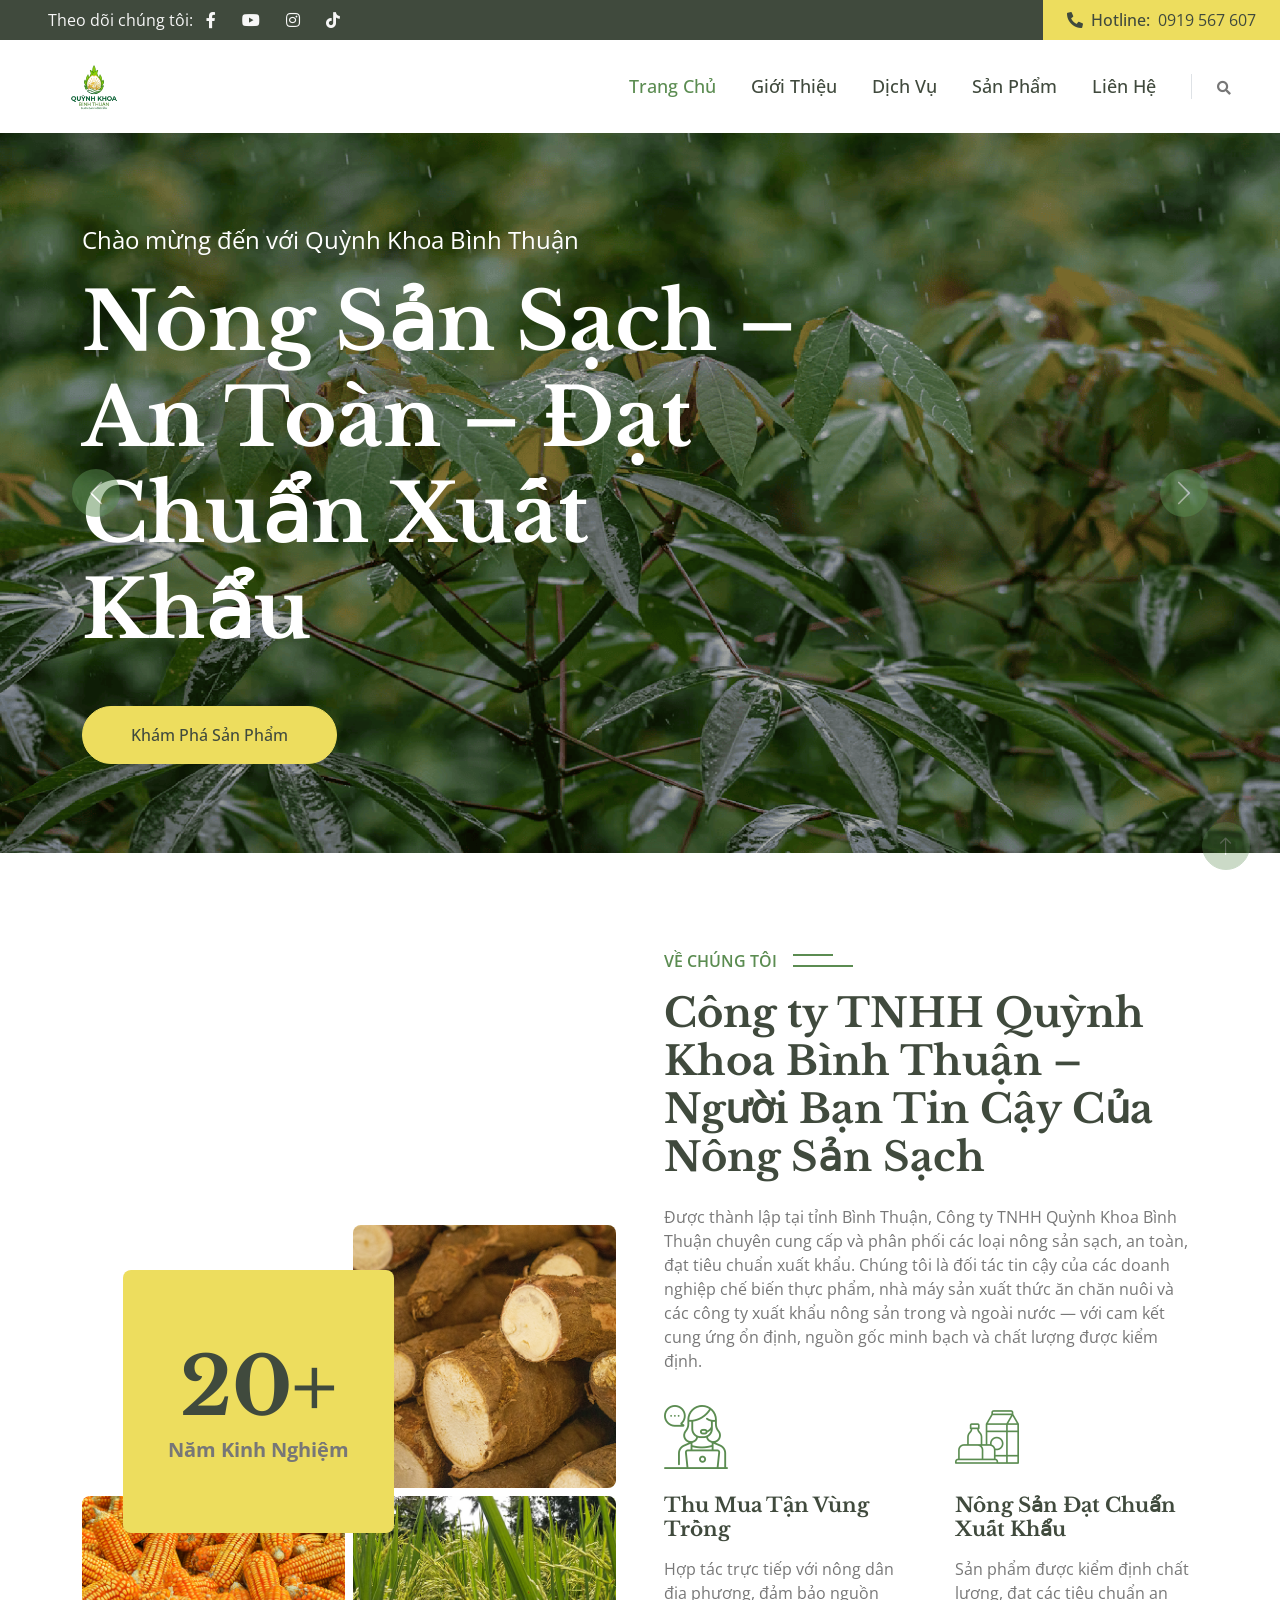
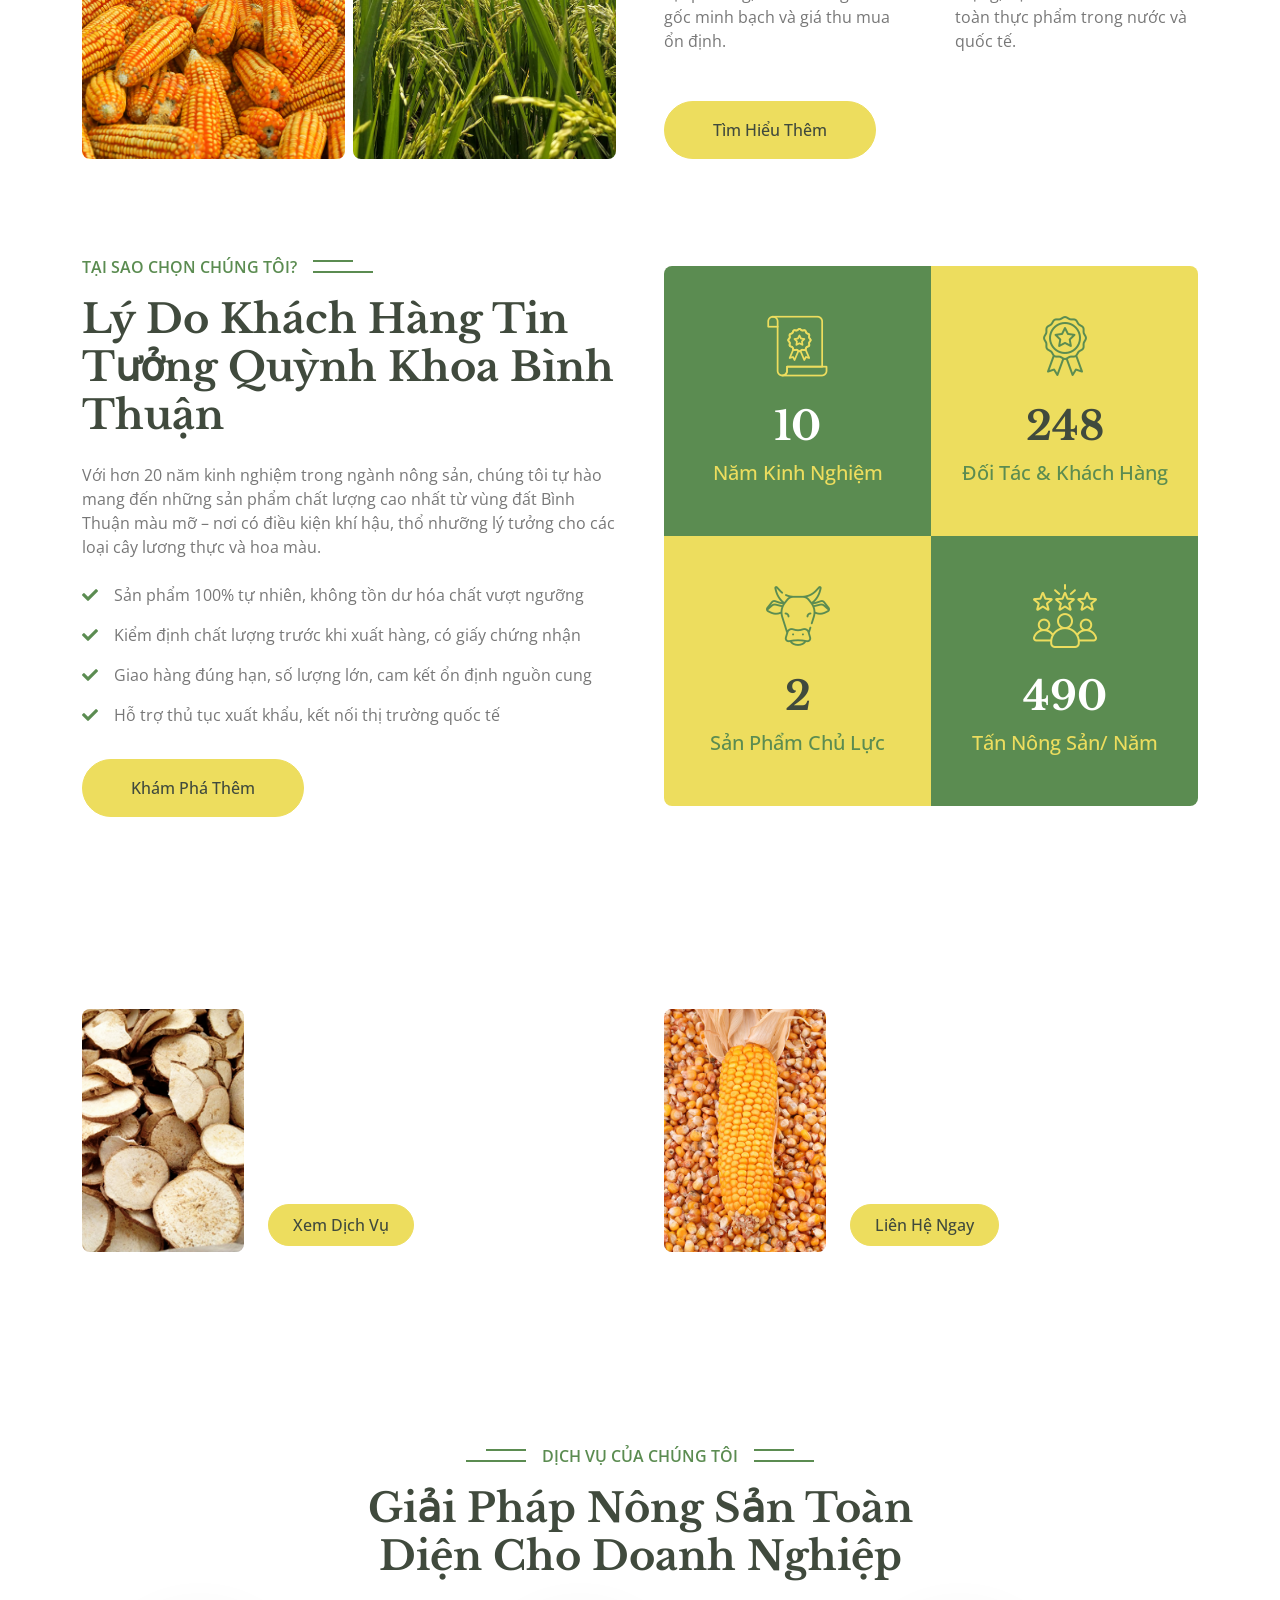
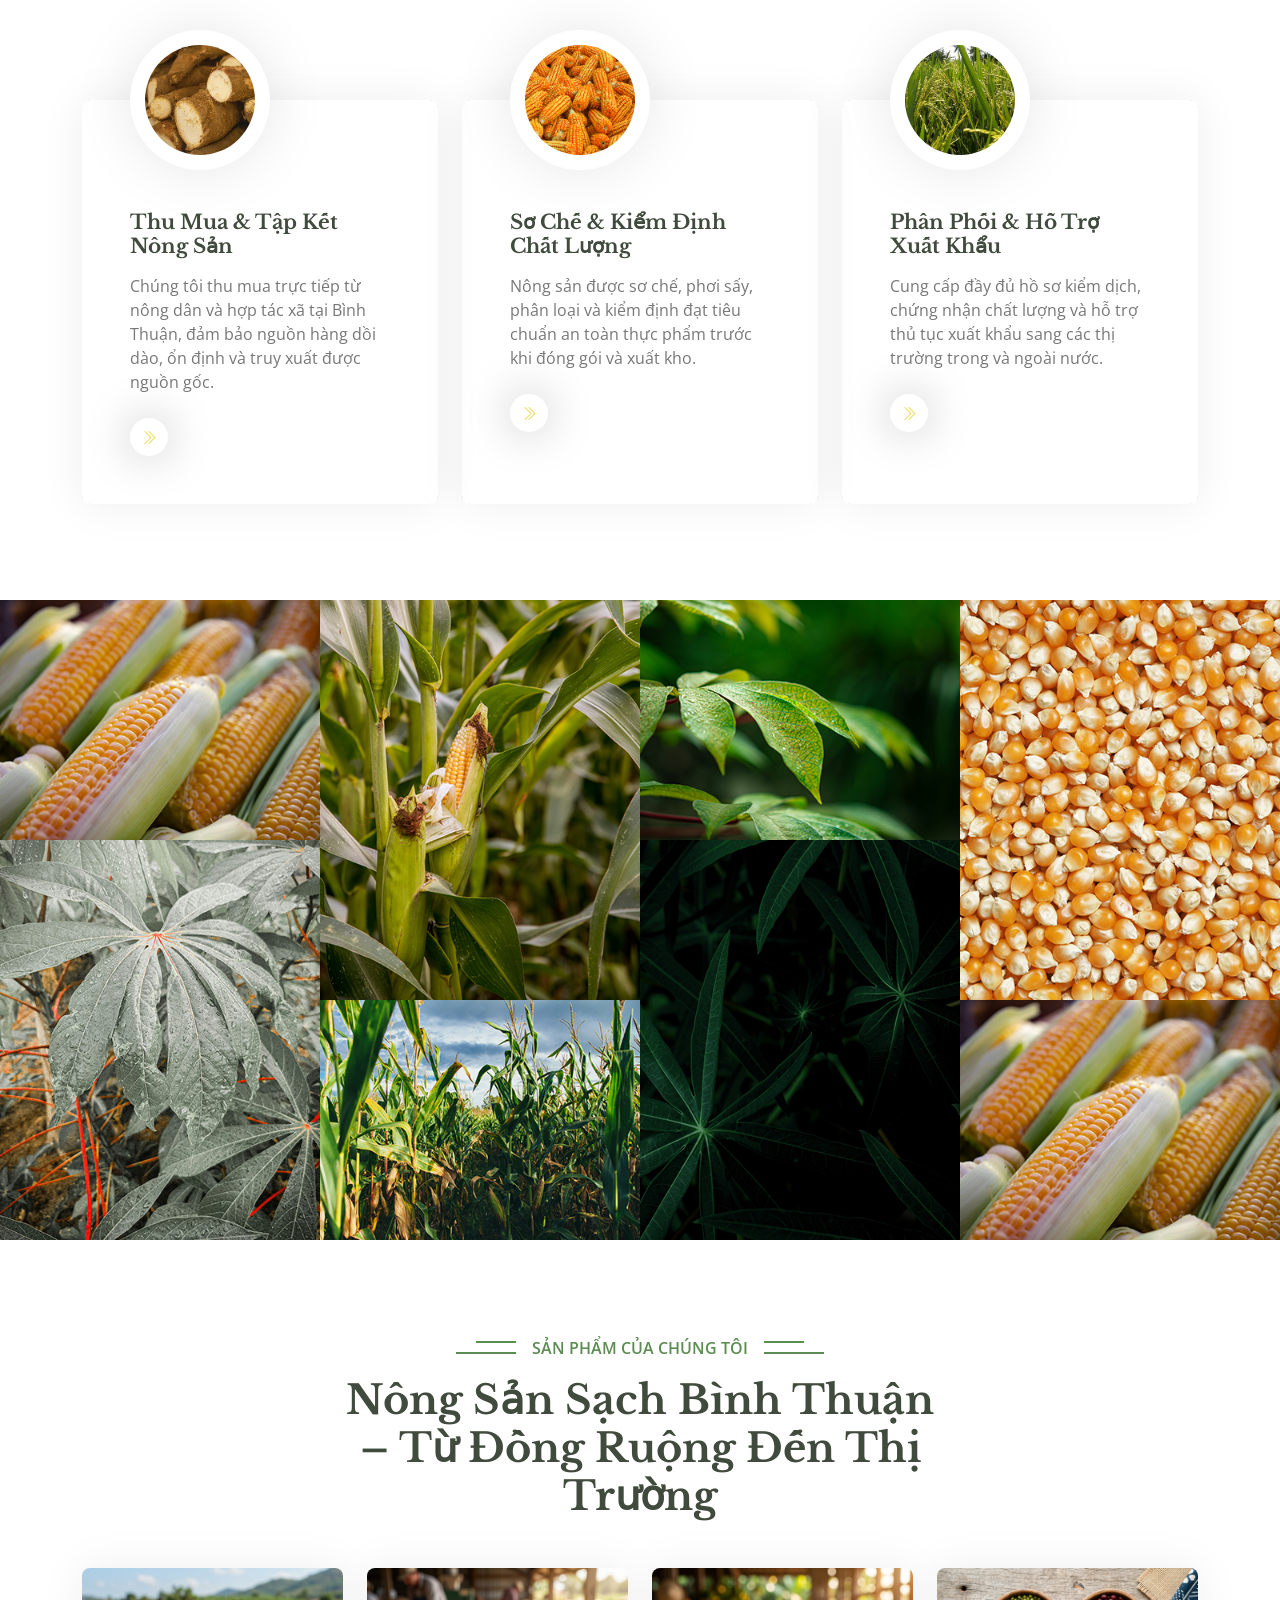
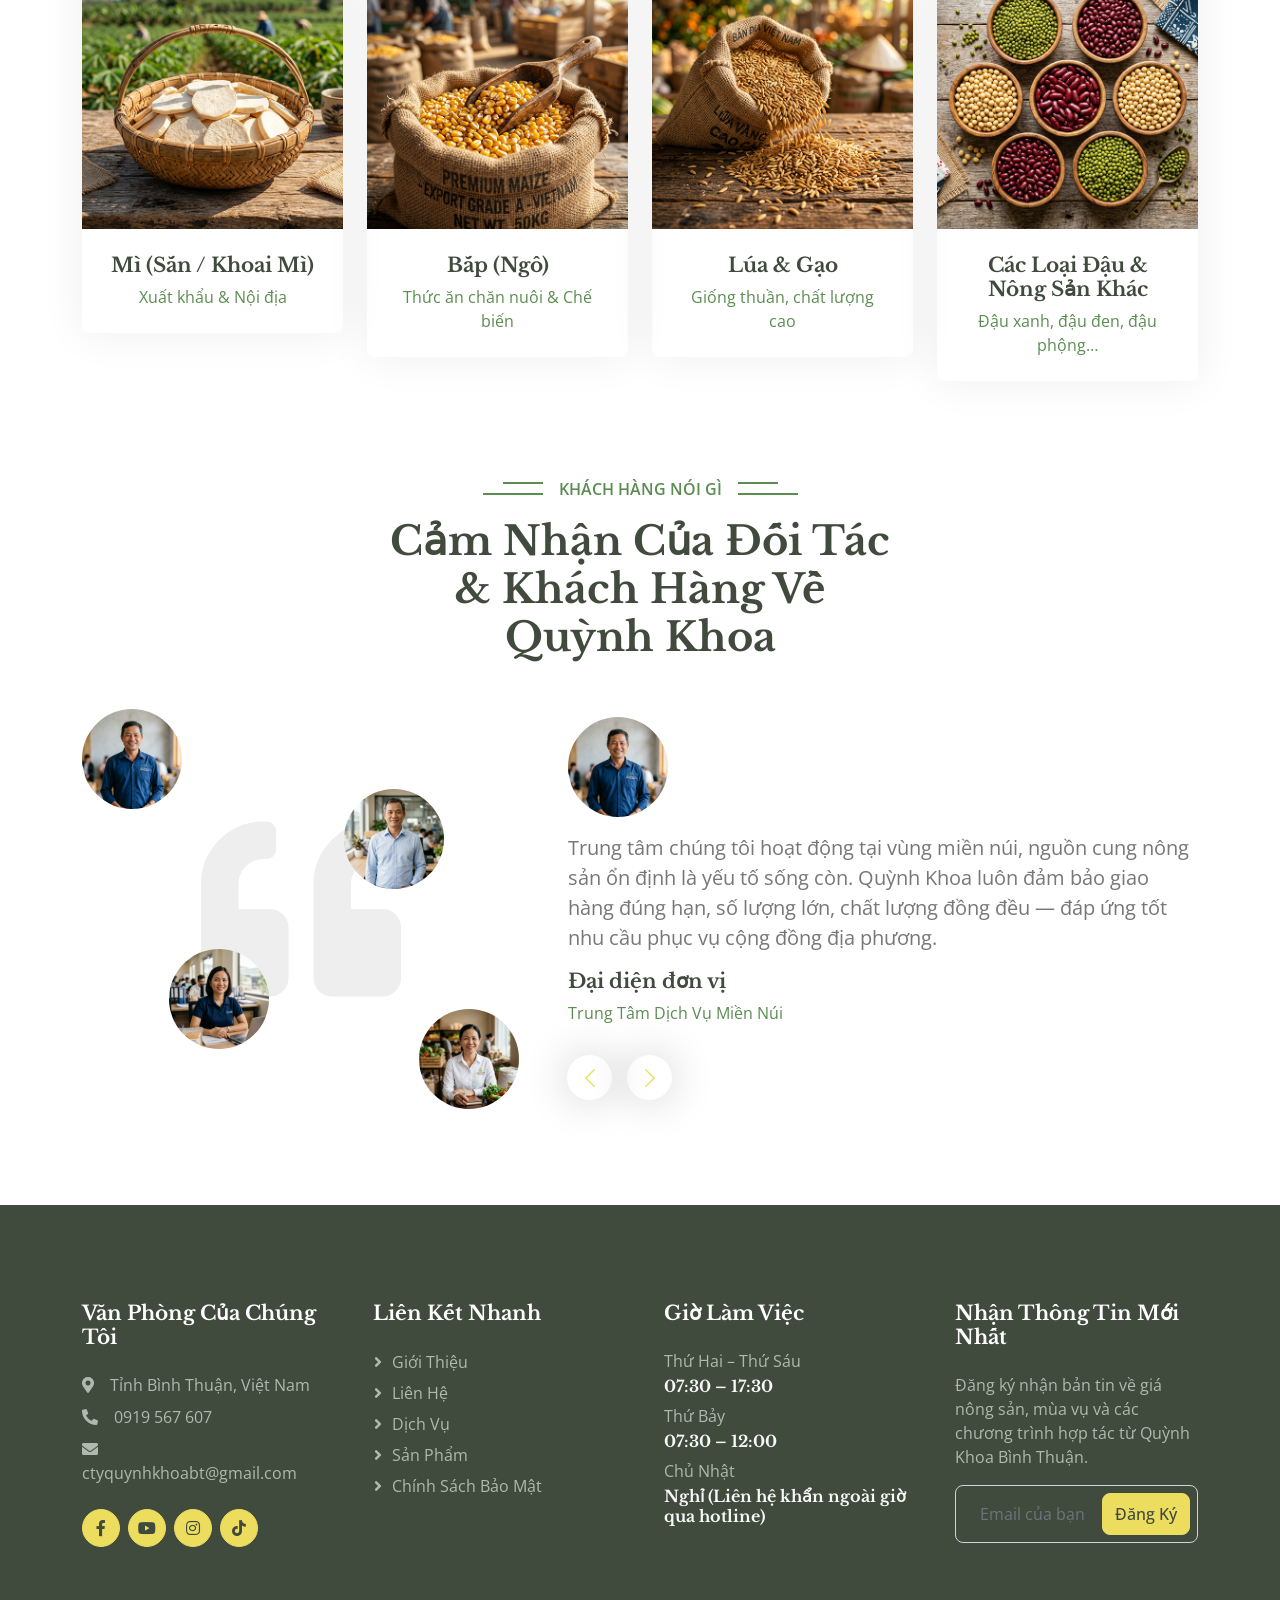
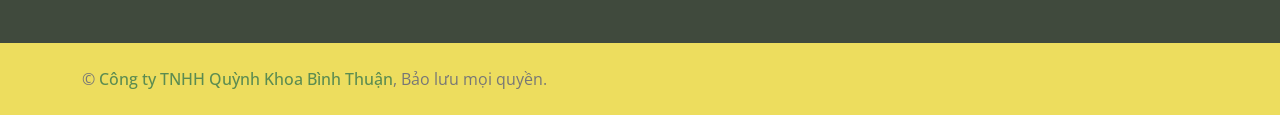
==== commit 57db857d: "Update email Signed-off-by: nqthien041292 <nqthien041292@gmail.com>" ====
--- a/public/index.html
+++ b/public/index.html
@@ -570,10 +570,7 @@
                 <h5 class="text-white mb-4">Văn Phòng Của Chúng Tôi</h5>
                 <p class="mb-2"><i class="fa fa-map-marker-alt me-3"></i>Tỉnh Bình Thuận, Việt Nam</p>
                 <p class="mb-2"><i class="fa fa-phone-alt me-3"></i>0919 567 607</p>
-                <p class="mb-2"><i class="fa fa-envelope me-3"></i><a class="__cf_email__"
-                                                                      data-cfemail="f390878a82868a9d9b989b9c929187b3949e929a9fdd909c9e"
-                                                                      href="/cdn-cgi/l/email-protection">[email&#160;protected]</a>
-                </p>
+                <p class="mb-2"><i class="fa fa-envelope me-3"></i>ctyquynhkhoabt@gmail.com</p>
                 <div class="d-flex pt-3">
                     <a class="btn btn-square btn-secondary rounded-circle me-2" href=""><i
                             class="fab fa-facebook-f"></i></a>
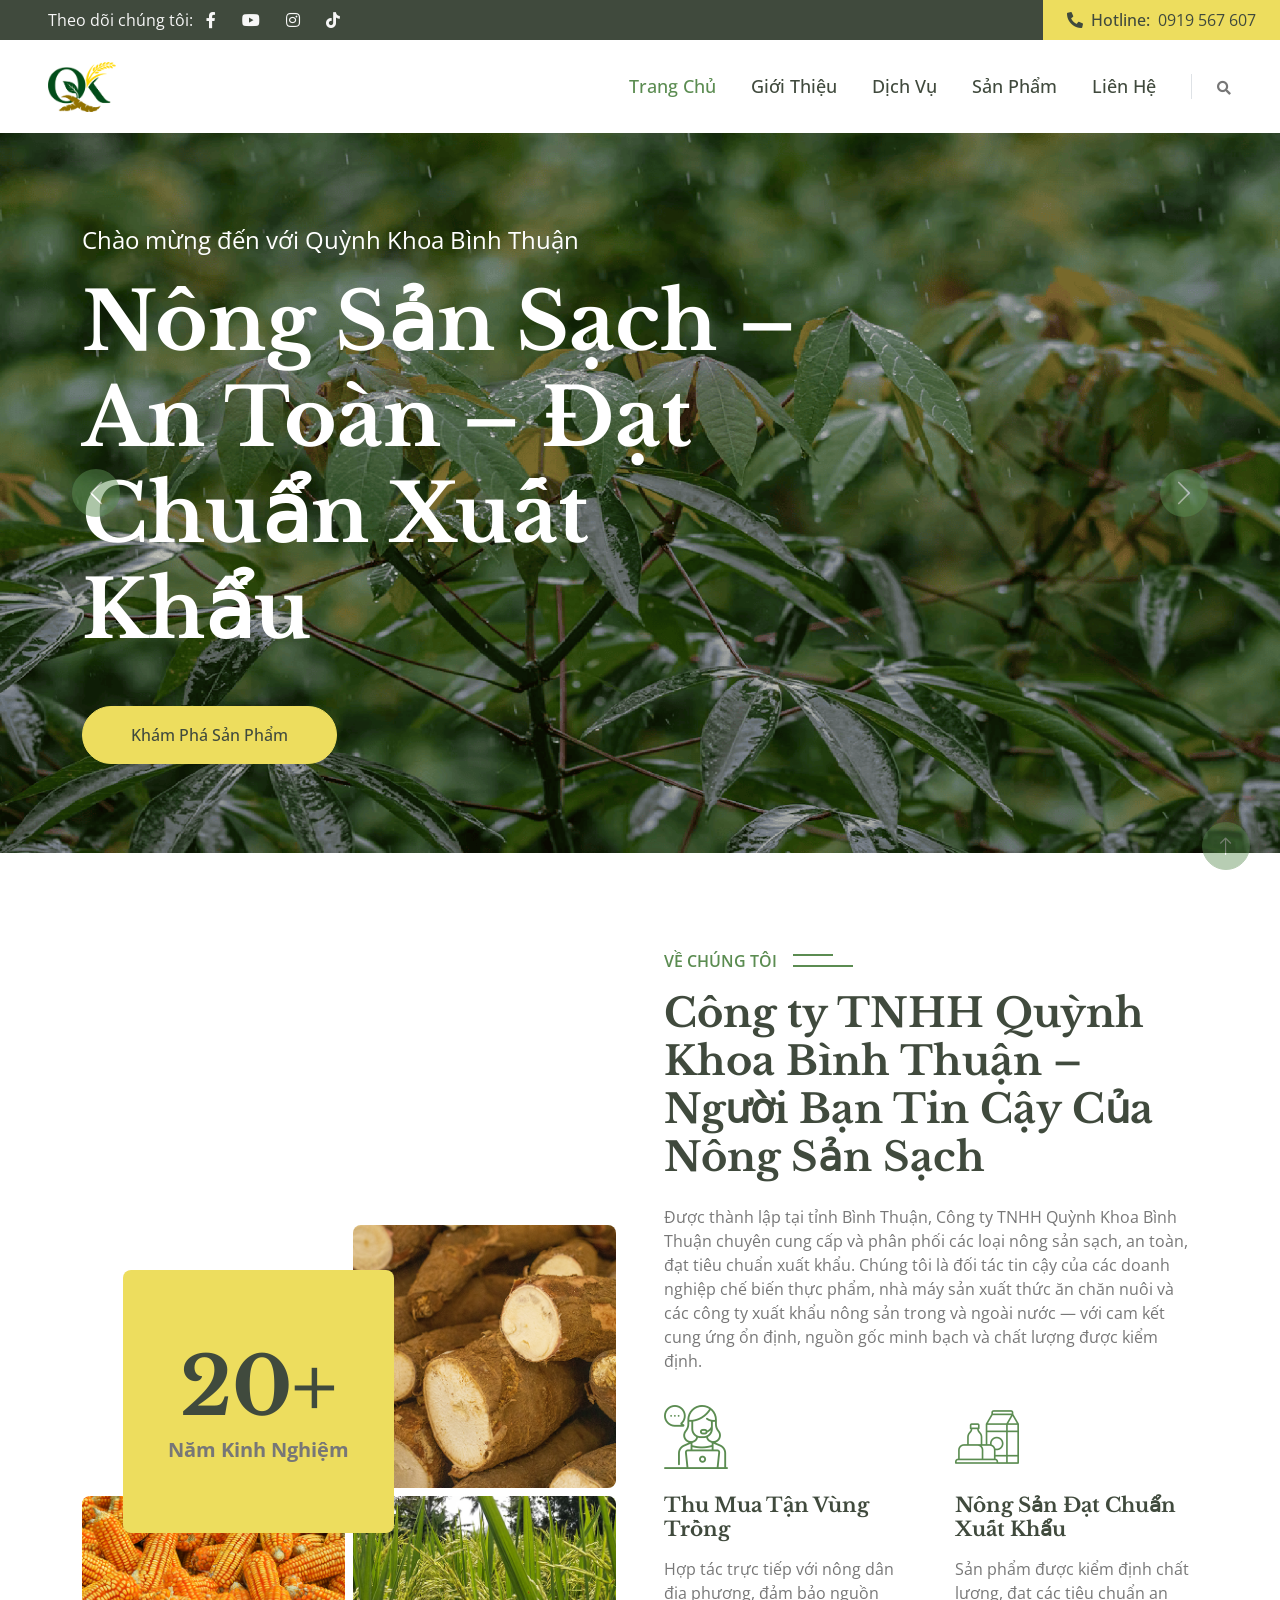
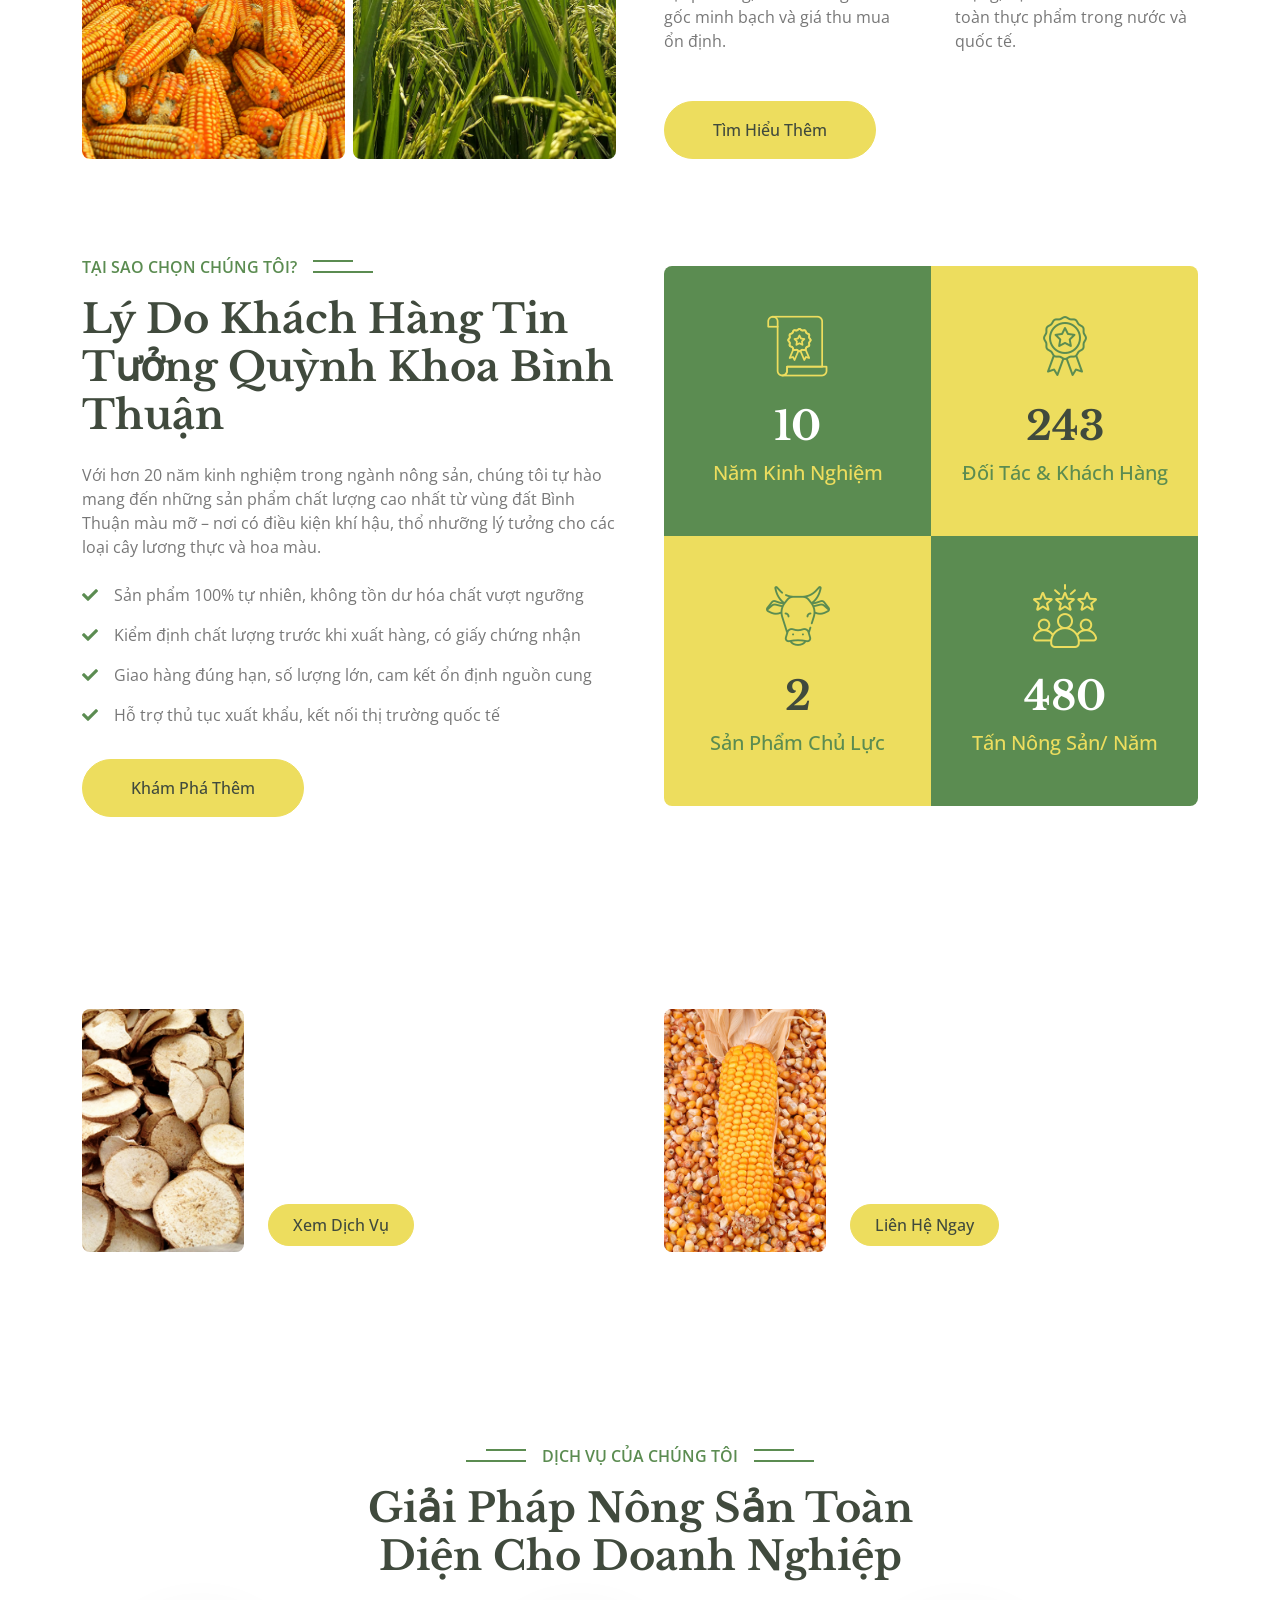
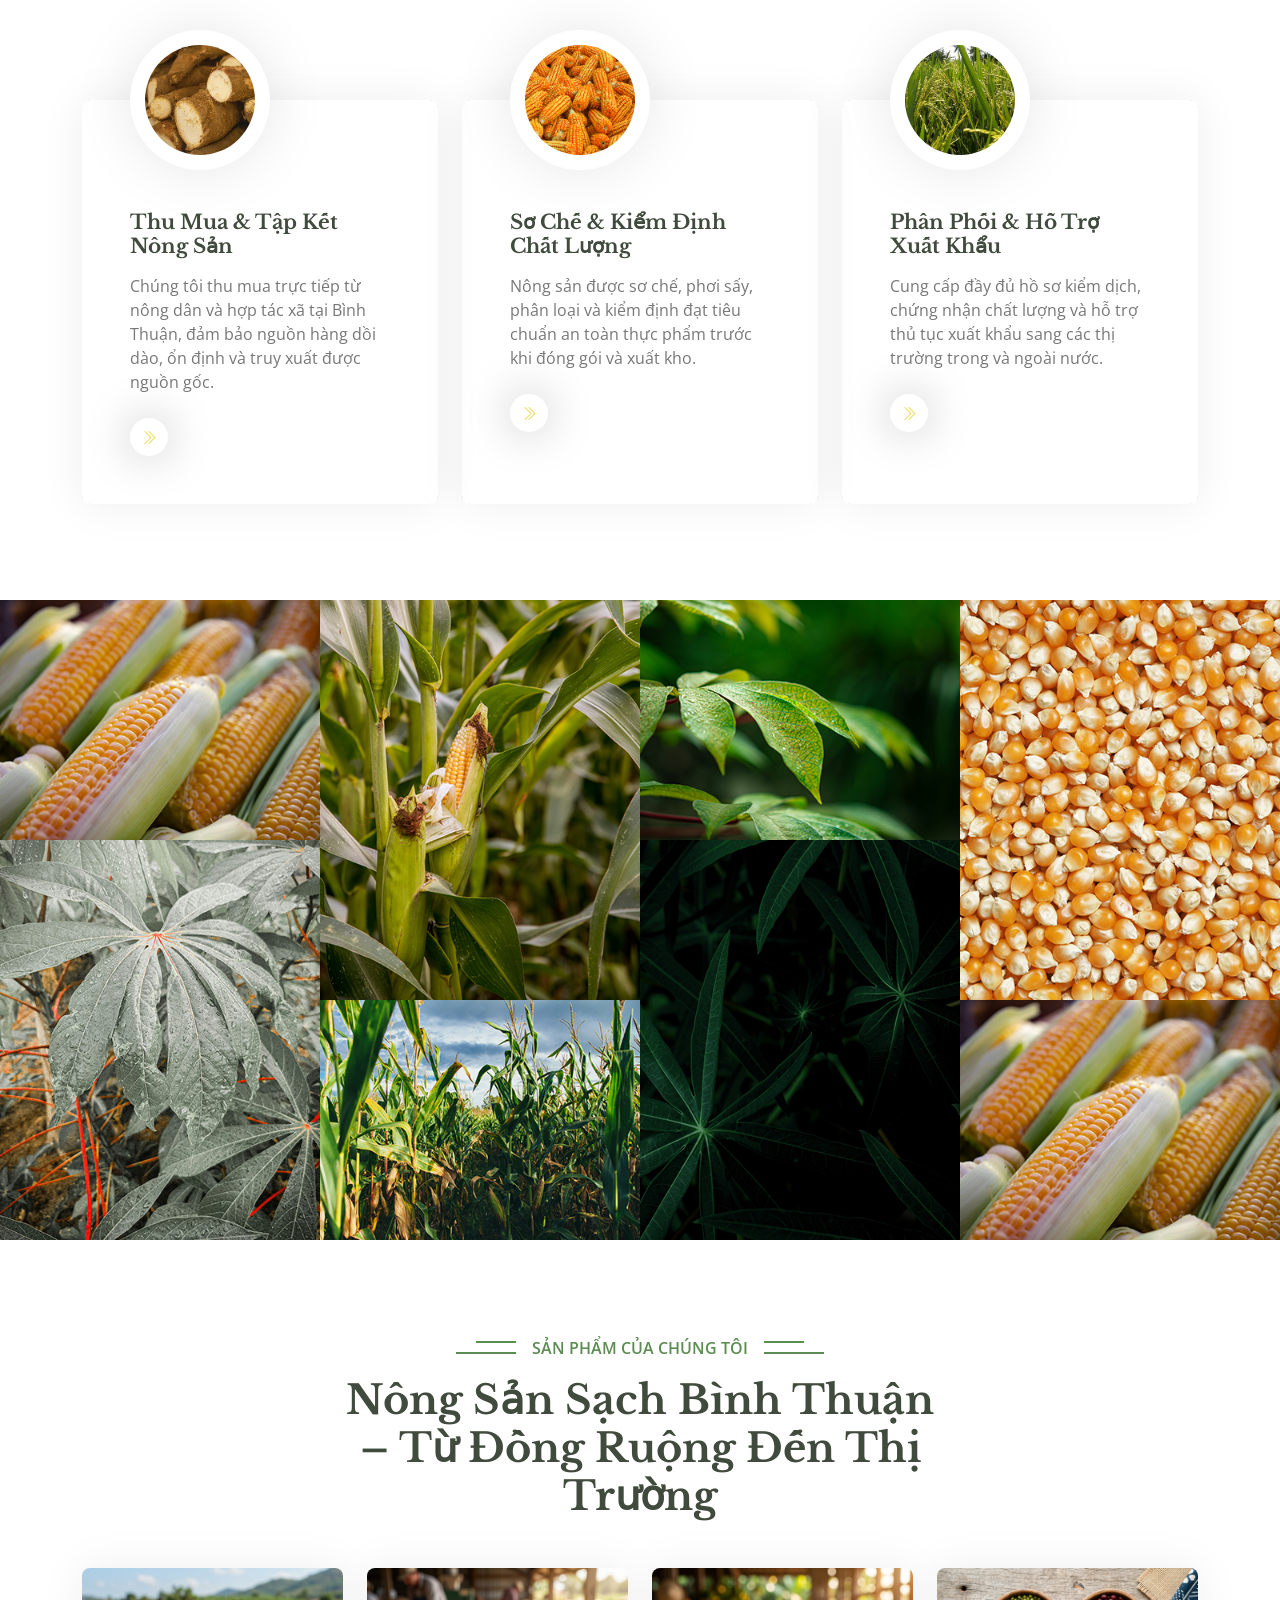
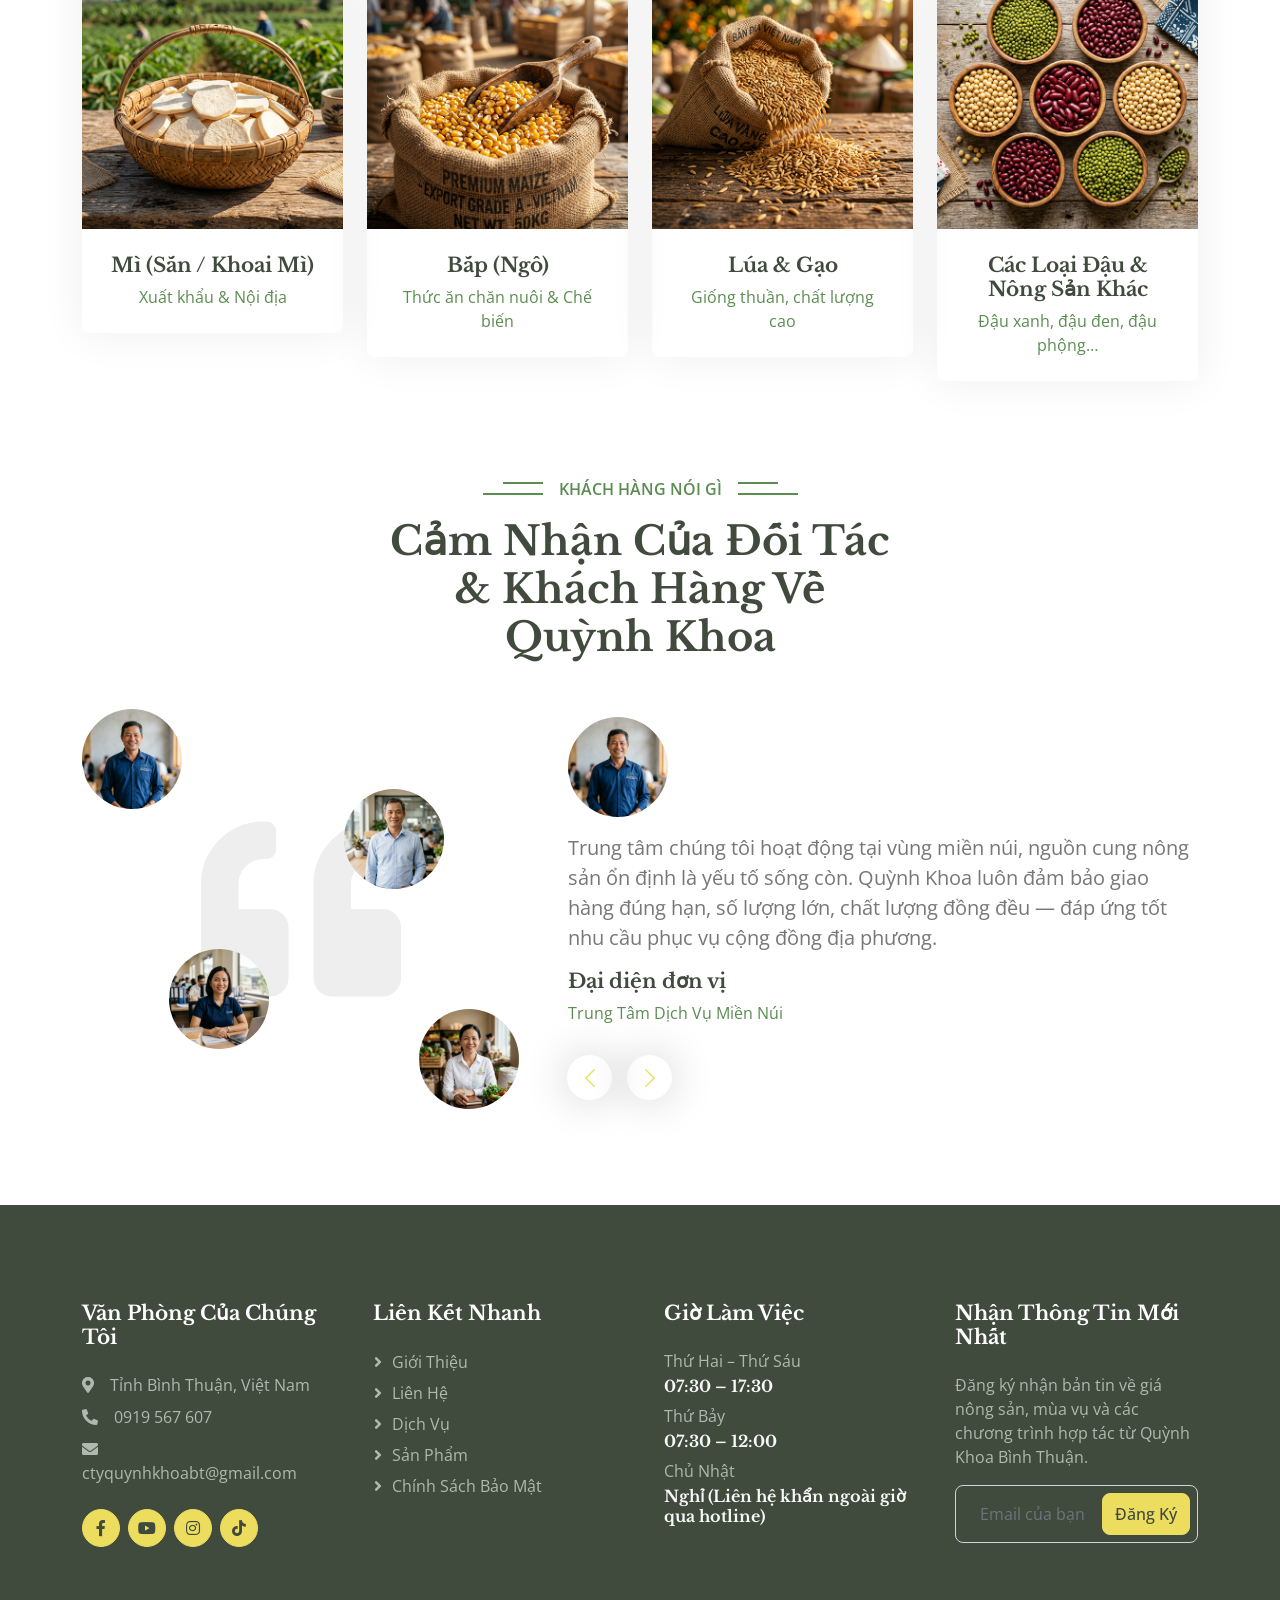
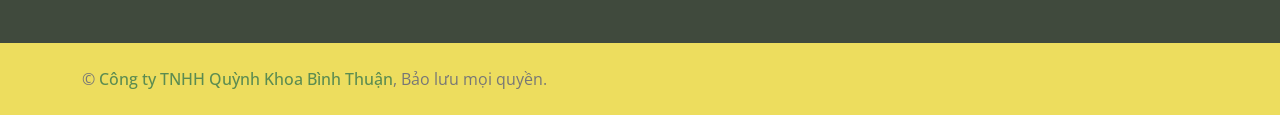
==== commit 0dba164b: "Update facebook Signed-off-by: nqthien041292 <nqthien041292@gmail.com>" ====
--- a/public/index.html
+++ b/public/index.html
@@ -49,7 +49,8 @@
         <div class="col-lg-6 ps-5 text-start">
             <div class="h-100 d-inline-flex align-items-center text-light">
                 <span>Theo dõi chúng tôi:</span>
-                <a class="btn btn-link text-light" href=""><i class="fab fa-facebook-f"></i></a>
+                <a class="btn btn-link text-light" href="https://www.facebook.com/CongTyTnhhQuynhKhoaBinhThuan/"><i
+                        class="fab fa-facebook-f"></i></a>
                 <a class="btn btn-link text-light" href=""><i class="fab fa-youtube"></i></a>
                 <a class="btn btn-link text-light" href=""><i class="fab fa-instagram"></i></a>
                 <a class="btn btn-link text-light" href=""><i class="fab fa-tiktok"></i></a>
